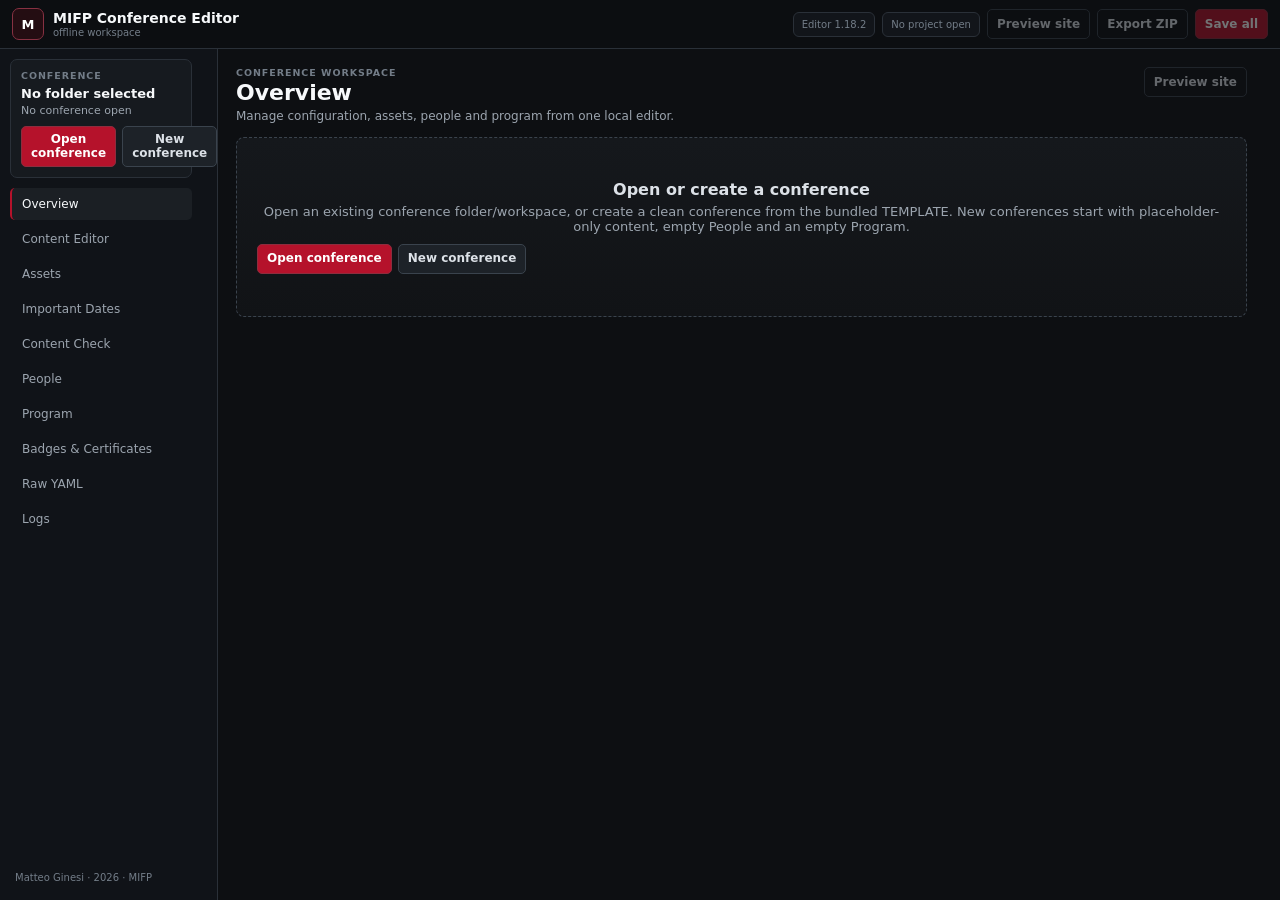
==== index.html @ f0db22b2 "minor fixes" ====
<!doctype html>
<html lang="en">
<head>
  <meta charset="utf-8">
  <meta name="viewport" content="width=device-width,initial-scale=1">
  <meta name="color-scheme" content="dark">
  <title>MIFP Conference Editor</title>
  <meta name="description" content="Offline-first editor for reusable MIFP conference websites, people, programs, badges and certificates.">
  <meta name="theme-color" content="#111111">
  <meta property="og:type" content="website">
  <meta property="og:title" content="MIFP Conference Editor">
  <meta property="og:description" content="Offline-first, file-based conference website editor with People, Program, assets, badges and certificates.">
  <meta property="og:url" content="https://matginesi.github.io/mifp-conference-editor/">
  <script>
    // Local/static deployment guard: when a server rewrites a directory URL without
    // a trailing slash to index.html, relative assets can resolve one level too high.
    // Normalize the URL before loading CSS/JS so assets always resolve from this folder.
    (function () {
      if (!/^https?:$/.test(location.protocol)) return;
      var path = location.pathname || '/';
      var last = path.slice(path.lastIndexOf('/') + 1);
      var looksLikeFile = /\.[A-Za-z0-9]{1,8}$/.test(last);
      if (path !== '/' && !path.endsWith('/') && !looksLikeFile) {
        location.replace(path + '/' + location.search + location.hash);
      }
    }());
  </script>
  <link rel="stylesheet" href="./assets/css/base.css?v=1.18.2">
  <link rel="stylesheet" href="./assets/css/layout.css?v=1.18.2">
  <link rel="stylesheet" href="./assets/css/components.css?v=1.18.2">
  <link rel="stylesheet" href="./assets/css/responsive.css?v=1.18.2">
  <script>
    window.addEventListener('error', function (event) {
      var file = String(event.filename || '');
      if (!file.includes('/assets/js/')) return;
      console.error('[MIFP-EDITOR][ASSET] JavaScript asset failed to load/parse:', file, event.message || 'unknown error');
    }, true);
  </script>
</head>
<body>
  <div class="app-shell">
    <header class="topbar">
      <div class="brand">
        <div class="brand-mark" aria-hidden="true">M</div>
        <div><div class="brand-title">MIFP Conference Editor</div><div class="brand-subtitle">offline workspace</div></div>
      </div>
      <div class="top-actions">
        <span class="version-badge">Editor 1.18.2</span>
        <span id="saveState" class="save-state neutral">No project open</span>
        <button id="previewSiteBtn" class="button ghost" type="button" disabled>Preview site</button>
        <button id="exportZipBtn" class="button ghost" type="button" disabled>Export ZIP</button>
        <button id="saveAllBtn" class="button primary" type="button" disabled>Save all</button>
      </div>
    </header>

    <aside class="sidebar" aria-label="Editor navigation">
      <div class="workspace-box">
        <div class="eyebrow">Conference</div>
        <div id="workspaceName" class="workspace-name">No folder selected</div>
        <div id="projectName" class="project-name">No conference open</div>
        <div class="button-stack">
          <button id="openWorkspaceBtn" class="button primary" type="button">Open conference</button>
          <button id="newConferenceBtn" class="button" type="button">New conference</button>
          <input id="folderFallbackInput" type="file" webkitdirectory multiple hidden>
        </div>
        <div id="projectPickerWrap" class="project-picker hidden"><label for="projectPicker">Conference</label><select id="projectPicker"></select></div>
      </div>
      <nav class="nav-list">
        <button class="nav-item active" data-view="overview" type="button">Overview</button>
        <button class="nav-item" data-view="settings" type="button">Content Editor</button>
        <button class="nav-item" data-view="assets" type="button">Assets</button>
        <button class="nav-item" data-view="dates" type="button">Important Dates</button>
        <button class="nav-item" data-view="checks" type="button">Content Check</button>
        <button class="nav-item" data-view="people" type="button">People</button>
        <button class="nav-item" data-view="program" type="button">Program</button>
        <button class="nav-item" data-view="documents" type="button">Badges & Certificates</button>
        <button class="nav-item" data-view="yaml" type="button">Raw YAML</button>
        <button class="nav-item" data-view="logs" type="button">Logs</button>
      </nav>
      <div class="sidebar-footer">Matteo Ginesi · 2026 · MIFP</div>
    </aside>

    <main class="main">
      <section class="view active" data-view-panel="overview">
        <div class="page-head"><div><div class="eyebrow">Conference workspace</div><h1>Overview</h1><p>Manage configuration, assets, people and program from one local editor.</p></div><div class="page-actions"><button id="openSiteBtn" class="button ghost" type="button" disabled>Preview site</button></div></div>
        <div id="welcomePanel" class="empty-state"><div><h2>Open or create a conference</h2><p>Open an existing conference folder/workspace, or create a clean conference from the bundled TEMPLATE. New conferences start with placeholder-only content, empty People and an empty Program.</p><div class="inline-actions"><button id="welcomeOpenBtn" class="button primary" type="button">Open conference</button><button id="welcomeNewBtn" class="button" type="button">New conference</button></div></div></div>
        <div id="overviewContent" class="hidden">
          <div id="overviewCards" class="stat-grid"></div>
          <div class="panel-grid three">
            <section class="panel"><div class="panel-head"><div><div class="eyebrow">Current project</div><h2>Files</h2></div></div><dl id="overviewFiles" class="definition-list"></dl></section>
            <section class="panel release-panel">
              <div class="panel-head"><div><div class="eyebrow">Versioning</div><h2>Release</h2></div><strong id="releaseVersionLabel" class="release-version">—</strong></div>
              <div class="compact-fields">
                <label>Status<select id="releaseStatus"><option value="draft">draft</option><option value="review">review</option><option value="published">published</option></select></label>
                <label>Version<input id="releaseVersion" type="text" placeholder="1.0.0"></label>
                <label class="full">Release note<input id="releaseNote" type="text" placeholder="What changed?"></label>
              </div>
              <div class="inline-actions tight"><button id="bumpPatchBtn" class="button ghost" type="button">+ Patch</button><button id="bumpMinorBtn" class="button ghost" type="button">+ Minor</button><button id="bumpMajorBtn" class="button ghost" type="button">+ Major</button><button id="saveVersionBtn" class="button" type="button">Save version</button></div>
              <div id="versionHistory" class="version-history"></div>
            </section>
            <section class="panel"><div class="panel-head"><div><div class="eyebrow">Workflow</div><h2>Publish</h2></div></div><ol class="workflow-list"><li>Update YAML sections.</li><li>Replace assets and faces.</li><li>Import/edit People and Program.</li><li>Bump conference version.</li><li>Export the complete conference ZIP.</li></ol></section>
          </div>
        </div>
      </section>

      <section class="view" data-view-panel="settings">
        <div class="page-head"><div><div class="eyebrow">conference.yaml · page-first editing</div><h1>Content Editor</h1><p>Choose a website page, then edit each section visually. Directly under every section you also have the raw YAML for that exact block.</p></div><div class="page-actions"><button id="saveYamlFromSettingsBtn" class="button primary" type="button" disabled>Save conference.yaml</button></div></div>
        <div id="settingsEmpty" class="empty-state compact"><h2>No conference loaded</h2></div>
        <div id="settingsWorkbench" class="settings-workbench hidden">
          <aside class="settings-sections"><div class="eyebrow settings-nav-eyebrow">Website pages</div><input id="settingsSectionSearch" type="search" placeholder="Find page or section…"><div id="settingsSectionNav"></div></aside>
          <section class="settings-editor">
            <div id="settingsSectionHead" class="settings-section-head"></div>
            <div id="settingsForm" class="settings-layout"></div>
            <section class="section-raw-panel hidden" aria-hidden="true">
              <div class="section-raw-head">
                <div><div class="eyebrow">Selected section</div><h3>Section YAML</h3><p>Edit only the current top-level section without opening the full YAML file.</p></div>
                <div class="inline-actions"><button id="applySectionYamlBtn" class="button" type="button">Apply section YAML</button></div>
              </div>
              <div id="sectionYamlStatus" class="validation-bar neutral">Section YAML synchronized</div>
              <textarea id="sectionYamlEditor" class="section-yaml-editor" wrap="soft" spellcheck="false" aria-label="Current YAML section editor"></textarea>
            </section>
          </section>
        </div>
      </section>

      <section class="view" data-view-panel="assets">
        <div class="page-head"><div><div class="eyebrow">Local assets</div><h1>Assets</h1><p>Preview, add and replace files inside the conference assets directory.</p></div><div class="page-actions"><button id="refreshAssetsBtn" class="button" type="button" disabled>Refresh</button></div></div>
        <div id="assetsEmpty" class="empty-state compact"><h2>No conference loaded</h2></div>
        <div id="assetsContent" class="hidden"><section class="toolbar panel flat"><label class="grow">Filter<input id="assetSearch" type="search" placeholder="logo, people, venue…"></label><label class="grow">Target path<input id="assetTargetPath" type="text" placeholder="assets/branding/logo.svg"></label><button id="assetChooseBtn" class="button" type="button">Add / replace</button><input id="assetFileInput" type="file" hidden></section><div id="assetGrid" class="asset-grid"></div></div>
      </section>


      <section class="view" data-view-panel="dates">
        <div class="page-head"><div><div class="eyebrow">conference.yaml · important_dates</div><h1>Important Dates</h1><p>Edit the dates shown on the conference website with real date controls, descriptions and optional notes.</p></div><div class="page-actions"><button id="saveDatesBtn" class="button primary" type="button" disabled>Save dates</button></div></div>
        <div id="datesEditor"></div>
      </section>

      <section class="view" data-view-panel="checks">
        <div class="page-head"><div><div class="eyebrow">Editorial QA</div><h1>TBD / TBC Check</h1><p>Find unresolved placeholders across conference.yaml, People and Program, then jump directly to the source that needs attention.</p></div><div class="page-actions"><button id="refreshChecksBtn" class="button" type="button" disabled>Refresh check</button></div></div>
        <div id="checksEditor"></div>
      </section>

      <section class="view" data-view-panel="people">
        <div class="page-head"><div><div class="eyebrow">People spreadsheet</div><h1>Speakers & People</h1><p>Categories, roles and face images are linked directly to <code>assets/people/</code>. CSV and Excel XLSX import/export are supported, with automatic column matching and multi-role editing.</p></div><div class="page-actions"><button id="savePeopleBtn" class="button primary" type="button" disabled>Save people.csv</button></div></div>
        <div id="peopleEditor"></div>
      </section>

      <section class="view" data-view-panel="program">
        <div class="page-head"><div><div class="eyebrow">Program spreadsheet</div><h1>Program</h1><p>Manage a flat, flexible schedule with dates, item types and details. Import/export CSV or Excel XLSX; no graph IDs or parent/child editing.</p></div><div class="page-actions"><button id="saveProgramBtn" class="button primary" type="button" disabled>Save program.csv</button></div></div>
        <div id="programEditor"></div>
      </section>


      <section class="view" data-view-panel="documents">
        <div class="page-head"><div><div class="eyebrow">Printable documents</div><h1>Badges & Certificates</h1><p>Create batches from People using the conference data and the bundled DOCX reference templates. Badge sheets are automatically centered on A4 with optional cut lines.</p></div></div>
        <div id="documentsEditor"></div>
      </section>

      <section class="view" data-view-panel="yaml">
        <div class="page-head"><div><div class="eyebrow">Advanced configuration</div><h1>Raw YAML</h1><p>Full source editor. Structured edits normalize YAML formatting but preserve all parsed data.</p></div><div class="page-actions"><button id="validateYamlBtn" class="button" type="button" disabled>Validate</button><button id="downloadYamlBtn" class="button ghost" type="button" disabled>Download</button><button id="saveYamlBtn" class="button primary" type="button" disabled>Save YAML</button></div></div>
        <div id="yamlEmpty" class="empty-state compact"><h2>No conference loaded</h2></div>
        <div id="yamlEditorWrap" class="yaml-wrap hidden"><div id="yamlStatus" class="validation-bar neutral">YAML not modified</div><textarea id="yamlEditor" wrap="soft" spellcheck="false" aria-label="conference.yaml editor"></textarea></div>
      </section>

      <section class="view" data-view-panel="logs">
        <div class="page-head"><div><div class="eyebrow">Diagnostics</div><h1>Logs</h1><p>Local editor events only.</p></div><div class="page-actions"><button id="clearLogsBtn" class="button ghost" type="button">Clear</button></div></div><div id="logList" class="log-list"></div>
      </section>
    </main>

    <div id="toastHost" class="toast-host" aria-live="polite" aria-atomic="true"></div>
    <div id="totemBackdrop" class="totem-backdrop hidden" role="presentation"><section class="totem" role="alertdialog" aria-modal="true" aria-labelledby="totemTitle" aria-describedby="totemMessage"><div class="totem-accent" aria-hidden="true"></div><div class="totem-content"><div id="totemEyebrow" class="eyebrow">MIFP Editor</div><h2 id="totemTitle">Confirm action</h2><p id="totemMessage"></p><label id="totemInputWrap" class="totem-input hidden"><span>Value</span><input id="totemInput" type="text" autocomplete="off"></label><div class="totem-actions"><button id="totemCancelBtn" class="button ghost" type="button">Cancel</button><button id="totemConfirmBtn" class="button primary" type="button">Continue</button></div></div></section></div>
    <div id="modalBackdrop" class="modal-backdrop hidden" role="presentation"><div class="modal" role="dialog" aria-modal="true" aria-labelledby="modalTitle"><div class="modal-head"><h2 id="modalTitle">Dialog</h2><button id="modalClose" class="icon-button" type="button" aria-label="Close">×</button></div><div id="modalBody" class="modal-body"></div></div></div>
  </div>
  <script src="./assets/js/lib/yaml-lite.js?v=1.18.2"></script>
  <script src="./assets/js/lib/csv.js?v=1.18.2"></script>
  <script src="./assets/js/lib/zip-lite.js?v=1.18.2"></script>
  <script src="./assets/js/lib/xlsx-lite.js?v=1.18.2"></script>
  <script src="./assets/js/lib/document-tools.js?v=1.18.2"></script>
  <script src="./assets/js/editor/app.js?v=1.18.2"></script>
</body>
</html>
---- assets/css/base.css ----
:root{
  color-scheme:dark;
  --bg:#0d0f12;--bg-alt:#12151a;--panel:#161a1f;--panel2:#1b2026;
  --border:#2a3038;--border-light:#3a434d;--text:#dce1e7;--muted:#9ca5af;
  --dim:#737d88;--heading:#f7f9fb;--accent:#b5122b;--success:#79d69c;
  --warning:#efc46b;--danger:#ff8c8c;--radius:7px;--sidebar:218px;
  --shadow:0 16px 44px rgba(0,0,0,.32);
  --control-h:30px;--control-pad-x:8px;--control-font:12.5px;--control-radius:5px;
}
*{box-sizing:border-box}
html,body{margin:0;width:100%;height:100%;overflow:hidden;background:var(--bg);color:var(--text);font-family:Inter,ui-sans-serif,system-ui,-apple-system,BlinkMacSystemFont,"Segoe UI",sans-serif;font-size:13px}
button,input,select,textarea{font:inherit;color-scheme:dark}button{cursor:pointer}a{color:inherit}.hidden{display:none!important}code{font-family:ui-monospace,SFMono-Regular,Menlo,Consolas,monospace}
.eyebrow{color:var(--dim);font-size:9.5px;text-transform:uppercase;letter-spacing:.1em;font-weight:800}
.button,.icon-button{min-height:var(--control-h);border:1px solid var(--border-light);border-radius:var(--control-radius);background:#1d2228;color:var(--text);padding:5px 9px;font-weight:700;font-size:12px;line-height:1.2}
.button:hover,.icon-button:hover{background:#262d34}.button.primary{border-color:#8d2d3e;background:var(--accent);color:#fff}.button.ghost{background:transparent}.button:disabled{opacity:.42;cursor:not-allowed}.icon-button{width:30px;padding:0;font-size:16px}
input,select,textarea{width:100%;min-width:0;min-height:var(--control-h);border:1px solid var(--border-light);border-radius:var(--control-radius);background:#11151a;color:var(--text);padding:5px var(--control-pad-x);outline:none;font-size:var(--control-font);line-height:1.25;transition:border-color .12s ease,box-shadow .12s ease,background .12s ease}
input:hover,select:hover,textarea:hover{border-color:#4a5561;background:#13181e}input:focus,select:focus,textarea:focus{border-color:#955066;box-shadow:0 0 0 2px rgba(181,18,43,.12);background:#12171d}
textarea{resize:vertical;min-height:62px;max-height:min(40dvh,380px)}
select{appearance:none;-webkit-appearance:none;padding-right:26px;background-image:linear-gradient(45deg,transparent 50%,#aeb6bf 50%),linear-gradient(135deg,#aeb6bf 50%,transparent 50%);background-position:calc(100% - 12px) 50%,calc(100% - 8px) 50%;background-size:4px 4px,4px 4px;background-repeat:no-repeat}
input[type=checkbox]{appearance:none;-webkit-appearance:none;width:16px!important;height:16px!important;min-width:16px!important;min-height:16px!important;padding:0!important;border:1px solid #56616d;border-radius:4px;background:#0f1317;display:inline-grid;place-content:center;vertical-align:middle;cursor:pointer;box-shadow:none!important}
input[type=checkbox]::before{content:"";width:8px;height:4px;border-left:2px solid white;border-bottom:2px solid white;transform:rotate(-45deg) scale(0);transform-origin:center;transition:transform .1s ease}
input[type=checkbox]:checked{background:var(--accent);border-color:var(--accent)}input[type=checkbox]:checked::before{transform:rotate(-45deg) scale(1)}input[type=checkbox]:focus-visible{outline:0;box-shadow:0 0 0 3px rgba(181,18,43,.18)!important}
input[type=date]{color-scheme:dark}input[type=file]{padding:3px 5px;min-height:var(--control-h)}input[type=file]::file-selector-button{min-height:23px;margin:-1px 7px -1px -2px;padding:3px 8px;border:1px solid var(--border-light);border-radius:4px;background:#20262d;color:var(--text);font-size:11.5px;font-weight:650;cursor:pointer}input[type=file]::file-selector-button:hover{background:#29313a}input[type=number]{font-variant-numeric:tabular-nums}
.page-head{display:flex;align-items:flex-start;justify-content:space-between;gap:14px;margin-bottom:11px}.page-head h1{margin:2px 0 3px;color:var(--heading);font-size:22px;line-height:1.15}.page-head p{margin:0;color:var(--muted);font-size:12px;max-width:78ch;line-height:1.45}.page-actions,.inline-actions{display:flex;gap:6px;align-items:center;flex-wrap:wrap}.inline-actions.tight{margin-top:8px}
.panel{border:1px solid var(--border);border-radius:var(--radius);background:var(--panel);padding:10px;min-width:0}.panel.flat{padding:8px}.panel-head{display:flex;justify-content:space-between;gap:8px;align-items:flex-start;margin-bottom:7px}.panel h2,.panel-head h2{margin:2px 0 0;color:var(--heading);font-size:15px}.empty-state{min-height:180px;border:1px dashed var(--border-light);border-radius:8px;background:linear-gradient(180deg,#15181c,#111316);display:grid;place-items:center;text-align:center;padding:20px}.empty-state.compact{min-height:100px}.empty-state h2{margin:0 0 5px;font-size:16px}.empty-state p{margin:0 0 10px;color:var(--muted)}

/* v1.14.3 — readable native selects on the dark editor theme. */
select{color:var(--text)!important;-webkit-text-fill-color:var(--text);background-color:#11151a}
select option,select optgroup{background:#11151a!important;color:#edf1f5!important;-webkit-text-fill-color:#edf1f5;color-scheme:dark}
select:disabled{color:var(--dim)!important;-webkit-text-fill-color:var(--dim)}
---- assets/css/layout.css ----
.app-shell{height:100dvh;min-height:0;display:grid;grid-template-columns:var(--sidebar) minmax(0,1fr);grid-template-rows:auto minmax(0,1fr);overflow:hidden}.topbar{grid-column:1/-1;grid-row:1;z-index:30;display:flex;align-items:center;justify-content:space-between;gap:12px;padding:8px 12px;border-bottom:1px solid var(--border);background:rgba(13,15,18,.98);backdrop-filter:blur(8px);min-width:0}.brand{display:flex;align-items:center;gap:9px;min-width:0}.brand-mark{width:32px;height:32px;display:grid;place-items:center;border:1px solid #873142;background:#240d12;color:#fff;border-radius:7px;font-weight:800}.brand-title{font-weight:760;color:var(--heading);font-size:14px}.brand-subtitle{color:var(--dim);font-size:10px;margin-top:1px}.top-actions{display:flex;gap:7px;align-items:center;min-width:0}.version-badge,.save-state{border:1px solid var(--border);border-radius:6px;padding:6px 8px;font-size:10px;color:var(--dim);background:var(--bg-alt);white-space:nowrap}.save-state.dirty{border-color:#715720;color:#f0c66b}.save-state.saved{border-color:#2f6446;color:#7dd8a2}.save-state.error{border-color:#70393c;color:#ff9797}
.sidebar{grid-column:1;grid-row:2;min-height:0;overflow:auto;overscroll-behavior:contain;scrollbar-gutter:stable;padding:10px;display:flex;flex-direction:column;gap:10px;border-right:1px solid var(--border);background:#101318}.workspace-box{flex:0 0 auto;padding:10px;border:1px solid var(--border);border-radius:var(--radius);background:var(--panel)}.workspace-name{margin-top:5px;font-size:13px;font-weight:700;color:var(--heading);white-space:nowrap;overflow:hidden;text-overflow:ellipsis}.project-name{margin:3px 0 9px;color:var(--muted);font-size:11px;white-space:nowrap;overflow:hidden;text-overflow:ellipsis}.button-stack{display:grid;grid-template-columns:1fr 1fr;gap:6px}.project-picker{margin-top:8px}.project-picker label,.toolbar label,.compact-fields label{display:grid;gap:5px;color:var(--dim);font-size:11px}.nav-list{display:grid;gap:3px;flex:0 0 auto}.nav-item{border:0;border-left:2px solid transparent;border-radius:5px;background:transparent;color:var(--muted);text-align:left;padding:9px 10px;font-size:12px}.nav-item:hover{background:var(--panel);color:var(--text)}.nav-item.active{background:#1b1f24;color:var(--heading);border-left-color:var(--accent)}.sidebar-footer{margin-top:auto;color:var(--dim);font-size:10px;line-height:1.5;padding:5px}
.main{grid-column:2;grid-row:2;min-width:0;min-height:0;height:100%;overflow-y:auto;overflow-x:hidden;overscroll-behavior:contain;scrollbar-gutter:stable;padding:18px 18px 34px}.view{display:none;min-width:0}.view.active{display:block;min-height:100%}
.settings-workbench{display:grid;grid-template-columns:clamp(280px,22vw,360px) minmax(0,1fr);gap:14px;align-items:start}.settings-sections{position:relative;top:auto;border:1px solid var(--border);border-radius:7px;background:var(--panel);padding:9px;align-self:start}.settings-sections>input{margin-bottom:8px}.settings-section-button{width:100%;border:0;border-left:2px solid transparent;border-radius:4px;background:transparent;color:var(--muted);text-align:left;padding:8px 9px;font-size:12px}.settings-section-button:hover{background:var(--panel2)}.settings-section-button.active{background:#232830;color:var(--heading);border-left-color:var(--accent)}.settings-editor{min-width:0}
.sheet-scroll{width:100%;max-width:100%;min-width:0;overflow-x:hidden;overflow-y:visible;overscroll-behavior-x:contain;scrollbar-gutter:stable}.sheet-table{width:100%;min-width:0;max-width:100%;table-layout:fixed}.modal-body{max-height:min(72dvh,760px);overflow:auto;overscroll-behavior:contain;scrollbar-gutter:stable}
@media(max-height:760px) and (min-width:961px){.sidebar{padding-block:7px}.nav-item{padding-block:7px}}
---- assets/css/components.css ----
.stat-grid{display:grid;grid-template-columns:repeat(auto-fit,minmax(130px,1fr));gap:7px;margin-bottom:8px}.stat-card{border:1px solid var(--border);border-radius:7px;background:var(--panel);padding:9px;min-width:0}.stat-label{color:var(--dim);font-size:10px;text-transform:uppercase;letter-spacing:.08em;font-weight:750}.stat-value{margin-top:4px;color:var(--heading);font-size:16px;font-weight:760;overflow:hidden;text-overflow:ellipsis;white-space:nowrap}.stat-note{margin-top:3px;color:var(--muted);font-size:10px;overflow:hidden;text-overflow:ellipsis;white-space:nowrap}.panel-grid{display:grid;gap:8px}.panel-grid.three{grid-template-columns:1fr 1.25fr 1fr}.definition-list{display:grid;grid-template-columns:minmax(105px,.7fr) 1.4fr;margin:0;font-size:12px}.definition-list dt,.definition-list dd{margin:0;padding:5px 0;border-bottom:1px solid var(--border)}.definition-list dt{color:var(--dim)}.definition-list dd{color:var(--text);word-break:break-word}.workflow-list{margin:0;padding-left:18px;color:var(--muted);font-size:12px;line-height:1.7}.release-version{font-size:17px;color:var(--heading)}.compact-fields{display:grid;grid-template-columns:1fr 1fr;gap:6px}.compact-fields .full{grid-column:1/-1}.version-history{margin-top:9px;display:grid;gap:4px}.version-row{display:grid;grid-template-columns:70px 75px minmax(0,1fr);gap:6px;padding:5px 6px;border:1px solid var(--border);border-radius:5px;color:var(--muted);font-size:11px}.version-row b{color:var(--text)}
.toolbar{display:flex;gap:6px;align-items:flex-end;flex-wrap:wrap;margin-bottom:8px}.toolbar .grow{flex:1 1 230px}.settings-section-head{display:flex;align-items:baseline;justify-content:space-between;gap:9px;margin-bottom:8px;padding:0 2px}.settings-section-head h2{margin:0;color:var(--heading);font-size:16px}.settings-section-head code{color:var(--dim);font-size:11px}.settings-layout{display:grid;gap:8px}.yaml-node{border:1px solid var(--border);border-radius:7px;background:var(--panel);overflow:hidden}.yaml-node>summary{cursor:pointer;list-style:none;display:flex;align-items:center;justify-content:space-between;gap:8px;padding:7px 9px;background:#1a1f25;color:var(--text);font-weight:700;font-size:12px}.yaml-node>summary::-webkit-details-marker{display:none}.yaml-node-body{padding:7px;display:grid;gap:6px}.yaml-field{display:grid;grid-template-columns:minmax(140px,220px) minmax(0,1fr);gap:8px;align-items:center}.yaml-field.long{align-items:start}.yaml-field label{color:var(--muted);font-size:12px;word-break:break-word}.yaml-field small{display:block;color:var(--dim);font-size:10px;margin-top:2px}.yaml-field input[type=checkbox]{justify-self:start}.yaml-array{display:grid;gap:8px}.yaml-array-item{border:1px solid var(--border);border-radius:5px;background:#13171b;padding:7px}.yaml-array-item-head{display:flex;align-items:center;justify-content:space-between;gap:5px;margin-bottom:5px;color:var(--dim);font-size:11px}.yaml-array-actions{display:flex;gap:4px}.yaml-mini-btn{border:1px solid var(--border);background:#20252b;color:var(--muted);border-radius:4px;padding:3px 6px;font-size:10.5px}.yaml-add{justify-self:start}.yaml-asset-field{display:grid;gap:5px}.yaml-asset-row{display:grid;grid-template-columns:minmax(180px,1fr) auto;gap:7px}.yaml-asset-preview{display:flex;align-items:center;gap:9px;min-height:46px;padding:6px;border:1px solid var(--border);border-radius:6px;background:#101419}.yaml-asset-preview img{width:62px;height:42px;object-fit:contain;border-radius:5px;background:#090c0f}.yaml-asset-file{min-width:54px;text-align:center;padding:8px 6px;border:1px solid var(--border-light);border-radius:5px;font-size:10px;color:var(--muted)}.yaml-asset-path{font-size:11px;color:var(--muted);word-break:break-all}.section-raw-panel{margin-top:13px;border:1px solid var(--border);border-radius:7px;overflow:hidden;background:var(--panel)}.section-raw-head{display:flex;align-items:flex-end;justify-content:space-between;gap:14px;padding:8px 10px;border-bottom:1px solid var(--border)}.section-raw-head h3{margin:2px 0 2px;font-size:15px;color:var(--heading)}.section-raw-head p{margin:0;color:var(--muted);font-size:11px}.section-yaml-editor{display:block;width:100%;min-height:190px;border:0;border-radius:0;background:#0c0f12;color:#d5d9df;padding:10px;font:11.5px/1.5 ui-monospace,SFMono-Regular,Menlo,Consolas,monospace;white-space:pre;overflow:auto}
.asset-grid{display:grid;grid-template-columns:repeat(auto-fill,minmax(200px,1fr));gap:8px}.asset-card{border:1px solid var(--border);border-radius:7px;overflow:hidden;background:var(--panel);min-width:0}.asset-preview{height:108px;display:grid;place-items:center;background:#0e1013;border-bottom:1px solid var(--border);overflow:hidden}.asset-preview img{width:100%;height:100%;object-fit:contain}.asset-file-icon{color:var(--dim);font-size:11px;text-transform:uppercase;letter-spacing:.1em}.asset-body{padding:8px}.asset-path{font-family:ui-monospace,monospace;font-size:11px;word-break:break-all;min-height:34px}.asset-meta{margin-top:4px;color:var(--dim);font-size:10px}.asset-actions{display:flex;gap:7px;margin-top:6px}.asset-actions .button{min-height:31px;padding:6px 9px}
.spreadsheet-shell{border:1px solid var(--border);border-radius:7px;background:var(--panel);overflow:hidden}.sheet-toolbar{padding:7px;display:flex;align-items:flex-end;gap:6px;flex-wrap:wrap;border-bottom:1px solid var(--border);background:#181d22;position:relative;z-index:2}.sheet-toolbar label{display:grid;gap:4px;color:var(--dim);font-size:11px}.sheet-toolbar input[type=search]{min-width:220px}.sheet-meta{margin-left:auto;align-self:center;color:var(--dim);font-size:11px}.sheet-table{width:100%;min-width:0;max-width:100%;table-layout:fixed;border-collapse:separate;border-spacing:0;font-size:11.5px}.sheet-table th,.sheet-table td{min-width:0;max-width:100%;overflow:hidden;border-right:1px solid var(--border);border-bottom:1px solid var(--border);padding:0;background:#15191d}.sheet-table th{position:sticky;top:0;z-index:5;background:#22272d;color:#cbd1d8;text-align:left;padding:6px 7px;white-space:normal;overflow-wrap:anywhere;line-height:1.25;font-size:10.5px}.sheet-table .row-number{position:sticky;left:0;z-index:4;min-width:42px;width:42px;text-align:center;color:var(--dim);background:#1b1f24}.sheet-table th.row-number{z-index:8;background:#272c33}.sheet-table td input,.sheet-table td select{min-width:0!important;max-width:100%;width:100%;border:0;border-radius:0;background:transparent;padding:5px 7px;box-shadow:none;text-overflow:ellipsis}.sheet-table td input:focus,.sheet-table td select:focus{background:#20252b;box-shadow:inset 0 0 0 1px var(--accent)}.sheet-table .wide input,.sheet-table .very-wide input{min-width:0!important;max-width:100%}.sheet-table .action-cell{padding:5px;background:#191d21}.sheet-table .action-cell .button{min-height:27px;padding:4px 7px}.sheet-empty{padding:16px;text-align:center;color:var(--muted)}.person-photo-cell{min-width:68px;width:68px;text-align:center}.person-thumb-button{position:relative;display:block;width:46px;height:46px;margin:4px auto;padding:0;border:1px solid var(--border-light);border-radius:50%;background:#0d1014;overflow:hidden}.person-thumb-button:hover,.person-thumb-button:focus-visible{border-color:#955066;box-shadow:0 0 0 3px rgba(181,18,43,.14)}.person-thumb{width:100%;height:100%;margin:0;border:0;border-radius:50%;object-fit:cover}.person-thumb-edit{position:absolute;left:0;right:0;bottom:0;padding:2px 0;background:rgba(0,0,0,.72);color:#fff;font-size:9px;text-align:center}.person-image-cell{min-width:0}.person-image-controls{display:grid;grid-template-columns:minmax(0,1fr) auto;gap:6px;align-items:center}.role-picker-button{display:block;width:100%;min-width:0;max-width:100%;text-align:left;white-space:normal;line-height:1.35}.role-picker-list{display:grid;grid-template-columns:repeat(auto-fit,minmax(180px,1fr));gap:6px;margin-bottom:10px}.role-check{display:flex;align-items:center;gap:9px;padding:6px 8px;border:1px solid var(--border);border-radius:7px;background:var(--panel2);font-size:12px}.role-check input{flex:0 0 auto}.role-manager-list{display:grid;gap:5px;margin-bottom:10px}.role-manager-row{display:grid;grid-template-columns:minmax(0,1fr) auto;gap:7px;align-items:center}.role-multi-cell{min-width:0}.program-date-select{min-width:0!important;max-width:100%}
.image-picker-actions{display:flex;gap:6px;flex-wrap:wrap;margin-bottom:12px}.image-picker-grid{display:grid;grid-template-columns:repeat(auto-fill,minmax(110px,1fr));gap:7px}.image-picker-card{display:grid;gap:6px;padding:7px;border:1px solid var(--border);border-radius:7px;background:#12161b;color:var(--text);text-align:left}.image-picker-card:hover,.image-picker-card.active{border-color:#955066;background:#1a1f25}.image-picker-card img{width:100%;aspect-ratio:1/1;object-fit:cover;border-radius:6px;background:#0c0f12}.image-picker-name{font-size:10px;word-break:break-word}.validation-bar{padding:6px 8px;font-size:10.5px;border-bottom:1px solid var(--border);background:#11151a}.yaml-wrap{border:1px solid var(--border);border-radius:7px;overflow:hidden}#yamlEditor{display:block;width:100%;min-height:58dvh;border:0;border-radius:0;background:#0c0f12;padding:10px;font:11.5px/1.5 ui-monospace,SFMono-Regular,Menlo,Consolas,monospace}.log-list{border:1px solid var(--border);border-radius:7px;overflow:hidden;background:#0e1012}.log-entry{display:grid;grid-template-columns:92px 70px minmax(0,1fr);gap:8px;padding:5px 7px;border-bottom:1px solid #1e2227;font-family:ui-monospace,monospace;font-size:10px}.log-time{color:var(--dim)}.log-level{color:var(--muted);text-transform:uppercase}.log-entry.warn .log-level{color:var(--warning)}.log-entry.error .log-level{color:var(--danger)}.log-message{color:#c9ced5;white-space:pre-wrap;word-break:break-word}.toast-host{position:fixed;right:10px;bottom:10px;z-index:100;display:grid;gap:6px;width:min(360px,calc(100vw - 20px))}.toast{border:1px solid var(--border-light);border-left:3px solid var(--accent);border-radius:6px;background:#1c2025;color:var(--text);box-shadow:var(--shadow);padding:7px 9px;font-size:11.5px}.toast.error{border-left-color:var(--danger)}.toast.success{border-left-color:var(--success)}.modal-backdrop{position:fixed;inset:0;z-index:90;display:grid;place-items:center;padding:14px;background:rgba(0,0,0,.68)}.modal{width:min(760px,100%);max-height:92dvh;overflow:hidden;border:1px solid var(--border-light);border-radius:8px;background:var(--panel);box-shadow:var(--shadow);display:grid;grid-template-rows:auto minmax(0,1fr)}.modal-head{display:flex;align-items:center;justify-content:space-between;gap:8px;padding:10px 12px;border-bottom:1px solid var(--border)}.modal-head h2{margin:0;font-size:16px}.project-choice{width:100%;display:flex;align-items:center;justify-content:space-between;gap:10px;border:1px solid var(--border);border-radius:6px;background:#15191d;color:var(--text);padding:11px;cursor:pointer;text-align:left;margin-bottom:6px}.project-choice small{display:block;color:var(--dim);margin-top:2px;font-size:10px}
/* Important dates */.dates-shell{display:grid;gap:8px}.dates-head-fields{display:grid;grid-template-columns:130px minmax(180px,1fr) minmax(220px,1.4fr);gap:9px}.date-list{display:grid;gap:6px}.date-row{display:grid;grid-template-columns:165px minmax(200px,1fr) minmax(120px,.6fr) auto;gap:6px;align-items:end;padding:7px;border:1px solid var(--border);border-radius:7px;background:var(--panel)}.date-row label{display:grid;gap:4px;color:var(--dim);font-size:11px}.date-row-actions{display:flex;gap:5px}.date-row-actions .button{min-width:36px;padding-inline:8px}
/* documents */.documents-grid{display:grid;grid-template-columns:repeat(auto-fit,minmax(min(620px,100%),1fr));gap:10px}.document-panel{display:grid;gap:8px}.doc-config-grid{display:grid;grid-template-columns:repeat(auto-fit,minmax(min(150px,100%),1fr));gap:6px}.doc-config-grid label{display:grid;gap:4px;color:var(--dim);font-size:11px}.doc-config-grid .span2{grid-column:span 2}.doc-template-info{padding:6px 8px;border:1px solid var(--border);border-radius:6px;background:#11151a;color:var(--muted);font-size:11px}.doc-template-info b{color:var(--text)}.participant-picker{border:1px solid var(--border);border-radius:7px;overflow:hidden}.participant-picker-head{display:flex;align-items:center;gap:6px;flex-wrap:wrap;padding:6px;background:#181d22;border-bottom:1px solid var(--border)}.participant-picker-list{display:grid;grid-template-columns:repeat(auto-fit,minmax(min(270px,100%),1fr));gap:0}.participant-check{display:flex;align-items:center;gap:8px;padding:6px 7px;border-right:1px solid var(--border);border-bottom:1px solid var(--border);min-width:0}.participant-check input{flex:0 0 auto}.participant-check span{overflow:hidden;text-overflow:ellipsis;white-space:nowrap}.document-summary{display:flex;gap:6px;flex-wrap:wrap;color:var(--muted);font-size:11px}.document-summary span{padding:4px 6px;border:1px solid var(--border);border-radius:5px;background:#11151a}.doc-actions{display:flex;gap:6px;flex-wrap:wrap}.doc-preview-wrap{display:grid;place-items:center;min-height:210px;border:1px dashed var(--border-light);border-radius:7px;background:#101317;padding:8px}.doc-preview-wrap canvas{display:block;max-width:100%;max-height:min(48dvh,520px);box-shadow:0 7px 30px rgba(0,0,0,.3);background:white}

/* v1.10 control polish */
.compact-fields label,.doc-config-grid label,.sheet-toolbar label,.project-picker label{font-weight:650;color:var(--muted)}
.doc-config-grid input,.doc-config-grid select{min-height:29px;padding-block:4px}
.doc-template-info{line-height:1.5}
.role-check,.participant-check{cursor:pointer;user-select:none}
.role-check:hover,.participant-check:hover{background:#20262d}
.section-yaml-editor{min-height:clamp(180px,28dvh,320px);max-height:48dvh;resize:vertical}
.yaml-field textarea{min-height:58px}
.yaml-array-item textarea{min-height:56px}
input[type=number]{font-variant-numeric:tabular-nums}

/* v1.11 cohesive density + document previews */
.sheet-table td input,.sheet-table td select{min-height:29px;font-size:12px;padding:5px 7px}
.sheet-table th{height:30px}
.doc-preview-wrap{position:relative;overflow:hidden}
.doc-preview-stage{width:100%;display:grid;grid-template-rows:auto minmax(0,1fr);gap:7px}
.doc-preview-head{display:flex;align-items:center;justify-content:space-between;gap:8px;width:100%;color:var(--muted);font-size:10.5px}
.doc-preview-head b{color:var(--text);font-size:11.5px}
.doc-preview-canvas{display:grid;place-items:center;width:100%;height:clamp(260px,48dvh,520px);min-height:0;overflow:hidden}
.doc-preview-canvas canvas,.doc-preview-canvas .doc-preview-page{display:block;width:auto!important;height:auto!important;max-width:min(100%,var(--doc-preview-max-width,520px));max-height:100%;object-fit:contain;aspect-ratio:auto;cursor:zoom-in;border-radius:2px}
.preview-modal .modal{width:min(1040px,96vw);height:min(92dvh,920px)}
.preview-modal .modal-body{display:grid;place-items:center;background:#0b0d10;padding:12px}
.preview-modal img{display:block;max-width:100%;max-height:calc(92dvh - 72px);object-fit:contain;background:#fff;box-shadow:0 10px 42px rgba(0,0,0,.42)}
.doc-config-grid label,.compact-fields label,.sheet-toolbar label,.project-picker label,.date-row label{gap:3px;font-size:10.5px}
.yaml-node-body,.settings-layout,.yaml-array{gap:6px}

/* v1.12 settings UX */
.settings-experience{display:grid;gap:9px;padding:10px;border:1px solid var(--border-light);border-radius:8px;background:linear-gradient(180deg,#1a1f25,#15191e)}
.settings-experience-head{display:flex;align-items:start;justify-content:space-between;gap:10px}.settings-experience-head h3{margin:2px 0 2px;color:var(--heading);font-size:14px}.settings-experience-head p{margin:0;color:var(--muted);font-size:11px}
.appearance-quick-grid{display:grid;grid-template-columns:minmax(150px,.8fr) minmax(150px,.8fr) minmax(210px,1.3fr);gap:7px;align-items:end}.appearance-quick-grid>label{display:grid;gap:4px;color:var(--muted);font-size:10.5px;font-weight:650}
.appearance-toggle{min-height:var(--control-h);grid-template-columns:auto minmax(0,1fr)!important;align-items:center!important;display:grid!important;padding:5px 7px;border:1px solid var(--border);border-radius:var(--control-radius);background:#11151a}.appearance-toggle b{display:block;color:var(--text);font-size:11.5px}.appearance-toggle small{display:block;color:var(--dim);font-size:9.5px;margin-top:1px}
.appearance-choice-grid,.palette-choice-grid{display:grid;grid-template-columns:repeat(auto-fit,minmax(125px,1fr));gap:6px}.appearance-choice,.palette-choice{min-height:54px!important;padding:6px!important;display:flex;align-items:center;gap:7px;text-align:left;background:#11151a!important;border-color:var(--border)!important}.appearance-choice:hover,.palette-choice:hover{border-color:var(--border-light)!important;background:#1b2026!important}.appearance-choice.active,.palette-choice.active{border-color:var(--accent)!important;box-shadow:inset 0 0 0 1px var(--accent)}
.appearance-theme-swatch{width:42px;height:32px;border:1px solid;display:grid;place-items:center;border-radius:5px;padding:4px;flex:0 0 auto}.appearance-theme-inner{width:100%;height:100%;border-radius:3px;display:grid;place-items:center;font-size:10px;font-weight:800}.palette-swatch{display:grid;grid-template-columns:1fr 1fr;width:42px;height:32px;border-radius:5px;overflow:hidden;border:1px solid var(--border-light);flex:0 0 auto}.appearance-choice-text{min-width:0}.appearance-choice-text b{display:block;color:var(--text);font-size:11px;overflow:hidden;text-overflow:ellipsis;white-space:nowrap}.appearance-choice-text small{display:block;color:var(--dim);font-size:9.5px;margin-top:2px}
.settings-advanced{display:grid;gap:6px}.settings-advanced-head{display:flex;align-items:center;justify-content:space-between;gap:8px;padding-top:3px}.settings-advanced-note{color:var(--dim);font-size:10px}
.yaml-toggle{display:inline-flex;align-items:center;gap:7px;min-height:var(--control-h);padding:4px 7px;border:1px solid var(--border);border-radius:var(--control-radius);background:#11151a;color:var(--muted);font-size:11px}.yaml-color-control{display:grid;grid-template-columns:34px minmax(0,1fr);gap:5px}.yaml-color-control input[type=color]{padding:2px;width:34px;min-width:34px;cursor:pointer}

/* v1.12 document generation */
.doc-preview-person{display:grid;grid-template-columns:auto minmax(150px,240px);gap:7px;align-items:center;color:var(--muted);font-size:10.5px;font-weight:650}.doc-preview-person select{min-height:28px}
.doc-progress{display:grid;gap:4px;padding:6px 7px;border:1px solid var(--border);border-radius:6px;background:#11151a}.doc-progress-track{height:5px;border-radius:999px;background:#262c33;overflow:hidden}.doc-progress-bar{height:100%;width:0;background:var(--accent);transition:width .16s ease}.doc-progress-meta{display:flex;align-items:center;justify-content:space-between;gap:8px;color:var(--dim);font-size:9.5px}.doc-progress.error{border-color:#71383b}.doc-progress.error .doc-progress-bar{background:var(--danger)}

/* v1.13 page-first content editor */
.settings-nav-eyebrow{margin:1px 4px 8px}.settings-page-button{display:grid!important;gap:2px;padding:9px 10px!important}.settings-page-button-name{font-weight:750;color:inherit}.settings-page-button-meta{font-size:10px;color:var(--dim);white-space:nowrap;overflow:hidden;text-overflow:ellipsis}.settings-section-head{align-items:start}.settings-page-head-copy p{margin:4px 0 0;color:var(--muted);font-size:12px;max-width:760px}.page-section-card{border:1px solid var(--border);border-radius:9px;background:var(--panel);overflow:hidden;box-shadow:0 8px 24px rgba(0,0,0,.08)}.page-section-head{display:flex;align-items:center;justify-content:space-between;gap:12px;padding:12px 13px;border-bottom:1px solid var(--border);background:linear-gradient(180deg,#1b2026,#171b20)}.page-section-head h3{margin:2px 0 1px;color:var(--heading);font-size:17px}.page-section-head code{font-size:10px;color:var(--dim)}.section-state{font-size:10px;font-weight:800;text-transform:uppercase;letter-spacing:.08em;border:1px solid var(--border-light);border-radius:999px;padding:4px 7px;color:var(--muted)}.section-state.on{color:#cfe8d5}.section-state.off{color:#e8caca}.section-visual-editor{padding:10px;display:grid;gap:8px}.inline-section-raw{margin:0;border:0;border-top:1px solid var(--border);border-radius:0;background:#111519}.inline-section-raw .section-raw-head{background:#14191e}.inline-section-raw .section-yaml-editor{min-height:150px;max-height:420px}.settings-layout{gap:14px}.settings-layout>.page-section-card+ .page-section-card{margin-top:0}

/* v1.13.4 — explicit People role management */
.people-roles-panel{margin-bottom:12px;padding:13px}
.people-roles-head{display:flex;align-items:flex-end;justify-content:space-between;gap:14px;margin-bottom:10px}
.people-roles-copy h2{margin:2px 0 3px;font-size:17px;color:var(--heading)}
.people-roles-copy p{margin:0;max-width:760px;color:var(--muted);font-size:11.5px;line-height:1.5}
.people-roles-actions{display:flex;gap:6px;flex-wrap:wrap;justify-content:flex-end}
.people-roles-list{display:grid;grid-template-columns:repeat(auto-fit,minmax(280px,1fr));gap:7px}
.people-role-row{display:grid;grid-template-columns:minmax(0,1fr) auto auto;gap:7px;align-items:end;padding:8px;border:1px solid var(--border);border-radius:6px;background:var(--panel2)}
.people-role-field{display:grid;gap:3px;min-width:0}
.people-role-field>span{font-size:10px;font-weight:700;color:var(--dim)}
.people-role-field input{width:100%;min-width:0}
.people-role-count{align-self:center;white-space:nowrap;color:var(--dim);font-size:10.5px}
.people-roles-empty{grid-column:1/-1;padding:10px;border:1px dashed var(--border);border-radius:6px;color:var(--muted);font-size:11.5px}

/* v1.13.5 — responsive spreadsheet/document/YAML foundations */
.spreadsheet-shell,.sheet-scroll,.people-sheet,.program-sheet,.yaml-wrap,.section-raw-panel,.document-panel,.documents-grid{min-width:0;max-width:100%}
.people-sheet,.program-sheet{container-type:inline-size}
.sheet-scroll{overscroll-behavior-inline:contain}
.program-sheet .sheet-table td,.people-sheet .sheet-table td{min-width:0}

/* Participant selection behaves like a compact responsive data table. */
.participant-picker{min-width:0;max-width:100%}
.participant-picker-head{min-width:0}
.participant-picker-head .sheet-meta{margin-left:auto}
.participant-picker-list{grid-template-columns:repeat(auto-fit,minmax(min(230px,100%),1fr));max-height:min(34dvh,360px);overflow:auto;overscroll-behavior:contain;scrollbar-gutter:stable}
.participant-check{display:grid;grid-template-columns:auto minmax(0,1fr);align-items:center;min-width:0;border-right:1px solid var(--border)}
.participant-copy{min-width:0;display:grid;gap:1px}
.participant-name{min-width:0;overflow:hidden;text-overflow:ellipsis;white-space:nowrap;color:var(--text);font-size:11.5px;font-weight:650}
.participant-role{min-width:0;overflow:hidden;text-overflow:ellipsis;white-space:nowrap;color:var(--dim);font-size:9.5px}

/* Raw YAML must scroll inside the editor instead of widening the whole application. */
.yaml-wrap,.section-raw-panel{overflow:hidden}
#yamlEditor,.section-yaml-editor{box-sizing:border-box;display:block;inline-size:100%;max-inline-size:100%;min-inline-size:0;resize:vertical;overflow-y:auto;overflow-x:hidden;overscroll-behavior:contain;tab-size:2;white-space:pre-wrap;overflow-wrap:anywhere;word-break:break-word;max-height:none}
#yamlEditor{height:clamp(360px,68dvh,820px);min-height:320px;max-height:none}
.section-yaml-editor{height:clamp(180px,32dvh,380px);min-height:170px;max-height:none}

/* Document preview: canvas always follows its intrinsic page ratio. */
.doc-preview-wrap,.doc-preview-stage,.doc-preview-canvas{min-width:0;max-width:100%}
.doc-preview-wrap{overflow:visible;padding:clamp(6px,1.2vw,12px)}
.doc-preview-stage{min-height:0;width:100%}
.doc-preview-head{flex-wrap:wrap;align-items:flex-start}
.doc-preview-head>div{min-width:0;overflow-wrap:anywhere}
.doc-preview-canvas{width:min(100%,var(--doc-preview-width,760px));height:auto;aspect-ratio:var(--doc-page-aspect,1/1);min-height:0;overflow:hidden;padding:0;margin-inline:auto;background:#0b0e11}
.doc-preview-canvas canvas,.doc-preview-canvas .doc-preview-page{display:block;inline-size:100%!important;block-size:100%!important;max-inline-size:100%!important;max-block-size:none!important;object-fit:contain!important;aspect-ratio:inherit;margin:0}
.preview-modal .modal{max-width:calc(100vw - 16px);max-height:calc(100dvh - 16px)}
.preview-modal .modal-body{min-width:0;min-height:0;overflow:auto;display:grid;place-items:center}
.preview-modal img{display:block;width:auto;height:auto;max-width:100%;max-height:calc(100dvh - 92px);object-fit:contain;margin:auto}


/* v1.13.6 — bounded editor tables and true aspect-ratio previews */
.main>.view,.view>*,#peopleEditor,#programEditor,#documentsEditor,#yamlEditorWrap{min-width:0;max-width:100%}
.spreadsheet-shell{width:100%;max-width:100%;overflow:hidden}
.sheet-table th,.sheet-table td{box-sizing:border-box}
.sheet-table th{hyphens:auto}
.sheet-table td>*{min-width:0;max-width:100%}
.people-sheet .sheet-table,.program-sheet .sheet-table{width:100%!important;min-width:0!important;max-width:100%!important;table-layout:fixed!important}
.people-sheet .person-photo-cell{width:62px}
.people-sheet .action-cell .button,.program-sheet .action-cell .button{padding-inline:5px}
.people-sheet .person-image-controls{grid-template-columns:minmax(0,1fr) auto}
.people-sheet .person-image-controls .button{padding-inline:6px}
.documents-grid>*{min-width:0}
.document-panel{overflow:hidden}
.participant-picker-list{width:100%;max-width:100%}
.participant-check{overflow:hidden}
.yaml-wrap,.section-raw-panel{width:100%;max-width:100%}

/* v1.13.8 — compact badge actions + page export controls */
.doc-page-controls{display:flex;align-items:end;gap:7px;flex-wrap:wrap;min-width:0;padding:7px;border:1px solid var(--border);border-radius:7px;background:var(--panel2)}
.doc-page-controls label{display:grid;gap:3px;color:var(--dim);font-size:10.5px;font-weight:650}
.doc-page-controls input,.doc-page-controls select{width:auto;min-width:0;min-height:29px}
.doc-page-controls input[type=number]{inline-size:76px}
.doc-page-controls select{inline-size:min(180px,100%)}
.doc-page-meta{align-self:center;color:var(--dim);font-size:10.5px;white-space:nowrap}
.doc-actions{display:flex!important;align-items:center!important;justify-content:flex-start;gap:6px;flex-wrap:wrap}
.doc-actions .button{flex:0 0 auto!important;width:auto!important;min-width:0!important;min-height:30px!important;padding:6px 10px!important;font-size:11.5px}

/* configurable certificate signatures */
.certificate-signatures{display:grid;gap:8px;padding:9px;border:1px solid var(--border);border-radius:7px;background:#11151a;min-width:0}
.certificate-signatures-head{display:grid;grid-template-columns:minmax(0,1fr) auto auto;gap:8px;align-items:end;min-width:0}
.certificate-signatures-head>div{display:grid;gap:2px;min-width:0}.certificate-signatures-head b{font-size:12px;color:var(--text)}.certificate-signatures-head span{font-size:10.5px;color:var(--muted);line-height:1.35}
.certificate-signatures-head label{display:grid;gap:4px;color:var(--dim);font-size:10.5px}.certificate-signatures-head select{min-width:132px}
.certificate-signature-list{display:grid;grid-template-columns:repeat(2,minmax(0,1fr));gap:9px;min-width:0}
.certificate-signature-card{display:grid;grid-template-columns:minmax(0,1fr) auto;gap:7px 8px;align-items:end;padding:9px;border:1px solid var(--border);border-radius:6px;background:#171b20;min-width:0}
.certificate-signature-card label{display:grid;grid-column:1;gap:3px;min-width:0;color:var(--dim);font-size:10.5px}.certificate-signature-card input{width:100%;min-width:0}
.certificate-signature-card label:first-child input{font-weight:650;color:var(--heading)}
.certificate-signature-actions{grid-column:2;grid-row:1/4;display:flex;flex-direction:column;gap:4px;align-self:stretch;justify-content:flex-end}.certificate-signature-actions .button{padding-inline:7px;min-width:30px}

/* v1.14.3 — Role picker uses the same palette/contrast as the spreadsheet. */
.role-picker-button{color:var(--text)!important;-webkit-text-fill-color:var(--text);background:#15191d!important;border:0!important;border-radius:0!important;padding:5px 7px!important;font-weight:600}
.role-picker-button:hover,.role-picker-button:focus-visible{background:#20252b!important;color:var(--heading)!important;box-shadow:inset 0 0 0 1px var(--accent)!important;outline:0}
.role-check{color:var(--text);background:#171c21;border-color:var(--border-light)}
.role-check:hover{background:#20262d;border-color:#4b5662}
.role-check:has(input:checked){background:#27171c;border-color:#873244;color:var(--heading)}
.presentation-title-cell input{font-weight:550;color:var(--heading)}


/* v1.15.0 — common totem, stable document workspace, export-only People selection */
.button.danger{border-color:#8d3b43;color:#f3c8cc}.button.primary.danger{background:#8f2633;border-color:#b54653;color:#fff}.button.danger:hover{background:#342025;color:#fff}.button.primary.danger:hover{background:#a62d3c}
.totem-backdrop{position:fixed;inset:0;z-index:140;display:grid;place-items:center;padding:18px;background:rgba(5,7,9,.72);backdrop-filter:blur(4px)}
.totem{position:relative;width:min(470px,100%);overflow:hidden;border:1px solid var(--border-light);border-radius:10px;background:#171b20;box-shadow:0 24px 80px rgba(0,0,0,.55)}
.totem-accent{position:absolute;inset:0 auto 0 0;width:4px;background:var(--accent)}
.totem-content{display:grid;gap:9px;padding:18px 18px 15px 21px}.totem h2{margin:0;color:var(--heading);font-size:18px;letter-spacing:-.015em}.totem p{margin:0;color:var(--muted);font-size:12px;line-height:1.55;white-space:pre-line}.totem-input{display:grid;gap:5px;margin-top:3px;color:var(--dim);font-size:10.5px}.totem-input input{width:100%;min-height:35px}.totem-actions{display:flex;justify-content:flex-end;gap:7px;margin-top:4px}
.documents-grid{grid-template-columns:minmax(0,1fr)!important;gap:14px}.document-panel{gap:11px;padding:13px;overflow:visible}.document-panel-head{display:flex;align-items:flex-start;justify-content:space-between;gap:10px}.document-panel-head h2{margin:2px 0 2px;font-size:20px}.document-panel-head p{margin:0;color:var(--muted);font-size:11.5px}.document-control-block{padding:9px;border:1px solid var(--border);border-radius:7px;background:#12161b}
.document-section{display:grid;gap:8px;min-width:0;border:1px solid var(--border);border-radius:8px;background:#11151a;padding:9px}.document-section-head{display:flex;align-items:flex-end;justify-content:space-between;gap:10px;min-height:34px}.document-section-head>div:first-child{display:grid;gap:2px}.document-section-head b{font-size:12px;color:var(--heading)}.document-section-head span{font-size:10.5px;color:var(--dim)}
.doc-preview-wrap{position:relative;contain:layout paint;transition:border-color .15s ease;background:#0d1115}.doc-preview-wrap.is-updating{border-color:#49515a}.doc-preview-status{position:absolute;z-index:5;right:9px;top:9px;padding:4px 7px;border:1px solid var(--border-light);border-radius:999px;background:rgba(20,24,29,.92);color:var(--muted);font-size:10px;pointer-events:none}.badge-preview{min-height:470px}.certificate-preview{min-height:720px}.doc-preview-stage{width:100%}.doc-preview-canvas{contain:layout paint}
.participant-picker{background:#11151a}.participant-picker-title{display:flex;align-items:center;justify-content:space-between;gap:10px;padding:7px 8px;border-bottom:1px solid var(--border);background:#151a1f}.participant-picker-title-copy{color:var(--heading);font-size:11.5px;font-weight:750}.participant-picker-head{display:grid;grid-template-columns:auto auto minmax(180px,1fr);align-items:center}.participant-picker-search{width:100%;min-width:0}.participant-picker-list{max-height:300px}.document-export-meta{color:var(--dim);font-size:10.5px;padding:0 2px}
.certificate-asset-field{min-width:0}.certificate-asset-field select{width:100%;min-width:0}.certificate-signatures{background:#12161b}.certificate-signature-card{background:#151a1f}.certificate-signature-card input{font-family:"Noto Sans","Segoe UI",Arial,sans-serif}.certificate-signature-card label:first-child input{font-weight:700}.doc-actions{padding-top:1px}

/* v1.16.0 — People multi-file import / merge assistant */
.people-import-modal .modal{width:min(980px,calc(100vw - 28px))}
.people-import-modal .modal-body{padding:0;max-height:min(82dvh,860px)}
.people-import-assistant{display:grid;gap:12px;padding:14px;min-width:0}
.people-import-intro{display:grid;gap:4px}.people-import-intro p{margin:0;color:var(--muted);font-size:11.5px;line-height:1.5}
.people-import-sources{display:grid;grid-template-columns:repeat(auto-fit,minmax(190px,1fr));gap:7px}
.people-import-source{min-width:0;padding:8px 9px;border:1px solid var(--border);border-radius:7px;background:#12161b}
.people-import-source-name{font-weight:700;color:var(--heading);overflow:hidden;text-overflow:ellipsis;white-space:nowrap}
.people-import-source-meta{margin-top:3px;color:var(--dim);font-size:10px}
.people-import-controls{display:grid;grid-template-columns:minmax(190px,1fr) minmax(190px,1fr) minmax(260px,1.3fr);gap:8px;align-items:end}
.people-import-controls>label:not(.people-import-toggle){display:grid;gap:4px;color:var(--muted);font-size:10.5px;font-weight:650}
.people-import-toggle{display:grid;grid-template-columns:auto minmax(0,1fr);gap:9px;align-items:center;min-height:var(--control-h);padding:7px 9px;border:1px solid var(--border);border-radius:6px;background:#11151a;cursor:pointer}
.people-import-toggle input{flex:0 0 auto}.people-import-toggle b{display:block;color:var(--text);font-size:11px}.people-import-toggle span{display:block;margin-top:2px;color:var(--dim);font-size:9.5px;line-height:1.35}
.people-import-stats{display:grid;grid-template-columns:repeat(4,minmax(0,1fr));gap:6px}
.people-import-stat{padding:7px 8px;border:1px solid var(--border);border-radius:6px;background:#171b20;color:var(--muted);font-size:10.5px;text-align:center;font-variant-numeric:tabular-nums}
.people-import-similar{border:1px solid var(--border);border-radius:7px;overflow:hidden;background:#11151a;min-width:0}
.people-import-similar-head{display:flex;align-items:center;justify-content:space-between;gap:10px;padding:8px 9px;border-bottom:1px solid var(--border);background:#171c21}.people-import-similar-head>div:first-child{display:grid;gap:2px;min-width:0}.people-import-similar-head b{font-size:11.5px;color:var(--heading)}.people-import-similar-head span{font-size:9.8px;color:var(--dim)}
.people-import-similar-list{display:grid;max-height:min(34dvh,330px);overflow:auto;overscroll-behavior:contain;scrollbar-gutter:stable}
.people-import-similar-row{display:grid;grid-template-columns:auto minmax(0,1fr) auto;gap:9px;align-items:center;padding:8px 9px;border-bottom:1px solid var(--border);cursor:pointer;min-width:0}.people-import-similar-row:last-child{border-bottom:0}.people-import-similar-row:hover{background:#191e24}.people-import-similar-row:has(input:checked){background:#24171c}
.people-import-similar-copy{display:grid;gap:2px;min-width:0}.people-import-similar-names{color:var(--text);font-size:11.5px;font-weight:650;white-space:normal;overflow-wrap:anywhere}.people-import-similar-detail{color:var(--dim);font-size:9.8px;white-space:normal;overflow-wrap:anywhere}.people-import-score{min-width:42px;text-align:right;color:var(--muted);font-size:10px;font-variant-numeric:tabular-nums}
.people-import-footer{position:sticky;bottom:-14px;z-index:3;display:flex;justify-content:flex-end;gap:7px;margin:0 -14px -14px;padding:10px 14px;border-top:1px solid var(--border);background:rgba(18,22,27,.97);backdrop-filter:blur(8px)}

/* v1.17.0 — program PDF source, content checker and People bundles */
.program-pdf-panel{display:grid;gap:10px;margin-bottom:10px}
.program-pdf-panel .panel-head{margin:0}
.program-pdf-panel .panel-head h2{margin:2px 0 2px;font-size:18px}
.program-pdf-panel .panel-head p{margin:0;color:var(--muted);font-size:11.5px;line-height:1.45}
.program-pdf-fields{display:grid;grid-template-columns:minmax(180px,.9fr) minmax(180px,1fr) minmax(260px,1.3fr) minmax(190px,.9fr);gap:8px;align-items:end}
.program-pdf-fields label{display:grid;gap:4px;min-width:0;color:var(--dim);font-size:10.5px;font-weight:650}
.program-pdf-fields input,.program-pdf-fields select{width:100%;min-width:0}
.program-pdf-fields .field-muted{opacity:.52}
.program-pdf-status{align-self:center;min-width:0;color:var(--muted);font-size:10.5px;overflow-wrap:anywhere}

.checks-shell{display:grid;gap:10px;min-width:0}
.check-summary-grid{display:grid;grid-template-columns:repeat(5,minmax(0,1fr));gap:8px}
.check-stat{display:grid;gap:2px;padding:10px 11px;border:1px solid var(--border);border-radius:7px;background:var(--panel)}
.check-stat strong{font-size:18px;color:var(--heading);line-height:1}.check-stat span{font-size:10px;color:var(--dim);text-transform:uppercase;letter-spacing:.05em}
.check-toolbar{display:flex;gap:8px;align-items:end;flex-wrap:wrap}.check-toolbar label{display:grid;gap:4px;color:var(--dim);font-size:10.5px}.check-toolbar .grow{flex:1 1 320px}.check-toolbar .grow input{width:100%}
.check-list{display:grid;gap:6px}.check-row{display:grid;grid-template-columns:auto minmax(0,1fr) auto;gap:9px;align-items:center;padding:9px 10px;border:1px solid var(--border);border-radius:7px;background:var(--panel)}
.check-row.active{border-color:var(--accent);box-shadow:inset 3px 0 0 var(--accent)}
.check-token{min-width:48px;text-align:center;padding:4px 6px;border:1px solid #71424a;border-radius:999px;background:#26181c;color:#f0bbc3;font-size:9px;font-weight:800;letter-spacing:.06em}
.check-copy{display:grid;gap:2px;min-width:0}.check-path{font-size:11.5px;font-weight:700;color:var(--heading);overflow-wrap:anywhere}.check-value{font-size:10.5px;color:var(--text);white-space:nowrap;overflow:hidden;text-overflow:ellipsis}.check-source{font-size:9.5px;color:var(--dim)}
.check-empty{padding:18px;border:1px dashed var(--border);border-radius:7px;color:var(--muted);text-align:center}
.check-target-pulse{outline:2px solid var(--accent)!important;outline-offset:3px!important;animation:checkTargetPulse .7s ease 2}
@keyframes checkTargetPulse{50%{outline-color:#fff;box-shadow:0 0 0 6px rgba(181,18,43,.18)}}
---- assets/css/responsive.css ----
@media(max-width:1180px){:root{--sidebar:200px}.main{padding:16px 14px 30px}.panel-grid.three{grid-template-columns:1fr 1fr}.documents-grid{grid-template-columns:1fr}.doc-config-grid{grid-template-columns:repeat(4,minmax(0,1fr))}}
@media(max-width:960px){.app-shell{grid-template-columns:1fr;grid-template-rows:auto auto minmax(0,1fr)}.topbar{grid-column:1;grid-row:1;flex-wrap:wrap}.top-actions{flex:1 1 auto;overflow-x:auto}.sidebar{grid-column:1;grid-row:2;overflow:hidden;border-right:0;border-bottom:1px solid var(--border);padding:8px 10px;display:grid;grid-template-columns:minmax(220px,.7fr) minmax(0,1.3fr);align-items:center}.workspace-box{padding:8px;display:grid;grid-template-columns:minmax(130px,1fr) auto;gap:5px 8px}.workspace-box>.eyebrow,.workspace-box>.workspace-name,.workspace-box>.project-name{grid-column:1}.workspace-box>.button-stack{grid-column:2;grid-row:1/4}.workspace-box>.project-picker{grid-column:1/-1}.workspace-box>#newConferenceBtn{grid-column:1/-1}.nav-list{display:flex;overflow-x:auto;gap:3px;min-width:0}.nav-item{white-space:nowrap;border-left:0;border-bottom:2px solid transparent;flex:0 0 auto}.nav-item.active{border-bottom-color:var(--accent)}.sidebar-footer{display:none}.main{grid-column:1;grid-row:3;padding:15px 13px 28px}.settings-workbench{grid-template-columns:1fr}.settings-sections{position:relative;top:auto;z-index:1;display:grid;grid-template-columns:minmax(170px,240px) minmax(0,1fr);gap:8px}.settings-sections>input{margin:0}.settings-sections #settingsSectionNav{display:flex;overflow-x:auto;gap:4px}.settings-section-button{width:auto;white-space:nowrap;border-left:0;border-bottom:2px solid transparent;flex:0 0 auto}.settings-section-button.active{border-bottom-color:var(--accent)}.panel-grid.three{grid-template-columns:1fr}.date-row{grid-template-columns:150px minmax(180px,1fr) minmax(110px,.5fr) auto}}
@media(max-width:720px){html,body{font-size:14px}.topbar{padding:9px 10px}.brand{flex:1 1 220px}.brand-title{font-size:15px}.brand-subtitle{font-size:11px}.top-actions{flex:1 1 100%;display:grid;grid-template-columns:repeat(3,1fr);gap:7px;overflow:visible}.top-actions .save-state,.top-actions .version-badge{display:none}.top-actions .button{width:100%;min-height:35px}.sidebar{grid-template-columns:1fr;gap:7px;overflow:hidden}.workspace-box{display:none}.nav-list{padding-bottom:2px}.main{padding:13px 10px 26px}.page-head{display:grid;gap:10px}.page-head h1{font-size:22px}.page-head p{font-size:13px}.page-actions .button{flex:1 1 150px;min-height:35px}.stat-grid{grid-template-columns:1fr}.compact-fields{grid-template-columns:1fr}.compact-fields .full{grid-column:auto}.yaml-field{grid-template-columns:1fr;gap:5px}.yaml-asset-row{grid-template-columns:1fr}.section-raw-head{display:grid}.section-yaml-editor{min-height:190px}.toolbar,.sheet-toolbar{align-items:stretch}.sheet-toolbar>label,.sheet-toolbar>.button{flex:1 1 160px}.sheet-toolbar input[type=search]{min-width:0}.sheet-meta{width:100%;margin-left:0}.sheet-table th,.sheet-table td input,.sheet-table td select{font-size:12.5px}.sheet-table td input,.sheet-table td select{min-width:135px;min-height:34px}.asset-grid{grid-template-columns:repeat(auto-fill,minmax(170px,1fr))}.date-row{grid-template-columns:1fr 1fr}.date-row label:nth-child(2){grid-column:1/-1}.date-row-actions{grid-column:1/-1}.dates-head-fields{grid-template-columns:1fr}.doc-config-grid{grid-template-columns:1fr 1fr}.doc-config-grid .span2{grid-column:1/-1}.participant-picker-list{grid-template-columns:1fr}.modal-backdrop{padding:8px}}
@media(max-width:480px){.brand-mark{display:none}.top-actions{grid-template-columns:1fr 1fr}.top-actions #saveAllBtn{grid-column:1/-1}.nav-item{min-height:35px;padding:9px 11px}.main{padding-inline:8px}.page-head h1{font-size:20px}.page-actions{display:grid;grid-template-columns:1fr}.button{min-height:35px;font-size:13px}.settings-sections{display:block;padding:7px}.settings-sections>input{margin-bottom:6px}.settings-sections #settingsSectionNav{display:flex}.yaml-node>summary{font-size:12px}.asset-grid{grid-template-columns:1fr}.sheet-toolbar>label,.sheet-toolbar>.button{flex-basis:100%}.date-row{grid-template-columns:1fr}.date-row label:nth-child(2),.date-row-actions{grid-column:auto}.doc-config-grid{grid-template-columns:1fr}.doc-config-grid .span2{grid-column:auto}.doc-actions{display:grid;grid-template-columns:1fr}.log-entry{grid-template-columns:1fr;gap:2px}.toast-host{right:8px;bottom:8px;width:calc(100vw - 16px)}}

@media(max-width:820px){.appearance-quick-grid{grid-template-columns:1fr 1fr}.appearance-toggle{grid-column:1/-1}.appearance-choice-grid,.palette-choice-grid{grid-template-columns:repeat(2,minmax(0,1fr))}}
@media(max-width:520px){.appearance-quick-grid{grid-template-columns:1fr}.appearance-toggle{grid-column:auto}.appearance-choice-grid,.palette-choice-grid{grid-template-columns:1fr 1fr}.doc-preview-person{grid-template-columns:1fr;gap:3px}}
@media(max-width:720px){.page-section-head{align-items:flex-start}.settings-page-head-copy p{font-size:11px}.inline-section-raw .section-raw-head{gap:8px}.inline-section-raw .inline-actions{width:100%}.inline-section-raw .inline-actions .button{flex:1 1 auto}.page-section-card{border-radius:7px}}


/* v1.13.1 — responsive page-first navigator */
@media (min-width:1181px){
  .settings-sections{min-width:0;padding:11px}
  .settings-page-button{padding:10px 11px!important}
  .settings-page-button-name{font-size:12.5px}
  .settings-page-button-meta{font-size:10.5px;white-space:normal;overflow:visible;text-overflow:clip;line-height:1.35}
}
@media (max-width:1180px){
  .settings-workbench{grid-template-columns:minmax(0,1fr);gap:12px}
  .settings-sections{display:grid;grid-template-columns:minmax(190px,280px) minmax(0,1fr);gap:8px 10px;padding:9px;position:relative;top:auto}
  .settings-nav-eyebrow{margin:0;align-self:center}
  .settings-sections>input{margin:0;min-width:0}
  .settings-sections #settingsSectionNav{grid-column:1/-1;display:grid;grid-template-columns:repeat(auto-fit,minmax(165px,1fr));gap:5px;overflow:visible;min-width:0}
  .settings-section-button{width:100%;min-width:0;white-space:normal;border-left:2px solid transparent;border-bottom:0;flex:none}
  .settings-section-button.active{border-left-color:var(--accent);border-bottom-color:transparent}
  .settings-page-button-meta{white-space:normal;overflow:visible;text-overflow:clip;line-height:1.3}
}
@media (max-width:720px){
  .settings-sections{grid-template-columns:1fr;gap:7px}
  .settings-nav-eyebrow{margin:1px 3px 0}
  .settings-sections>input{margin:0}
  .settings-sections #settingsSectionNav{grid-template-columns:repeat(2,minmax(0,1fr));gap:5px}
}
@media (max-width:480px){
  .settings-sections #settingsSectionNav{display:grid;grid-template-columns:1fr}
  .settings-page-button{padding:9px 10px!important}
}

/* v1.13.2 — document previews preserve their intrinsic page ratio */
@media(max-width:720px){.doc-preview-canvas{width:100%;height:auto}}

/* v1.13.4 — People table becomes editable cards on constrained screens */
@media(max-width:900px){
  .people-roles-head{align-items:flex-start;display:grid;grid-template-columns:1fr}
  .people-roles-actions{justify-content:flex-start}
  .people-sheet{overflow:visible;border:0;background:transparent}
  .people-sheet .sheet-toolbar{border:1px solid var(--border);border-radius:7px;margin-bottom:9px}
  .people-sheet .sheet-scroll{overflow:visible;max-width:none}
  .people-sheet .sheet-table{display:block;width:100%;min-width:0}
  .people-sheet .sheet-table thead{display:none}
  .people-sheet .sheet-table tbody{display:grid;grid-template-columns:repeat(auto-fit,minmax(330px,1fr));gap:9px}
  .people-sheet .sheet-table tr{display:grid;grid-template-columns:68px minmax(0,1fr);gap:0;border:1px solid var(--border);border-radius:7px;background:var(--panel);overflow:hidden;box-shadow:0 4px 16px rgba(0,0,0,.08)}
  .people-sheet .sheet-table td{display:grid;grid-template-columns:86px minmax(0,1fr);align-items:center;gap:7px;min-width:0;border:0;border-bottom:1px solid var(--border);padding:6px 8px;background:transparent}
  .people-sheet .sheet-table td::before{content:attr(data-label);color:var(--dim);font-size:9.5px;font-weight:750;letter-spacing:.03em;text-transform:uppercase}
  .people-sheet .sheet-table td.row-number{position:static;grid-column:1;background:var(--panel2);width:auto;min-width:0;text-align:left;color:var(--muted)}
  .people-sheet .sheet-table td.person-photo-cell{grid-column:2;display:block;width:auto;min-width:0;background:var(--panel2);border-left:1px solid var(--border)}
  .people-sheet .person-thumb-button{width:58px;height:58px;margin:5px 8px}
  .people-sheet .sheet-table td:nth-child(n+3){grid-column:1/-1}
  .people-sheet .sheet-table td:last-child{border-bottom:0}
  .people-sheet .sheet-table td input,.people-sheet .sheet-table td select,.people-sheet .role-picker-button{min-width:0;max-width:none;width:100%;border:1px solid var(--border);border-radius:5px;background:var(--bg);min-height:34px}
  .people-sheet .sheet-table td input,.people-sheet .sheet-table td select{padding:6px 8px}
  .people-sheet .role-picker-button{padding:6px 8px}
  .people-sheet .person-image-cell{min-width:0}
  .people-sheet .person-image-controls{grid-template-columns:minmax(0,1fr) auto}
  .people-sheet .action-cell{display:flex!important;grid-template-columns:none!important;justify-content:flex-end;gap:6px;background:var(--panel2)!important}
  .people-sheet .action-cell::before{margin-right:auto;align-self:center}
}
@media(max-width:520px){
  .people-roles-list{grid-template-columns:1fr}
  .people-role-row{grid-template-columns:minmax(0,1fr) auto}
  .people-role-count{grid-column:1;grid-row:2;justify-self:start}
  .people-role-row>.button{grid-column:2;grid-row:1/3;align-self:stretch}
  .people-sheet .sheet-table tbody{grid-template-columns:1fr}
  .people-sheet .person-image-controls{grid-template-columns:1fr}
}

/* v1.13.5 — responsive data editors based on available editor width */
@container (max-width: 1220px){
  .people-sheet,.program-sheet{overflow:visible;border:0;background:transparent}
  .people-sheet .sheet-toolbar,.program-sheet .sheet-toolbar{border:1px solid var(--border);border-radius:7px;margin-bottom:9px}
  .people-sheet .sheet-scroll,.program-sheet .sheet-scroll{overflow:visible;max-width:none}
  .people-sheet .sheet-table,.program-sheet .sheet-table{display:block;width:100%;min-width:0}
  .people-sheet .sheet-table thead,.program-sheet .sheet-table thead{display:none}
  .people-sheet .sheet-table tbody,.program-sheet .sheet-table tbody{display:grid;grid-template-columns:repeat(auto-fit,minmax(min(360px,100%),1fr));gap:9px}
  .people-sheet .sheet-table tr,.program-sheet .sheet-table tr{display:grid;grid-template-columns:68px minmax(0,1fr);gap:0;border:1px solid var(--border);border-radius:7px;background:var(--panel);overflow:hidden;box-shadow:0 4px 16px rgba(0,0,0,.08)}
  .people-sheet .sheet-table td,.program-sheet .sheet-table td{display:grid;grid-template-columns:minmax(78px,98px) minmax(0,1fr);align-items:center;gap:7px;min-width:0;border:0;border-bottom:1px solid var(--border);padding:6px 8px;background:transparent}
  .people-sheet .sheet-table td::before,.program-sheet .sheet-table td::before{content:attr(data-label);color:var(--dim);font-size:9.5px;font-weight:750;letter-spacing:.03em;text-transform:uppercase;overflow-wrap:anywhere}
  .people-sheet .sheet-table td.row-number,.program-sheet .sheet-table td.row-number{position:static;grid-column:1;background:var(--panel2);width:auto;min-width:0;text-align:left;color:var(--muted)}
  .people-sheet .sheet-table td:nth-child(n+3),.program-sheet .sheet-table td:nth-child(n+2){grid-column:1/-1}
  .people-sheet .sheet-table td:last-child,.program-sheet .sheet-table td:last-child{border-bottom:0}
  .people-sheet .sheet-table td input,.people-sheet .sheet-table td select,.people-sheet .role-picker-button,
  .program-sheet .sheet-table td input,.program-sheet .sheet-table td select{min-width:0!important;max-width:none;width:100%;border:1px solid var(--border);border-radius:5px;background:var(--bg);min-height:34px}
  .program-sheet .sheet-table .wide input,.program-sheet .sheet-table .very-wide input,.program-sheet .program-date-select{min-width:0!important}
  .program-sheet .action-cell,.people-sheet .action-cell{display:flex!important;grid-template-columns:none!important;justify-content:flex-end;gap:6px;width:auto!important;max-width:none!important;background:var(--panel2)!important}
  .program-sheet .action-cell::before,.people-sheet .action-cell::before{margin-right:auto;align-self:center}
  .people-sheet .sheet-table td.person-photo-cell{grid-column:2;display:block;width:auto;min-width:0;background:var(--panel2);border-left:1px solid var(--border)}
}

@media(max-width:720px){
  .documents-grid{grid-template-columns:minmax(0,1fr)}
  .document-panel{padding:10px}
  .doc-config-grid{grid-template-columns:repeat(2,minmax(0,1fr))}
  .doc-config-grid label{min-width:0}
  .doc-config-grid input,.doc-config-grid select{width:100%;min-width:0}
  .participant-picker-head .sheet-meta{width:auto;margin-left:auto}
  .participant-picker-list{grid-template-columns:1fr;max-height:min(38dvh,340px)}
  .participant-check{border-right:0}
  .participant-name,.participant-role{white-space:normal;overflow:visible;text-overflow:clip;overflow-wrap:anywhere}
  .doc-preview-canvas{width:100%;height:auto}
  #yamlEditor{height:60dvh;min-height:320px;max-height:none;font-size:10.75px;line-height:1.48;padding:9px}
  .section-yaml-editor{height:36dvh;min-height:210px;max-height:none;font-size:10.75px;line-height:1.48;padding:9px}
  .yaml-wrap{border-radius:6px}
}

@media(max-width:480px){
  .doc-config-grid{grid-template-columns:1fr}
  .doc-config-grid .span2{grid-column:auto}
  .participant-picker-head{display:grid;grid-template-columns:1fr 1fr;align-items:stretch}
  .participant-picker-head .button{width:100%}
  .participant-picker-head .sheet-meta{grid-column:1/-1;width:100%;margin:0;text-align:left}
  .doc-preview-head{display:grid;grid-template-columns:minmax(0,1fr) auto;gap:6px}
  .doc-preview-head .button{min-height:32px;padding:5px 7px}
  .doc-preview-canvas{width:100%;height:auto}
  #yamlEditor{height:62dvh;min-height:300px;max-height:none;font-size:10px;padding:8px}
  .section-yaml-editor{height:38dvh;min-height:190px;max-height:none;font-size:10px;padding:8px}
}


/* v1.13.6 — switch data grids before columns become unusably narrow */
@container (max-width:1220px){
  .people-sheet .sheet-table tbody,.program-sheet .sheet-table tbody{grid-template-columns:repeat(auto-fit,minmax(min(420px,100%),1fr))}
}
@media(max-width:760px){
  .documents-grid{grid-template-columns:1fr}
  .participant-picker-list{grid-template-columns:1fr}
  .sheet-toolbar{display:grid;grid-template-columns:repeat(2,minmax(0,1fr));align-items:end}
  .sheet-toolbar>label,.sheet-toolbar>.button{width:100%;min-width:0;max-width:100%}
  .sheet-toolbar .sheet-meta{grid-column:1/-1;width:100%;margin:0}
  .section-raw-head{grid-template-columns:minmax(0,1fr)}
}
@media(max-width:480px){
  .sheet-toolbar{grid-template-columns:1fr}
  .sheet-toolbar .sheet-meta{grid-column:auto}
}

/* v1.13.7 — content-weighted spreadsheet columns + reliable card fallback */
.people-sheet:not(.cards-mode) .sheet-table,
.program-sheet:not(.cards-mode) .sheet-table{
  width:100%!important;
  min-width:0!important;
  max-width:100%!important;
  table-layout:fixed!important;
}
.people-sheet:not(.cards-mode) .sheet-table th,
.program-sheet:not(.cards-mode) .sheet-table th{
  padding:6px 5px;
  line-height:1.15;
  overflow:hidden;
  text-overflow:ellipsis;
}
.people-sheet:not(.cards-mode) .sheet-table td,
.program-sheet:not(.cards-mode) .sheet-table td{
  min-width:0!important;
  max-width:none!important;
}
.people-sheet:not(.cards-mode) .sheet-table td input,
.people-sheet:not(.cards-mode) .sheet-table td select,
.people-sheet:not(.cards-mode) .role-picker-button,
.program-sheet:not(.cards-mode) .sheet-table td input,
.program-sheet:not(.cards-mode) .sheet-table td select{
  width:100%!important;
  min-width:0!important;
  max-width:100%!important;
  padding-inline:5px;
  overflow:hidden;
  text-overflow:ellipsis;
  white-space:nowrap;
}
.people-sheet:not(.cards-mode) .person-thumb-button{width:40px;height:40px}
.people-sheet:not(.cards-mode) .person-image-controls{grid-template-columns:minmax(0,1fr) auto;gap:3px}
.people-sheet:not(.cards-mode) .person-image-controls .button{padding-inline:5px;font-size:10px}
.people-sheet:not(.cards-mode) .action-cell,
.program-sheet:not(.cards-mode) .action-cell{white-space:normal}
.people-sheet:not(.cards-mode) .action-cell .button,
.program-sheet:not(.cards-mode) .action-cell .button{padding:4px 5px;font-size:10px}

.people-sheet.cards-mode,
.program-sheet.cards-mode{
  overflow:visible!important;
  border:0!important;
  background:transparent!important;
}
.people-sheet.cards-mode .sheet-toolbar,
.program-sheet.cards-mode .sheet-toolbar{
  border:1px solid var(--border);
  border-radius:7px;
  margin-bottom:9px;
}
.people-sheet.cards-mode .sheet-scroll,
.program-sheet.cards-mode .sheet-scroll{
  width:100%;
  max-width:100%;
  overflow:visible!important;
}
.people-sheet.cards-mode .sheet-table,
.program-sheet.cards-mode .sheet-table{
  display:block!important;
  width:100%!important;
  min-width:0!important;
  max-width:100%!important;
}
.people-sheet.cards-mode .sheet-table colgroup,
.program-sheet.cards-mode .sheet-table colgroup,
.people-sheet.cards-mode .sheet-table thead,
.program-sheet.cards-mode .sheet-table thead{display:none!important}
.people-sheet.cards-mode .sheet-table tbody,
.program-sheet.cards-mode .sheet-table tbody{
  display:grid!important;
  gap:9px;
  width:100%;
}
.people-sheet.cards-mode .sheet-table tbody{
  grid-template-columns:repeat(auto-fit,minmax(min(440px,100%),1fr))!important;
}
.program-sheet.cards-mode .sheet-table tbody{
  grid-template-columns:repeat(auto-fit,minmax(min(620px,100%),1fr))!important;
}
.people-sheet.cards-mode .sheet-table tr,
.program-sheet.cards-mode .sheet-table tr{
  position:relative;
  min-width:0;
  border:1px solid var(--border);
  border-radius:7px;
  background:var(--panel);
  overflow:hidden;
  box-shadow:0 4px 16px rgba(0,0,0,.08);
}
.people-sheet.cards-mode .sheet-table tr{
  display:grid!important;
  grid-template-columns:74px minmax(0,1fr)!important;
}
.people-sheet.cards-mode .sheet-table td{
  display:grid!important;
  grid-template-columns:minmax(86px,106px) minmax(0,1fr)!important;
  align-items:center;
  gap:7px;
  min-width:0!important;
  width:auto!important;
  max-width:none!important;
  border:0;
  border-bottom:1px solid var(--border);
  padding:6px 8px;
  background:transparent;
}
.people-sheet.cards-mode .sheet-table td::before,
.program-sheet.cards-mode .sheet-table td::before{
  content:attr(data-label);
  color:var(--dim);
  font-size:9.5px;
  font-weight:750;
  letter-spacing:.03em;
  line-height:1.25;
  text-transform:uppercase;
  overflow-wrap:anywhere;
}
.people-sheet.cards-mode .sheet-table td.row-number{
  position:static!important;
  grid-column:1;
  width:auto!important;
  min-width:0!important;
  display:grid!important;
  place-items:center;
  padding:7px;
  background:var(--panel2);
}
.people-sheet.cards-mode .sheet-table td.row-number::before{display:none}
.people-sheet.cards-mode .sheet-table td.person-photo-cell{
  grid-column:2;
  display:block!important;
  width:auto!important;
  min-width:0!important;
  padding:4px 8px;
  background:var(--panel2);
  border-left:1px solid var(--border);
}
.people-sheet.cards-mode .person-thumb-button{width:52px;height:52px;margin:3px 0}
.people-sheet.cards-mode .sheet-table td:nth-child(n+3){grid-column:1/-1}
.people-sheet.cards-mode .sheet-table td input,
.people-sheet.cards-mode .sheet-table td select,
.people-sheet.cards-mode .role-picker-button{
  width:100%!important;
  min-width:0!important;
  max-width:100%!important;
  min-height:34px;
  border:1px solid var(--border);
  border-radius:5px;
  background:var(--bg);
}
.people-sheet.cards-mode .action-cell{
  display:flex!important;
  justify-content:flex-end;
  gap:6px;
  background:var(--panel2)!important;
  border-bottom:0!important;
}
.people-sheet.cards-mode .action-cell::before{margin-right:auto;align-self:center}

.program-sheet.cards-mode .sheet-table tr{
  display:grid!important;
  grid-template-columns:repeat(2,minmax(0,1fr))!important;
}
.program-sheet.cards-mode .sheet-table td{
  display:grid!important;
  grid-template-columns:minmax(82px,102px) minmax(0,1fr)!important;
  align-items:center;
  gap:7px;
  min-width:0!important;
  width:auto!important;
  max-width:none!important;
  border:0;
  border-bottom:1px solid var(--border);
  padding:6px 8px;
  background:transparent;
}
.program-sheet.cards-mode .sheet-table td.row-number,
.program-sheet.cards-mode .sheet-table td[data-label="Title"],
.program-sheet.cards-mode .sheet-table td[data-label="Speaker"],
.program-sheet.cards-mode .sheet-table td[data-label="Affiliation"],
.program-sheet.cards-mode .sheet-table td[data-label="Notes"],
.program-sheet.cards-mode .sheet-table td[data-label="Description"],
.program-sheet.cards-mode .sheet-table .action-cell{
  grid-column:1/-1!important;
}
.program-sheet.cards-mode .sheet-table td.row-number{
  position:static!important;
  display:block!important;
  padding:6px 8px;
  color:var(--muted);
  background:var(--panel2);
  text-align:left;
}
.program-sheet.cards-mode .sheet-table td.row-number::before{content:'Row ';display:inline;color:var(--dim);margin-right:4px}
.program-sheet.cards-mode .sheet-table td input,
.program-sheet.cards-mode .sheet-table td select{
  width:100%!important;
  min-width:0!important;
  max-width:100%!important;
  min-height:34px;
  border:1px solid var(--border);
  border-radius:5px;
  background:var(--bg);
}
.program-sheet.cards-mode .action-cell{
  display:flex!important;
  justify-content:flex-end;
  gap:6px;
  background:var(--panel2)!important;
  border-bottom:0!important;
}
.program-sheet.cards-mode .action-cell::before{margin-right:auto;align-self:center}

/* Export controls sit under both previews with the same rhythm. */
.document-panel .doc-preview-wrap + .doc-actions{margin-top:0}
.document-panel .doc-actions{align-items:stretch}

@media(max-width:900px){
  .people-sheet.cards-mode .sheet-table tbody,
  .program-sheet.cards-mode .sheet-table tbody{grid-template-columns:1fr!important}
}
@media(max-width:620px){
  .people-sheet.cards-mode .sheet-table tr,
  .program-sheet.cards-mode .sheet-table tr{grid-template-columns:1fr!important}
  .people-sheet.cards-mode .sheet-table td,
  .program-sheet.cards-mode .sheet-table td{grid-column:1!important;grid-template-columns:minmax(76px,94px) minmax(0,1fr)!important}
  .people-sheet.cards-mode .sheet-table td.row-number,
  .people-sheet.cards-mode .sheet-table td.person-photo-cell{grid-column:1!important;border-left:0}
  .people-sheet.cards-mode .sheet-table td.person-photo-cell{display:grid!important;grid-template-columns:minmax(76px,94px) minmax(0,1fr)!important;align-items:center}
  .people-sheet.cards-mode .sheet-table td.person-photo-cell::before{content:'Photo';display:block}
  .people-sheet.cards-mode .person-thumb-button{margin:0}
  .program-sheet.cards-mode .sheet-table td.row-number,
  .program-sheet.cards-mode .sheet-table td[data-label="Title"],
  .program-sheet.cards-mode .sheet-table td[data-label="Speaker"],
  .program-sheet.cards-mode .sheet-table td[data-label="Affiliation"],
  .program-sheet.cards-mode .sheet-table td[data-label="Notes"],
  .program-sheet.cards-mode .sheet-table td[data-label="Description"],
  .program-sheet.cards-mode .sheet-table .action-cell{grid-column:1!important}
}

/* v1.13.8 — document actions stay compact even on phones */
@media(max-width:480px){
  .doc-actions{display:flex!important;grid-template-columns:none!important;align-items:center!important}
  .doc-actions .button{flex:0 1 auto!important;width:auto!important;min-height:30px!important;padding:6px 9px!important;font-size:11px!important}
  .doc-page-controls{align-items:stretch}
  .doc-page-controls label{flex:1 1 132px}
  .doc-page-controls input,.doc-page-controls select{width:100%;inline-size:auto}
  .doc-page-meta{align-self:end;padding-bottom:7px}
}

/* Certificate signature editor */
@media(max-width:1180px){.certificate-signature-list{grid-template-columns:1fr}.certificate-signature-card{grid-template-columns:minmax(0,1fr) auto}.certificate-signature-actions{grid-column:2;grid-row:1/4}}
@media(max-width:720px){.certificate-signatures-head{grid-template-columns:1fr 1fr}.certificate-signatures-head>div{grid-column:1/-1}.certificate-signatures-head .button{justify-self:start}.certificate-signature-card{grid-template-columns:1fr}.certificate-signature-card label{grid-column:1}.certificate-signature-actions{grid-column:1;grid-row:auto;flex-direction:row;justify-content:flex-start}.certificate-signatures-head select{min-width:0;width:100%}}


/* v1.14.2 — People and Program stay true tables at every viewport width. */
.people-sheet,.program-sheet{overflow:hidden!important;border:1px solid var(--border)!important;background:var(--panel)!important}
.people-sheet .sheet-toolbar,.program-sheet .sheet-toolbar{margin-bottom:0!important;border:0!important;border-bottom:1px solid var(--border)!important;border-radius:0!important}
.people-sheet .sheet-scroll,.program-sheet .sheet-scroll{width:100%!important;max-width:100%!important;overflow-x:auto!important;overflow-y:visible!important;scrollbar-gutter:stable both-edges}
.people-sheet .sheet-table,.program-sheet .sheet-table{display:table!important;table-layout:fixed!important;max-width:none!important;border-collapse:separate!important;border-spacing:0!important}
.people-sheet .sheet-table{width:max(100%,1180px)!important;min-width:1180px!important}
.program-sheet .sheet-table{width:max(100%,1420px)!important;min-width:1420px!important}
.people-sheet .sheet-table colgroup,.program-sheet .sheet-table colgroup{display:table-column-group!important}
.people-sheet .sheet-table thead,.program-sheet .sheet-table thead{display:table-header-group!important}
.people-sheet .sheet-table tbody,.program-sheet .sheet-table tbody{display:table-row-group!important}
.people-sheet .sheet-table tr,.program-sheet .sheet-table tr{display:table-row!important;border:0!important;border-radius:0!important;background:transparent!important;box-shadow:none!important}
.people-sheet .sheet-table th,.program-sheet .sheet-table th{display:table-cell!important}
.people-sheet .sheet-table td,.program-sheet .sheet-table td{display:table-cell!important;grid-column:auto!important;width:auto!important;max-width:none!important;border-right:1px solid var(--border)!important;border-bottom:1px solid var(--border)!important;padding:0!important;background:#15191d!important;vertical-align:middle!important}
.people-sheet .sheet-table td::before,.program-sheet .sheet-table td::before{content:none!important;display:none!important}
.people-sheet .sheet-table td.row-number,.program-sheet .sheet-table td.row-number{position:sticky!important;left:0!important;width:42px!important;min-width:42px!important;text-align:center!important;background:#1b1f24!important;padding:0 5px!important;z-index:4!important}
.people-sheet .sheet-table td.person-photo-cell{width:auto!important;min-width:0!important;background:#15191d!important;border-left:0!important;padding:0!important}
.people-sheet .person-thumb-button{width:40px!important;height:40px!important;margin:4px auto!important}
.people-sheet .sheet-table td input,.people-sheet .sheet-table td select,.people-sheet .role-picker-button,.program-sheet .sheet-table td input,.program-sheet .sheet-table td select{width:100%!important;min-width:0!important;max-width:100%!important;min-height:0!important;border:0!important;border-radius:0!important;background:transparent!important;padding:5px 7px!important}
.people-sheet .action-cell,.program-sheet .action-cell{display:table-cell!important;white-space:normal!important;background:#191d21!important;padding:5px!important}
.people-sheet .action-cell::before,.program-sheet .action-cell::before{display:none!important}

/* v1.14.3 — room for imported presentation titles and custom People fields. */
.people-sheet .sheet-table{width:max(100%,1500px)!important;min-width:1500px!important}
.people-sheet .presentation-title-cell{min-width:260px!important}
.people-sheet .sheet-table td select{color:var(--text)!important;-webkit-text-fill-color:var(--text)!important}
.people-sheet .role-picker-button{color:var(--text)!important;-webkit-text-fill-color:var(--text)!important;background:#15191d!important}
.people-sheet .role-picker-button:hover,.people-sheet .role-picker-button:focus-visible{color:var(--heading)!important;background:#20252b!important;box-shadow:inset 0 0 0 1px var(--accent)!important}


/* v1.15.0 — stable documents layout */
@media(max-width:820px){.badge-preview{min-height:380px}.certificate-preview{min-height:580px}.document-section-head{align-items:stretch;display:grid}.participant-picker-head{grid-template-columns:1fr 1fr}.participant-picker-search{grid-column:1/-1}.certificate-signature-list{grid-template-columns:1fr}}
@media(max-width:520px){.totem-backdrop{padding:10px}.totem-actions{display:grid;grid-template-columns:1fr 1fr}.badge-preview{min-height:300px}.certificate-preview{min-height:460px}.document-panel{padding:9px}.document-control-block{grid-template-columns:1fr!important}}
@media(min-width:821px){.certificate-signature-list{grid-template-columns:repeat(2,minmax(0,1fr))}.certificate-signature-card{grid-template-columns:minmax(0,1fr) auto}.certificate-signature-actions{grid-column:2;grid-row:1/4}}

/* v1.16.0 — editor-wide mobile responsive pass */
@media(max-width:960px){
  .app-shell{height:100dvh;grid-template-rows:auto auto minmax(0,1fr)}
  .topbar{padding:8px 10px;gap:8px}
  .sidebar{padding:7px 9px;gap:7px;background:#101318}
  .nav-list{scrollbar-width:thin;overscroll-behavior-inline:contain;-webkit-overflow-scrolling:touch}
  .nav-item{min-height:34px;padding:8px 10px}
  .main{padding:13px 11px 28px;scrollbar-gutter:auto;-webkit-overflow-scrolling:touch}
  .panel-grid.three{grid-template-columns:repeat(2,minmax(0,1fr))}
  .panel-grid.three>.panel:last-child{grid-column:1/-1}
  .people-import-controls{grid-template-columns:1fr 1fr}.people-import-toggle{grid-column:1/-1}
  .people-import-stats{grid-template-columns:repeat(2,minmax(0,1fr))}
}

@media(max-width:720px){
  html,body{font-size:13px}
  .topbar{display:grid;grid-template-columns:minmax(0,1fr);align-items:stretch}
  .brand{min-height:32px}.brand-title{font-size:14px}.brand-subtitle{font-size:9.5px}
  .top-actions{display:grid;grid-template-columns:repeat(3,minmax(0,1fr));width:100%;gap:5px;overflow:visible}
  .top-actions .button{min-width:0;min-height:33px;padding:5px 6px;font-size:11px;white-space:nowrap}
  .sidebar{display:grid;grid-template-columns:minmax(0,1fr);align-items:stretch;overflow:visible;padding:6px 8px}
  .workspace-box{display:grid!important;grid-template-columns:minmax(0,1fr) auto!important;gap:3px 7px!important;padding:6px 7px!important;margin:0!important}
  .workspace-box>.eyebrow{display:none}.workspace-box>.workspace-name{grid-column:1!important;grid-row:1!important;margin:0;font-size:11.5px}.workspace-box>.project-name{grid-column:1!important;grid-row:2!important;margin:0;font-size:9.5px}
  .workspace-box>.button-stack{grid-column:2!important;grid-row:1/3!important;display:flex!important;align-items:center!important;gap:4px!important}.workspace-box>.button-stack .button{min-height:28px!important;padding:4px 7px!important;font-size:10px!important}
  .workspace-box>.project-picker{grid-column:1/-1!important;margin-top:3px!important;display:grid;grid-template-columns:78px minmax(0,1fr);gap:6px;align-items:center}.workspace-box>.project-picker label{display:contents}.workspace-box>.project-picker select{min-height:29px}
  .workspace-box>#newConferenceBtn{grid-column:1/-1!important;min-height:28px!important;padding:4px 7px!important;font-size:10px!important}
  .nav-list{display:flex!important;overflow-x:auto!important;overflow-y:hidden!important;gap:3px;padding-bottom:1px;scroll-snap-type:x proximity}
  .nav-item{scroll-snap-align:start;flex:0 0 auto!important;white-space:nowrap!important;border-left:0!important;border-bottom:2px solid transparent!important;border-radius:5px 5px 2px 2px!important}
  .nav-item.active{border-bottom-color:var(--accent)!important}
  .main{padding:11px 8px 24px}
  .page-head{gap:8px;margin-bottom:9px}.page-head h1{font-size:20px}.page-head p{font-size:11.5px;line-height:1.42}.page-actions{width:100%}.page-actions .button{flex:1 1 auto;min-height:32px}
  .panel{padding:9px}.panel-grid.three{grid-template-columns:1fr}.panel-grid.three>.panel:last-child{grid-column:auto}.stat-grid{grid-template-columns:repeat(2,minmax(0,1fr))}.stat-card{padding:8px}.stat-value{font-size:15px}
  .definition-list{grid-template-columns:minmax(92px,.7fr) minmax(0,1.3fr)}
  .toolbar{align-items:stretch}.toolbar .grow{flex:1 1 100%}.toolbar>.button{flex:1 1 calc(50% - 4px)}
  .settings-workbench{display:grid;grid-template-columns:1fr;gap:8px}
  .settings-sections{display:grid!important;grid-template-columns:1fr!important;gap:6px!important;padding:7px!important;position:static!important}
  .settings-sections #settingsSectionNav{display:flex!important;grid-template-columns:none!important;overflow-x:auto!important;gap:4px!important;padding-bottom:2px;scroll-snap-type:x proximity}
  .settings-section-button{flex:0 0 auto!important;width:auto!important;max-width:220px!important;min-width:135px!important;white-space:normal!important;border-left:0!important;border-bottom:2px solid transparent!important;scroll-snap-align:start}
  .settings-section-button.active{border-left-color:transparent!important;border-bottom-color:var(--accent)!important}
  .settings-page-button-meta{font-size:9px;line-height:1.25;display:-webkit-box;-webkit-line-clamp:2;-webkit-box-orient:vertical;overflow:hidden}
  .settings-section-head{display:grid;gap:4px}.settings-section-head code{overflow-wrap:anywhere}.page-section-head{padding:9px 10px;align-items:flex-start}.page-section-head h3{font-size:15px}.section-visual-editor{padding:8px}.yaml-field{grid-template-columns:1fr!important}.yaml-node>summary{padding:8px}.yaml-array-item{padding:6px}
  .people-roles-panel{padding:9px;margin-bottom:8px}.people-roles-head{display:grid!important;grid-template-columns:1fr!important;gap:8px}.people-roles-actions{justify-content:flex-start}.people-roles-list{grid-template-columns:1fr}.people-role-row{grid-template-columns:minmax(0,1fr) auto;align-items:end}.people-role-count{grid-column:1;grid-row:2}.people-role-row>.button{grid-column:2;grid-row:1/3}
  .sheet-toolbar{display:grid!important;grid-template-columns:repeat(2,minmax(0,1fr));align-items:end!important;padding:6px!important;gap:5px!important}.sheet-toolbar>.button{width:100%;min-width:0!important;min-height:31px!important;padding:5px 6px!important;font-size:10.5px!important}.sheet-toolbar>label{grid-column:1/-1!important;min-width:0}.sheet-toolbar input[type=search]{min-width:0!important}.sheet-meta{grid-column:1/-1;width:100%;margin:1px 0 0!important;text-align:left}
  .people-sheet .sheet-scroll,.program-sheet .sheet-scroll{-webkit-overflow-scrolling:touch;scrollbar-gutter:auto!important;border-top:0}
  .people-sheet .sheet-table{min-width:1320px!important;width:1320px!important}.program-sheet .sheet-table{min-width:1260px!important;width:1260px!important}
  .sheet-table th{font-size:10px!important}.sheet-table td input,.sheet-table td select,.role-picker-button{font-size:11px!important}
  .asset-grid{grid-template-columns:repeat(2,minmax(0,1fr));gap:6px}.asset-preview{height:92px}.asset-body{padding:7px}.asset-actions{display:grid;grid-template-columns:1fr 1fr}
  .dates-head-fields{grid-template-columns:1fr!important}.date-row{grid-template-columns:1fr!important}.date-row label:nth-child(2),.date-row-actions{grid-column:auto!important}.date-row-actions{display:grid;grid-template-columns:repeat(3,minmax(0,1fr))}.date-row-actions .button{width:100%}
  .documents-grid{gap:9px!important}.document-panel{padding:8px!important;gap:8px!important}.document-panel-head{display:grid}.document-panel-head h2{font-size:18px}.document-control-block{grid-template-columns:repeat(2,minmax(0,1fr))!important;padding:7px!important}.document-section{padding:7px}.document-section-head{display:grid!important;gap:6px!important;min-height:0}.document-summary{font-size:9.5px}.document-summary span{padding:3px 5px}
  .participant-picker-title{padding:6px}.participant-picker-head{grid-template-columns:1fr 1fr!important}.participant-picker-head .button{width:100%}.participant-picker-search{grid-column:1/-1!important}.participant-picker-list{grid-template-columns:1fr!important;max-height:260px}.participant-check{padding:7px}.participant-name{font-size:11px}
  .certificate-signatures{padding:7px}.certificate-signatures-head{grid-template-columns:1fr!important;align-items:stretch!important}.certificate-signatures-head>div{grid-column:auto!important}.certificate-signatures-head .button{justify-self:start}.certificate-signature-list{grid-template-columns:1fr!important}.certificate-signature-card{grid-template-columns:minmax(0,1fr) auto!important}.certificate-signature-actions{grid-column:2!important;grid-row:1/4!important}
  .badge-preview{min-height:360px!important}.certificate-preview{min-height:500px!important}.doc-preview-wrap{padding:5px!important}.doc-preview-head{font-size:9.5px}.doc-preview-canvas{width:100%!important}
  #yamlEditor{height:58dvh;min-height:280px}.section-yaml-editor{height:32dvh;min-height:150px}
  .log-entry{grid-template-columns:72px 52px minmax(0,1fr);gap:5px;font-size:9.5px;padding:5px}
  .people-import-modal .modal{width:calc(100vw - 12px)}.people-import-assistant{padding:10px;gap:9px}.people-import-controls{grid-template-columns:1fr}.people-import-toggle{grid-column:auto}.people-import-sources{grid-template-columns:1fr 1fr}.people-import-stats{grid-template-columns:1fr 1fr}.people-import-footer{bottom:-10px;margin:0 -10px -10px;padding:9px 10px}
}

@media(max-width:480px){
  .brand-mark{display:grid;width:28px;height:28px}.brand-subtitle{display:none}
  .top-actions{grid-template-columns:repeat(3,minmax(0,1fr))}.top-actions #saveAllBtn{grid-column:auto!important}.top-actions .button{font-size:10px;padding-inline:4px}
  .workspace-box>.button-stack .button:nth-child(2){display:none}
  .main{padding-inline:6px}
  .page-head h1{font-size:19px}.page-actions{display:grid;grid-template-columns:1fr}.button{min-height:33px;font-size:12px}
  .stat-grid{grid-template-columns:1fr 1fr}.stat-note{white-space:normal}.definition-list{grid-template-columns:1fr}.definition-list dt{padding-bottom:1px;border-bottom:0}.definition-list dd{padding-top:1px}
  .version-row{grid-template-columns:62px 66px minmax(0,1fr);font-size:10px}
  .appearance-choice-grid,.palette-choice-grid{grid-template-columns:1fr!important}
  .asset-grid{grid-template-columns:1fr}
  .sheet-toolbar{grid-template-columns:1fr 1fr!important}.sheet-toolbar>.button{flex-basis:auto!important}.sheet-toolbar>label{flex-basis:auto!important}
  .people-sheet .sheet-table{min-width:1240px!important;width:1240px!important}.program-sheet .sheet-table{min-width:1180px!important;width:1180px!important}
  .document-control-block{grid-template-columns:1fr!important}.doc-actions{display:grid!important;grid-template-columns:1fr!important;gap:5px!important}.doc-actions .button{width:100%!important;min-height:34px!important;font-size:11px!important}.doc-page-controls{display:grid!important;grid-template-columns:1fr auto;align-items:end}.doc-page-controls label{min-width:0}.doc-page-controls input{width:100%!important}.badge-preview{min-height:300px!important}.certificate-preview{min-height:430px!important}
  .certificate-signature-card{grid-template-columns:1fr!important}.certificate-signature-actions{grid-column:1!important;grid-row:auto!important;display:grid!important;grid-template-columns:1fr 1fr 2fr!important}.certificate-signature-actions .button{width:100%}
  .totem-backdrop{align-items:end!important;padding:0!important}.totem{width:100%!important;max-height:92dvh;overflow:auto;border-radius:12px 12px 0 0!important;border-bottom:0}.totem-content{padding:15px 14px calc(14px + env(safe-area-inset-bottom)) 18px}.totem-actions{display:grid!important;grid-template-columns:1fr 1fr!important}.totem-actions .button{width:100%}
  .modal-backdrop{padding:0!important;place-items:stretch!important}.modal{width:100vw!important;height:100dvh!important;max-height:none!important;border-radius:0!important;border-inline:0!important}.modal-head{padding:9px 10px}.modal-body{max-height:none!important;min-height:0}.preview-modal .modal{max-width:100vw!important;max-height:100dvh!important}.preview-modal .modal-body{padding:6px!important}.preview-modal img{max-height:calc(100dvh - 64px)!important}
  .people-import-sources{grid-template-columns:1fr}.people-import-stats{grid-template-columns:1fr 1fr}.people-import-similar-row{grid-template-columns:auto minmax(0,1fr);gap:7px}.people-import-score{grid-column:2;text-align:left}.people-import-similar-list{max-height:42dvh}.people-import-footer{padding-bottom:calc(9px + env(safe-area-inset-bottom))}.people-import-footer .button{flex:1 1 50%}
  .toast-host{left:6px;right:6px;bottom:calc(6px + env(safe-area-inset-bottom));width:auto}
}

@media(max-width:360px){
  .top-actions .button{font-size:9.5px;letter-spacing:-.01em}.brand-title{font-size:13px}
  .stat-grid{grid-template-columns:1fr}.people-import-stats{grid-template-columns:1fr}.document-panel-head p,.page-head p{font-size:10.8px}
}

/* v1.17.0 responsive additions */
@media(max-width:1100px){
  .program-pdf-fields{grid-template-columns:repeat(2,minmax(0,1fr))}
  .check-summary-grid{grid-template-columns:repeat(3,minmax(0,1fr))}
}
@media(max-width:720px){
  .program-pdf-fields{grid-template-columns:1fr}
  .check-summary-grid{grid-template-columns:repeat(2,minmax(0,1fr))}
  .check-toolbar{display:grid;grid-template-columns:1fr 1fr}.check-toolbar label,.check-toolbar .grow{grid-column:1/-1}.check-toolbar .sheet-meta{grid-column:1/-1}
  .check-row{grid-template-columns:auto minmax(0,1fr)}.check-row>.button{grid-column:2;justify-self:start}.check-value{white-space:normal;display:-webkit-box;-webkit-line-clamp:2;-webkit-box-orient:vertical}
}
@media(max-width:480px){
  .check-summary-grid{grid-template-columns:1fr 1fr}.check-stat:first-child{grid-column:1/-1}
}
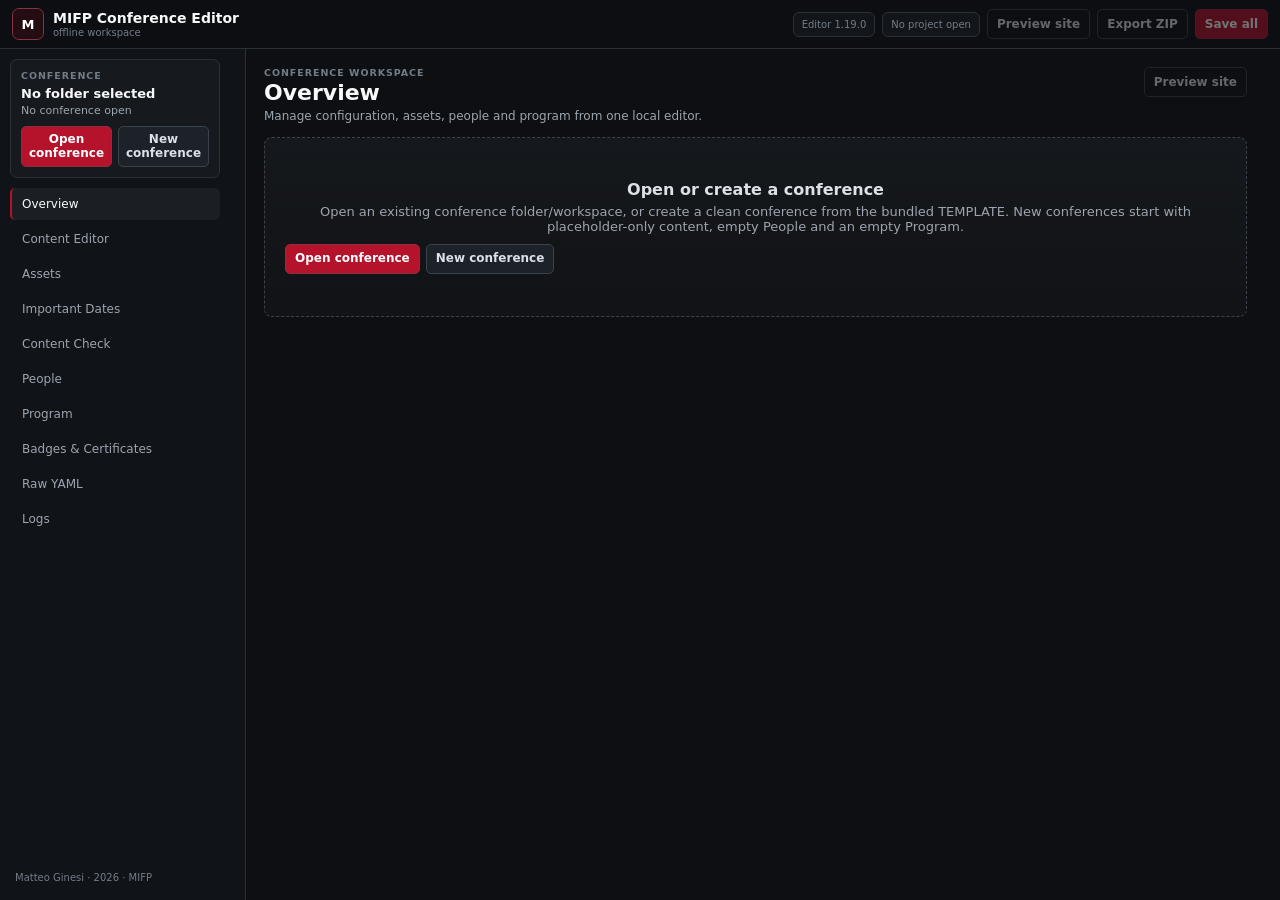
==== commit 186adb83: "Fix updates." ====
--- a/index.html
+++ b/index.html
@@ -25,10 +25,10 @@
       }
     }());
   </script>
-  <link rel="stylesheet" href="./assets/css/base.css?v=1.18.2">
-  <link rel="stylesheet" href="./assets/css/layout.css?v=1.18.2">
-  <link rel="stylesheet" href="./assets/css/components.css?v=1.18.2">
-  <link rel="stylesheet" href="./assets/css/responsive.css?v=1.18.2">
+  <link rel="stylesheet" href="./assets/css/base.css?v=1.19.0">
+  <link rel="stylesheet" href="./assets/css/layout.css?v=1.19.0">
+  <link rel="stylesheet" href="./assets/css/components.css?v=1.19.0">
+  <link rel="stylesheet" href="./assets/css/responsive.css?v=1.19.0">
   <script>
     window.addEventListener('error', function (event) {
       var file = String(event.filename || '');
@@ -45,7 +45,7 @@
         <div><div class="brand-title">MIFP Conference Editor</div><div class="brand-subtitle">offline workspace</div></div>
       </div>
       <div class="top-actions">
-        <span class="version-badge">Editor 1.18.2</span>
+        <span class="version-badge">Editor 1.19.0</span>
         <span id="saveState" class="save-state neutral">No project open</span>
         <button id="previewSiteBtn" class="button ghost" type="button" disabled>Preview site</button>
         <button id="exportZipBtn" class="button ghost" type="button" disabled>Export ZIP</button>
@@ -171,11 +171,11 @@
     <div id="totemBackdrop" class="totem-backdrop hidden" role="presentation"><section class="totem" role="alertdialog" aria-modal="true" aria-labelledby="totemTitle" aria-describedby="totemMessage"><div class="totem-accent" aria-hidden="true"></div><div class="totem-content"><div id="totemEyebrow" class="eyebrow">MIFP Editor</div><h2 id="totemTitle">Confirm action</h2><p id="totemMessage"></p><label id="totemInputWrap" class="totem-input hidden"><span>Value</span><input id="totemInput" type="text" autocomplete="off"></label><div class="totem-actions"><button id="totemCancelBtn" class="button ghost" type="button">Cancel</button><button id="totemConfirmBtn" class="button primary" type="button">Continue</button></div></div></section></div>
     <div id="modalBackdrop" class="modal-backdrop hidden" role="presentation"><div class="modal" role="dialog" aria-modal="true" aria-labelledby="modalTitle"><div class="modal-head"><h2 id="modalTitle">Dialog</h2><button id="modalClose" class="icon-button" type="button" aria-label="Close">×</button></div><div id="modalBody" class="modal-body"></div></div></div>
   </div>
-  <script src="./assets/js/lib/yaml-lite.js?v=1.18.2"></script>
-  <script src="./assets/js/lib/csv.js?v=1.18.2"></script>
-  <script src="./assets/js/lib/zip-lite.js?v=1.18.2"></script>
-  <script src="./assets/js/lib/xlsx-lite.js?v=1.18.2"></script>
-  <script src="./assets/js/lib/document-tools.js?v=1.18.2"></script>
-  <script src="./assets/js/editor/app.js?v=1.18.2"></script>
+  <script src="./assets/js/lib/yaml-lite.js?v=1.19.0"></script>
+  <script src="./assets/js/lib/csv.js?v=1.19.0"></script>
+  <script src="./assets/js/lib/zip-lite.js?v=1.19.0"></script>
+  <script src="./assets/js/lib/xlsx-lite.js?v=1.19.0"></script>
+  <script src="./assets/js/lib/document-tools.js?v=1.19.0"></script>
+  <script src="./assets/js/editor/app.js?v=1.19.0"></script>
 </body>
 </html>
--- a/assets/css/base.css
+++ b/assets/css/base.css
@@ -3,7 +3,7 @@
   --bg:#0d0f12;--bg-alt:#12151a;--panel:#161a1f;--panel2:#1b2026;
   --border:#2a3038;--border-light:#3a434d;--text:#dce1e7;--muted:#9ca5af;
   --dim:#737d88;--heading:#f7f9fb;--accent:#b5122b;--success:#79d69c;
-  --warning:#efc46b;--danger:#ff8c8c;--radius:7px;--sidebar:218px;
+  --warning:#efc46b;--danger:#ff8c8c;--radius:7px;--sidebar:246px;
   --shadow:0 16px 44px rgba(0,0,0,.32);
   --control-h:30px;--control-pad-x:8px;--control-font:12.5px;--control-radius:5px;
 }
--- a/assets/css/layout.css
+++ b/assets/css/layout.css
@@ -1,5 +1,5 @@
 .app-shell{height:100dvh;min-height:0;display:grid;grid-template-columns:var(--sidebar) minmax(0,1fr);grid-template-rows:auto minmax(0,1fr);overflow:hidden}.topbar{grid-column:1/-1;grid-row:1;z-index:30;display:flex;align-items:center;justify-content:space-between;gap:12px;padding:8px 12px;border-bottom:1px solid var(--border);background:rgba(13,15,18,.98);backdrop-filter:blur(8px);min-width:0}.brand{display:flex;align-items:center;gap:9px;min-width:0}.brand-mark{width:32px;height:32px;display:grid;place-items:center;border:1px solid #873142;background:#240d12;color:#fff;border-radius:7px;font-weight:800}.brand-title{font-weight:760;color:var(--heading);font-size:14px}.brand-subtitle{color:var(--dim);font-size:10px;margin-top:1px}.top-actions{display:flex;gap:7px;align-items:center;min-width:0}.version-badge,.save-state{border:1px solid var(--border);border-radius:6px;padding:6px 8px;font-size:10px;color:var(--dim);background:var(--bg-alt);white-space:nowrap}.save-state.dirty{border-color:#715720;color:#f0c66b}.save-state.saved{border-color:#2f6446;color:#7dd8a2}.save-state.error{border-color:#70393c;color:#ff9797}
-.sidebar{grid-column:1;grid-row:2;min-height:0;overflow:auto;overscroll-behavior:contain;scrollbar-gutter:stable;padding:10px;display:flex;flex-direction:column;gap:10px;border-right:1px solid var(--border);background:#101318}.workspace-box{flex:0 0 auto;padding:10px;border:1px solid var(--border);border-radius:var(--radius);background:var(--panel)}.workspace-name{margin-top:5px;font-size:13px;font-weight:700;color:var(--heading);white-space:nowrap;overflow:hidden;text-overflow:ellipsis}.project-name{margin:3px 0 9px;color:var(--muted);font-size:11px;white-space:nowrap;overflow:hidden;text-overflow:ellipsis}.button-stack{display:grid;grid-template-columns:1fr 1fr;gap:6px}.project-picker{margin-top:8px}.project-picker label,.toolbar label,.compact-fields label{display:grid;gap:5px;color:var(--dim);font-size:11px}.nav-list{display:grid;gap:3px;flex:0 0 auto}.nav-item{border:0;border-left:2px solid transparent;border-radius:5px;background:transparent;color:var(--muted);text-align:left;padding:9px 10px;font-size:12px}.nav-item:hover{background:var(--panel);color:var(--text)}.nav-item.active{background:#1b1f24;color:var(--heading);border-left-color:var(--accent)}.sidebar-footer{margin-top:auto;color:var(--dim);font-size:10px;line-height:1.5;padding:5px}
+.sidebar{grid-column:1;grid-row:2;min-height:0;overflow:auto;overscroll-behavior:contain;scrollbar-gutter:stable;padding:10px;display:flex;flex-direction:column;gap:10px;border-right:1px solid var(--border);background:#101318}.workspace-box{flex:0 0 auto;padding:10px;border:1px solid var(--border);border-radius:var(--radius);background:var(--panel)}.workspace-name{margin-top:5px;font-size:13px;font-weight:700;color:var(--heading);white-space:nowrap;overflow:hidden;text-overflow:ellipsis}.project-name{margin:3px 0 9px;color:var(--muted);font-size:11px;white-space:nowrap;overflow:hidden;text-overflow:ellipsis}.button-stack{display:grid;grid-template-columns:minmax(0,1fr) minmax(0,1fr);gap:6px}.button-stack .button{min-width:0;padding-inline:6px;white-space:normal}.project-picker{margin-top:8px}.project-picker label,.toolbar label,.compact-fields label{display:grid;gap:5px;color:var(--dim);font-size:11px}.nav-list{display:grid;gap:3px;flex:0 0 auto}.nav-item{border:0;border-left:2px solid transparent;border-radius:5px;background:transparent;color:var(--muted);text-align:left;padding:9px 10px;font-size:12px}.nav-item:hover{background:var(--panel);color:var(--text)}.nav-item.active{background:#1b1f24;color:var(--heading);border-left-color:var(--accent)}.sidebar-footer{margin-top:auto;color:var(--dim);font-size:10px;line-height:1.5;padding:5px}
 .main{grid-column:2;grid-row:2;min-width:0;min-height:0;height:100%;overflow-y:auto;overflow-x:hidden;overscroll-behavior:contain;scrollbar-gutter:stable;padding:18px 18px 34px}.view{display:none;min-width:0}.view.active{display:block;min-height:100%}
 .settings-workbench{display:grid;grid-template-columns:clamp(280px,22vw,360px) minmax(0,1fr);gap:14px;align-items:start}.settings-sections{position:relative;top:auto;border:1px solid var(--border);border-radius:7px;background:var(--panel);padding:9px;align-self:start}.settings-sections>input{margin-bottom:8px}.settings-section-button{width:100%;border:0;border-left:2px solid transparent;border-radius:4px;background:transparent;color:var(--muted);text-align:left;padding:8px 9px;font-size:12px}.settings-section-button:hover{background:var(--panel2)}.settings-section-button.active{background:#232830;color:var(--heading);border-left-color:var(--accent)}.settings-editor{min-width:0}
 .sheet-scroll{width:100%;max-width:100%;min-width:0;overflow-x:hidden;overflow-y:visible;overscroll-behavior-x:contain;scrollbar-gutter:stable}.sheet-table{width:100%;min-width:0;max-width:100%;table-layout:fixed}.modal-body{max-height:min(72dvh,760px);overflow:auto;overscroll-behavior:contain;scrollbar-gutter:stable}
--- a/assets/css/components.css
+++ b/assets/css/components.css
@@ -202,3 +202,22 @@
 .check-empty{padding:18px;border:1px dashed var(--border);border-radius:7px;color:var(--muted);text-align:center}
 .check-target-pulse{outline:2px solid var(--accent)!important;outline-offset:3px!important;animation:checkTargetPulse .7s ease 2}
 @keyframes checkTargetPulse{50%{outline-color:#fff;box-shadow:0 0 0 6px rgba(181,18,43,.18)}}
+
+
+/* v1.19 — dedicated regform/email controls */
+.regform-mail-settings{display:grid;gap:10px}
+.regform-mail-intro{padding:9px 10px;border:1px solid var(--border);border-radius:7px;background:#11151a;color:var(--muted);font-size:11.5px;line-height:1.5}
+.regform-mail-intro p{margin:0}.regform-mail-intro b{color:var(--text)}
+.regform-mail-grid{display:grid;grid-template-columns:repeat(2,minmax(0,1fr));gap:8px}
+.regform-mail-field{display:grid;gap:4px;color:var(--muted);font-size:10.5px;font-weight:650;min-width:0}
+.regform-mail-field>span{color:var(--text)}.regform-mail-field>small{color:var(--dim);font-size:9.5px;line-height:1.35;font-weight:500}
+.regform-confirm-toggle{display:grid;grid-template-columns:auto minmax(0,1fr);gap:8px;align-items:center;padding:8px 9px;border:1px solid var(--border);border-radius:7px;background:var(--panel2);cursor:pointer}
+.regform-confirm-toggle b{display:block;color:var(--text);font-size:11.5px}.regform-confirm-toggle small{display:block;color:var(--dim);font-size:9.5px;margin-top:2px}
+.regform-recipient-panel{display:grid;gap:7px;padding:9px;border:1px solid var(--border);border-radius:7px;background:#11151a}
+.regform-recipient-head{display:flex;align-items:end;justify-content:space-between;gap:10px}.regform-recipient-head b{display:block;color:var(--text);font-size:11.5px}.regform-recipient-head span{display:block;color:var(--dim);font-size:9.5px;margin-top:2px}
+.regform-recipient-list{display:grid;gap:6px}.regform-recipient-row{display:grid;grid-template-columns:minmax(0,1fr) auto;gap:6px;align-items:center}.regform-recipient-row .button{min-height:30px}
+.regform-recipient-empty{padding:8px;border:1px dashed var(--border);border-radius:6px;color:var(--muted);font-size:11px}
+.regform-mail-status{padding:7px 9px;border:1px solid var(--border);border-radius:6px;font-size:10.5px}.regform-mail-status.valid{border-color:#2f6446;color:#8edcab;background:#132019}.regform-mail-status.invalid{border-color:#70393c;color:#ffabab;background:#241416}
+input.invalid-control{border-color:#8f3d48!important;box-shadow:0 0 0 2px rgba(181,18,43,.14)!important}
+.regform-editor-callout{display:flex;align-items:center;justify-content:space-between;gap:10px;padding:9px 10px;border:1px solid #60404a;border-radius:7px;background:#21161a}.regform-editor-callout b{display:block;color:var(--heading);font-size:11.5px}.regform-editor-callout span{display:block;color:var(--muted);font-size:9.5px;margin-top:2px}.regform-editor-callout .button{flex:0 0 auto}
+.regform-availability-grid{display:grid;grid-template-columns:1fr 1fr;gap:8px}
--- a/assets/css/responsive.css
+++ b/assets/css/responsive.css
@@ -531,3 +531,12 @@
 @media(max-width:480px){
   .check-summary-grid{grid-template-columns:1fr 1fr}.check-stat:first-child{grid-column:1/-1}
 }
+
+
+@media(max-width:720px){
+  .regform-mail-grid{grid-template-columns:1fr}.regform-recipient-head{align-items:stretch}.regform-recipient-head .button{flex:0 0 auto}
+}
+@media(max-width:480px){
+  .regform-recipient-head{display:grid;grid-template-columns:1fr}.regform-recipient-head .button{width:100%}.regform-recipient-row{grid-template-columns:1fr}.regform-recipient-row .button{width:100%}
+}
+@media(max-width:720px){.regform-editor-callout{display:grid}.regform-editor-callout .button{width:100%}.regform-availability-grid{grid-template-columns:1fr}}
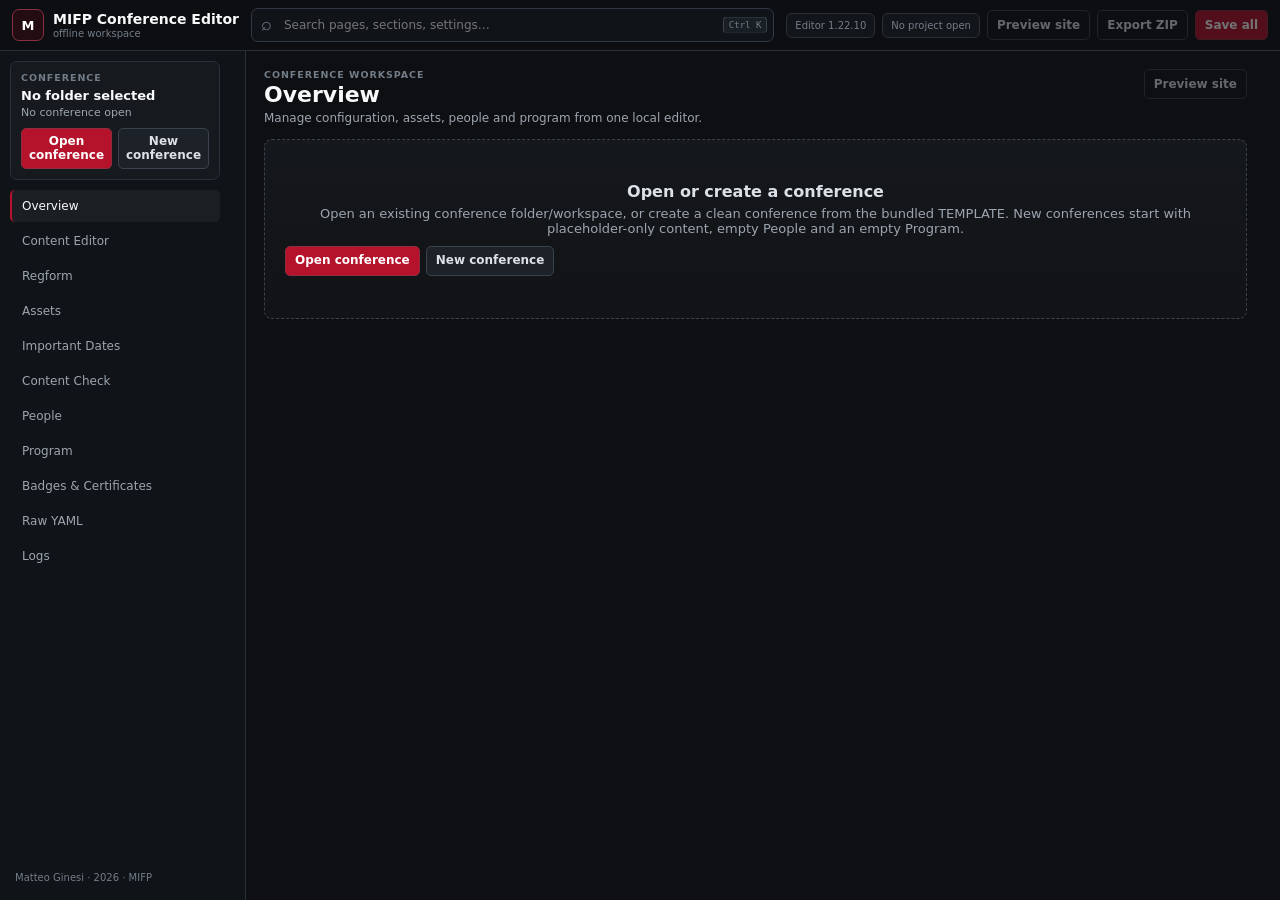
==== commit eb916222: "A LOT OF FIXES." ====
--- a/index.html
+++ b/index.html
@@ -7,6 +7,9 @@
   <title>MIFP Conference Editor</title>
   <meta name="description" content="Offline-first editor for reusable MIFP conference websites, people, programs, badges and certificates.">
   <meta name="theme-color" content="#111111">
+  <meta http-equiv="Cache-Control" content="no-cache, no-store, must-revalidate">
+  <meta http-equiv="Pragma" content="no-cache">
+  <meta http-equiv="Expires" content="0">
   <meta property="og:type" content="website">
   <meta property="og:title" content="MIFP Conference Editor">
   <meta property="og:description" content="Offline-first, file-based conference website editor with People, Program, assets, badges and certificates.">
@@ -25,10 +28,10 @@
       }
     }());
   </script>
-  <link rel="stylesheet" href="./assets/css/base.css?v=1.19.0">
-  <link rel="stylesheet" href="./assets/css/layout.css?v=1.19.0">
-  <link rel="stylesheet" href="./assets/css/components.css?v=1.19.0">
-  <link rel="stylesheet" href="./assets/css/responsive.css?v=1.19.0">
+  <link rel="stylesheet" href="./assets/css/base.css?v=1.22.10">
+  <link rel="stylesheet" href="./assets/css/layout.css?v=1.22.10">
+  <link rel="stylesheet" href="./assets/css/components.css?v=1.22.10">
+  <link rel="stylesheet" href="./assets/css/responsive.css?v=1.22.10">
   <script>
     window.addEventListener('error', function (event) {
       var file = String(event.filename || '');
@@ -44,8 +47,15 @@
         <div class="brand-mark" aria-hidden="true">M</div>
         <div><div class="brand-title">MIFP Conference Editor</div><div class="brand-subtitle">offline workspace</div></div>
       </div>
+      <div id="globalSearch" class="global-search">
+        <div class="global-search-input-wrap">
+          <input id="globalSearchInput" type="search" placeholder="Search pages, sections, settings…" autocomplete="off" spellcheck="false" aria-label="Global editor search" aria-autocomplete="list" aria-controls="globalSearchResults" aria-expanded="false">
+          <kbd class="global-search-shortcut">Ctrl K</kbd>
+        </div>
+        <div id="globalSearchResults" class="global-search-results hidden" role="listbox" aria-label="Search results"></div>
+      </div>
       <div class="top-actions">
-        <span class="version-badge">Editor 1.19.0</span>
+        <span class="version-badge">Editor 1.22.10</span>
         <span id="saveState" class="save-state neutral">No project open</span>
         <button id="previewSiteBtn" class="button ghost" type="button" disabled>Preview site</button>
         <button id="exportZipBtn" class="button ghost" type="button" disabled>Export ZIP</button>
@@ -68,6 +78,7 @@
       <nav class="nav-list">
         <button class="nav-item active" data-view="overview" type="button">Overview</button>
         <button class="nav-item" data-view="settings" type="button">Content Editor</button>
+        <button class="nav-item" data-view="regform" type="button">Regform</button>
         <button class="nav-item" data-view="assets" type="button">Assets</button>
         <button class="nav-item" data-view="dates" type="button">Important Dates</button>
         <button class="nav-item" data-view="checks" type="button">Content Check</button>
@@ -104,7 +115,7 @@
       </section>
 
       <section class="view" data-view-panel="settings">
-        <div class="page-head"><div><div class="eyebrow">conference.yaml · page-first editing</div><h1>Content Editor</h1><p>Choose a website page, then edit each section visually. Directly under every section you also have the raw YAML for that exact block.</p></div><div class="page-actions"><button id="saveYamlFromSettingsBtn" class="button primary" type="button" disabled>Save conference.yaml</button></div></div>
+        <div class="page-head"><div><div class="eyebrow">conference.yaml</div><h1>Content Editor</h1><p>Edit the public conference website page by page. Registration here means the public <code>registration.html</code> content; PHP form settings live in the separate Regform page.</p></div><div class="page-actions"><button id="saveYamlFromSettingsBtn" class="button primary" type="button" disabled>Save conference.yaml</button></div></div>
         <div id="settingsEmpty" class="empty-state compact"><h2>No conference loaded</h2></div>
         <div id="settingsWorkbench" class="settings-workbench hidden">
           <aside class="settings-sections"><div class="eyebrow settings-nav-eyebrow">Website pages</div><input id="settingsSectionSearch" type="search" placeholder="Find page or section…"><div id="settingsSectionNav"></div></aside>
@@ -123,6 +134,17 @@
         </div>
       </section>
 
+      <section class="view" data-view-panel="regform">
+        <div class="page-head"><div><div class="eyebrow">regform/settings.yaml</div><h1>Regform</h1><p>Dedicated settings for the separate PHP registration module: availability, confirmation email, sender/reply-to, organizer recipients, fields, uploads, rate limits and storage.</p></div><div class="page-actions"><button id="saveRegformBtn" class="button primary" type="button" disabled>Save regform/settings.yaml</button></div></div>
+        <div id="regformEmpty" class="empty-state compact"><h2>No conference loaded</h2></div>
+        <div id="regformContent" class="hidden">
+          <section class="settings-editor regform-page-editor">
+            <div id="regformSectionHead" class="settings-section-head"></div>
+            <div id="regformForm" class="settings-layout"></div>
+          </section>
+        </div>
+      </section>
+
       <section class="view" data-view-panel="assets">
         <div class="page-head"><div><div class="eyebrow">Local assets</div><h1>Assets</h1><p>Preview, add and replace files inside the conference assets directory.</p></div><div class="page-actions"><button id="refreshAssetsBtn" class="button" type="button" disabled>Refresh</button></div></div>
         <div id="assetsEmpty" class="empty-state compact"><h2>No conference loaded</h2></div>
@@ -171,11 +193,11 @@
     <div id="totemBackdrop" class="totem-backdrop hidden" role="presentation"><section class="totem" role="alertdialog" aria-modal="true" aria-labelledby="totemTitle" aria-describedby="totemMessage"><div class="totem-accent" aria-hidden="true"></div><div class="totem-content"><div id="totemEyebrow" class="eyebrow">MIFP Editor</div><h2 id="totemTitle">Confirm action</h2><p id="totemMessage"></p><label id="totemInputWrap" class="totem-input hidden"><span>Value</span><input id="totemInput" type="text" autocomplete="off"></label><div class="totem-actions"><button id="totemCancelBtn" class="button ghost" type="button">Cancel</button><button id="totemConfirmBtn" class="button primary" type="button">Continue</button></div></div></section></div>
     <div id="modalBackdrop" class="modal-backdrop hidden" role="presentation"><div class="modal" role="dialog" aria-modal="true" aria-labelledby="modalTitle"><div class="modal-head"><h2 id="modalTitle">Dialog</h2><button id="modalClose" class="icon-button" type="button" aria-label="Close">×</button></div><div id="modalBody" class="modal-body"></div></div></div>
   </div>
-  <script src="./assets/js/lib/yaml-lite.js?v=1.19.0"></script>
-  <script src="./assets/js/lib/csv.js?v=1.19.0"></script>
-  <script src="./assets/js/lib/zip-lite.js?v=1.19.0"></script>
-  <script src="./assets/js/lib/xlsx-lite.js?v=1.19.0"></script>
-  <script src="./assets/js/lib/document-tools.js?v=1.19.0"></script>
-  <script src="./assets/js/editor/app.js?v=1.19.0"></script>
+  <script src="./assets/js/lib/yaml-lite.js?v=1.22.10"></script>
+  <script src="./assets/js/lib/csv.js?v=1.22.10"></script>
+  <script src="./assets/js/lib/zip-lite.js?v=1.22.10"></script>
+  <script src="./assets/js/lib/xlsx-lite.js?v=1.22.10"></script>
+  <script src="./assets/js/lib/document-tools.js?v=1.22.10"></script>
+  <script src="./assets/js/editor/app.js?v=1.22.10"></script>
 </body>
 </html>
--- a/assets/css/base.css
+++ b/assets/css/base.css
@@ -28,3 +28,4 @@
 select{color:var(--text)!important;-webkit-text-fill-color:var(--text);background-color:#11151a}
 select option,select optgroup{background:#11151a!important;color:#edf1f5!important;-webkit-text-fill-color:#edf1f5;color-scheme:dark}
 select:disabled{color:var(--dim)!important;-webkit-text-fill-color:var(--dim)}
+.sr-only{position:absolute!important;width:1px!important;height:1px!important;padding:0!important;margin:-1px!important;overflow:hidden!important;clip:rect(0,0,0,0)!important;white-space:nowrap!important;border:0!important}
--- a/assets/css/layout.css
+++ b/assets/css/layout.css
@@ -4,3 +4,15 @@
 .settings-workbench{display:grid;grid-template-columns:clamp(280px,22vw,360px) minmax(0,1fr);gap:14px;align-items:start}.settings-sections{position:relative;top:auto;border:1px solid var(--border);border-radius:7px;background:var(--panel);padding:9px;align-self:start}.settings-sections>input{margin-bottom:8px}.settings-section-button{width:100%;border:0;border-left:2px solid transparent;border-radius:4px;background:transparent;color:var(--muted);text-align:left;padding:8px 9px;font-size:12px}.settings-section-button:hover{background:var(--panel2)}.settings-section-button.active{background:#232830;color:var(--heading);border-left-color:var(--accent)}.settings-editor{min-width:0}
 .sheet-scroll{width:100%;max-width:100%;min-width:0;overflow-x:hidden;overflow-y:visible;overscroll-behavior-x:contain;scrollbar-gutter:stable}.sheet-table{width:100%;min-width:0;max-width:100%;table-layout:fixed}.modal-body{max-height:min(72dvh,760px);overflow:auto;overscroll-behavior:contain;scrollbar-gutter:stable}
 @media(max-height:760px) and (min-width:961px){.sidebar{padding-block:7px}.nav-item{padding-block:7px}}
+
+/* v1.22.0 — global command search */
+.global-search{position:relative;flex:1 1 420px;max-width:560px;min-width:220px;margin-inline:auto}
+.global-search-input-wrap{position:relative}
+.global-search-input-wrap input{height:34px;padding:6px 64px 6px 32px;background:#101419;border-color:#313945;border-radius:7px;font-size:12px}
+.global-search-input-wrap::before{content:"⌕";position:absolute;left:10px;top:50%;transform:translateY(-53%);z-index:1;color:var(--dim);font-size:18px;line-height:1;pointer-events:none}
+.global-search-shortcut{position:absolute;right:7px;top:50%;transform:translateY(-50%);border:1px solid var(--border-light);border-bottom-color:#242a31;border-radius:4px;background:#1a1f25;color:var(--dim);padding:2px 5px;font:9px/1.2 ui-monospace,SFMono-Regular,Menlo,monospace;pointer-events:none}
+.global-search-results{position:absolute;left:0;right:0;top:calc(100% + 6px);z-index:80;max-height:min(58dvh,520px);overflow:auto;border:1px solid #3b444e;border-radius:8px;background:#12161b;box-shadow:0 18px 45px rgba(0,0,0,.48);padding:5px}
+.global-search-result{width:100%;display:grid;grid-template-columns:minmax(0,1fr) minmax(90px,.48fr);align-items:center;gap:10px;border:1px solid transparent;border-radius:5px;background:transparent;color:var(--text);padding:7px 8px;text-align:left}
+.global-search-result:hover,.global-search-result.active{background:#222831;border-color:#3a444f}
+.global-search-result-main{min-width:0}.global-search-result-title{color:var(--heading);font-size:12px;font-weight:750;white-space:nowrap;overflow:hidden;text-overflow:ellipsis}.global-search-result-location{margin-top:2px;color:var(--muted);font-size:10px;white-space:nowrap;overflow:hidden;text-overflow:ellipsis}.global-search-result-meta{color:var(--dim);font:9.5px/1.25 ui-monospace,SFMono-Regular,Menlo,monospace;text-align:right;overflow:hidden;text-overflow:ellipsis;white-space:nowrap}
+.global-search-empty{padding:12px 10px;color:var(--muted);font-size:11px;text-align:center}
--- a/assets/css/components.css
+++ b/assets/css/components.css
@@ -221,3 +221,35 @@
 input.invalid-control{border-color:#8f3d48!important;box-shadow:0 0 0 2px rgba(181,18,43,.14)!important}
 .regform-editor-callout{display:flex;align-items:center;justify-content:space-between;gap:10px;padding:9px 10px;border:1px solid #60404a;border-radius:7px;background:#21161a}.regform-editor-callout b{display:block;color:var(--heading);font-size:11.5px}.regform-editor-callout span{display:block;color:var(--muted);font-size:9.5px;margin-top:2px}.regform-editor-callout .button{flex:0 0 auto}
 .regform-availability-grid{display:grid;grid-template-columns:1fr 1fr;gap:8px}
+
+/* Program download editor inside Content Editor */
+.program-download-editor{display:grid;gap:11px;padding:12px;border:1px solid var(--border-light);border-radius:8px;background:#14191e}
+.program-download-editor-head{display:flex;align-items:flex-start;justify-content:space-between;gap:18px;padding-bottom:10px;border-bottom:1px solid var(--border)}
+.program-download-editor-copy h4{margin:2px 0 3px;color:var(--heading);font-size:15px}
+.program-download-editor-copy p{margin:0;max-width:720px;color:var(--muted);font-size:11px;line-height:1.45}
+.program-download-toggle{display:flex;align-items:center;gap:9px;min-width:155px;padding:8px 10px;border:1px solid var(--border);border-radius:7px;background:var(--panel)}
+.program-download-toggle input{margin:0}
+.program-download-toggle span{display:grid;gap:1px}
+.program-download-toggle b{font-size:11px;color:var(--heading)}
+.program-download-toggle small{font-size:9.5px;color:var(--dim);font-weight:500}
+.program-download-grid,.program-download-local-grid{display:grid;grid-template-columns:minmax(200px,.8fr) minmax(260px,1.2fr);gap:10px}
+.program-download-field{display:grid;gap:4px;min-width:0;color:var(--dim);font-size:10.5px;font-weight:700}
+.program-download-field>span{color:var(--muted)}
+.program-download-field>small{font-size:9.5px;line-height:1.35;color:var(--dim);font-weight:500}
+.program-download-field input,.program-download-field select{width:100%;min-width:0}
+.program-download-mode-panel{display:grid;gap:10px;padding:10px;border:1px solid var(--border);border-radius:7px;background:rgba(255,255,255,.012)}
+.program-download-mode-panel[hidden]{display:none!important}
+.program-download-mode-note{display:grid;gap:2px}
+.program-download-mode-note b{font-size:11px;color:var(--heading)}
+.program-download-mode-note span{font-size:10.5px;color:var(--muted);line-height:1.4}
+.program-download-actions{align-items:center}
+.program-download-status{min-width:0;color:var(--muted);font-size:10.5px;overflow-wrap:anywhere}
+.program-download-editor.is-disabled .program-download-grid,.program-download-editor.is-disabled .program-download-mode-panel{opacity:.58}
+
+/* 1.22.5 · image editing UX */
+.yaml-field.image-aware{align-items:start}.yaml-field.image-aware>label{padding-top:4px}.yaml-image-editor{display:grid;gap:8px;min-width:0}.yaml-image-current{display:grid;grid-template-columns:minmax(150px,220px) minmax(0,1fr);gap:10px;align-items:center;padding:8px;border:1px solid var(--border);border-radius:8px;background:#101419}.yaml-image-visual{min-height:112px;border:1px solid var(--border);border-radius:7px;background:#090c0f;overflow:hidden;display:grid;place-items:center}.yaml-image-visual img{display:block;width:100%;height:120px;object-fit:contain;cursor:zoom-in;background:#090c0f}.yaml-image-empty{display:grid;gap:4px;text-align:center;padding:14px;color:var(--dim);font-size:11px}.yaml-image-empty b{color:var(--muted);font-size:12px}.yaml-image-info{min-width:0;display:grid;gap:3px}.yaml-image-title{font-weight:750;color:var(--heading);font-size:13px;overflow:hidden;text-overflow:ellipsis;white-space:nowrap}.yaml-image-path,.yaml-image-picker-path,.yaml-gallery-item-path{font:10.5px/1.35 ui-monospace,SFMono-Regular,Menlo,Consolas,monospace;color:var(--dim);word-break:break-all}.yaml-image-status{font-size:10.5px;color:var(--muted)}.yaml-image-actions{display:flex;gap:6px;flex-wrap:wrap}.yaml-image-actions .button{min-height:31px}.button.danger{border-color:color-mix(in srgb,var(--danger) 45%,var(--border));color:#ef9aa5}.button.danger:disabled{opacity:.4}.yaml-image-advanced{border-top:1px dashed var(--border);padding-top:5px}.yaml-image-advanced>summary{cursor:pointer;color:var(--dim);font-size:10.5px;list-style:none}.yaml-image-advanced>summary::-webkit-details-marker{display:none}.yaml-image-path-editor{padding-top:6px}.yaml-image-modal-preview{display:grid;gap:10px}.yaml-image-modal-preview img{display:block;max-width:100%;max-height:68dvh;margin:auto;object-fit:contain;border-radius:8px;background:#080b0e;border:1px solid var(--border)}.yaml-image-modal-meta{display:grid;gap:3px;padding:0 2px;color:var(--muted);font-size:11px}.yaml-image-modal-meta>div:first-child{font-weight:700;color:var(--heading);font-size:12px}.yaml-image-picker-top{display:grid;grid-template-columns:minmax(180px,1fr) auto auto;gap:7px;align-items:center;margin-bottom:8px}.yaml-image-picker-note{color:var(--muted);font-size:11px;margin-bottom:8px}.yaml-image-picker-grid{display:grid;grid-template-columns:repeat(auto-fill,minmax(150px,1fr));gap:8px}.yaml-image-picker-card{padding:0;overflow:hidden;display:grid;grid-template-rows:112px auto;border:1px solid var(--border);border-radius:8px;background:#11161b;color:var(--text);text-align:left;cursor:pointer}.yaml-image-picker-card:hover,.yaml-image-picker-card.active{border-color:#9e5970;background:#1a2026}.yaml-image-picker-card.active{box-shadow:inset 0 0 0 1px #9e5970}.yaml-image-picker-card img{display:block;width:100%;height:112px;object-fit:cover;background:#090c0f;border-bottom:1px solid var(--border)}.yaml-image-picker-copy{min-width:0;padding:7px;display:grid;gap:3px}.yaml-image-picker-name{font-size:11px;font-weight:700;color:var(--heading);overflow:hidden;text-overflow:ellipsis;white-space:nowrap}.yaml-image-picker-path{font-size:9.5px}.yaml-image-collection>summary{background:#191f25}.yaml-image-collection>.yaml-node-body{gap:9px}.yaml-image-collection .yaml-array-item{padding:8px}.yaml-gallery-item-identity{display:flex;align-items:center;gap:7px;min-width:0;color:var(--muted)}.yaml-gallery-item-identity>img{width:48px;height:34px;object-fit:cover;border-radius:5px;background:#090c0f;border:1px solid var(--border)}.yaml-gallery-item-identity>div{min-width:0}.yaml-gallery-item-identity>div>div:first-child{font-weight:700;color:var(--text);font-size:11px;white-space:nowrap;overflow:hidden;text-overflow:ellipsis}.yaml-gallery-item-path{max-width:320px;white-space:nowrap;overflow:hidden;text-overflow:ellipsis}.certificate-asset-field.enhanced-image-field{display:grid;gap:6px}.document-image-picker{display:grid;grid-template-columns:84px minmax(0,1fr);gap:8px;align-items:center}.document-image-picker-preview{width:84px;height:62px;display:grid;place-items:center;overflow:hidden;border:1px solid var(--border);border-radius:6px;background:#090c0f}.document-image-picker-preview img{max-width:100%;max-height:100%;object-fit:contain}.document-image-picker-empty{font-size:9.5px;color:var(--dim);text-align:center}.document-image-picker-controls{display:grid;gap:5px}.document-image-picker-actions{display:flex;gap:5px;flex-wrap:wrap}
+
+
+/* v1.22.7 — saveable People demo rows */
+.people-demo-banner{display:flex;align-items:center;gap:10px;padding:9px 12px;border-bottom:1px solid var(--border);background:color-mix(in srgb,var(--accent) 9%,var(--panel));color:var(--muted);font-size:12px}
+.people-demo-banner b{color:var(--text);white-space:nowrap}.people-demo-banner span{min-width:0}
--- a/assets/css/responsive.css
+++ b/assets/css/responsive.css
@@ -540,3 +540,18 @@
   .regform-recipient-head{display:grid;grid-template-columns:1fr}.regform-recipient-head .button{width:100%}.regform-recipient-row{grid-template-columns:1fr}.regform-recipient-row .button{width:100%}
 }
 @media(max-width:720px){.regform-editor-callout{display:grid}.regform-editor-callout .button{width:100%}.regform-availability-grid{grid-template-columns:1fr}}
+
+/* v1.22.0 global search responsive placement */
+@media(max-width:1180px){.global-search{flex-basis:300px;max-width:420px}}
+@media(max-width:960px){.global-search{order:3;flex:1 1 100%;max-width:none;margin:0}.global-search-results{max-height:48dvh}}
+@media(max-width:720px){.global-search{grid-column:1/-1;order:initial;width:100%;max-width:none}.global-search-input-wrap input{height:33px}.global-search-shortcut{display:none}.global-search-result{grid-template-columns:minmax(0,1fr)}.global-search-result-meta{text-align:left}}
+@media(max-width:480px){.global-search-input-wrap input{padding-left:30px}.global-search-results{left:-2px;right:-2px;max-height:54dvh}}
+
+@media (max-width:760px){
+  .program-download-editor-head{display:grid;gap:10px}
+  .program-download-toggle{min-width:0;width:100%}
+  .program-download-grid,.program-download-local-grid{grid-template-columns:1fr}
+  .program-download-actions{align-items:stretch}
+}
+
+@media(max-width:720px){.yaml-image-current{grid-template-columns:1fr}.yaml-image-visual img{height:160px}.yaml-image-picker-top{grid-template-columns:1fr 1fr}.yaml-image-picker-top input{grid-column:1/-1}.yaml-image-picker-grid{grid-template-columns:repeat(2,minmax(0,1fr))}.yaml-image-picker-card{grid-template-rows:96px auto}.yaml-image-picker-card img{height:96px}.yaml-image-actions{display:grid;grid-template-columns:1fr 1fr}.yaml-image-actions .button{width:100%}.document-image-picker{grid-template-columns:70px minmax(0,1fr)}.document-image-picker-preview{width:70px;height:56px}}
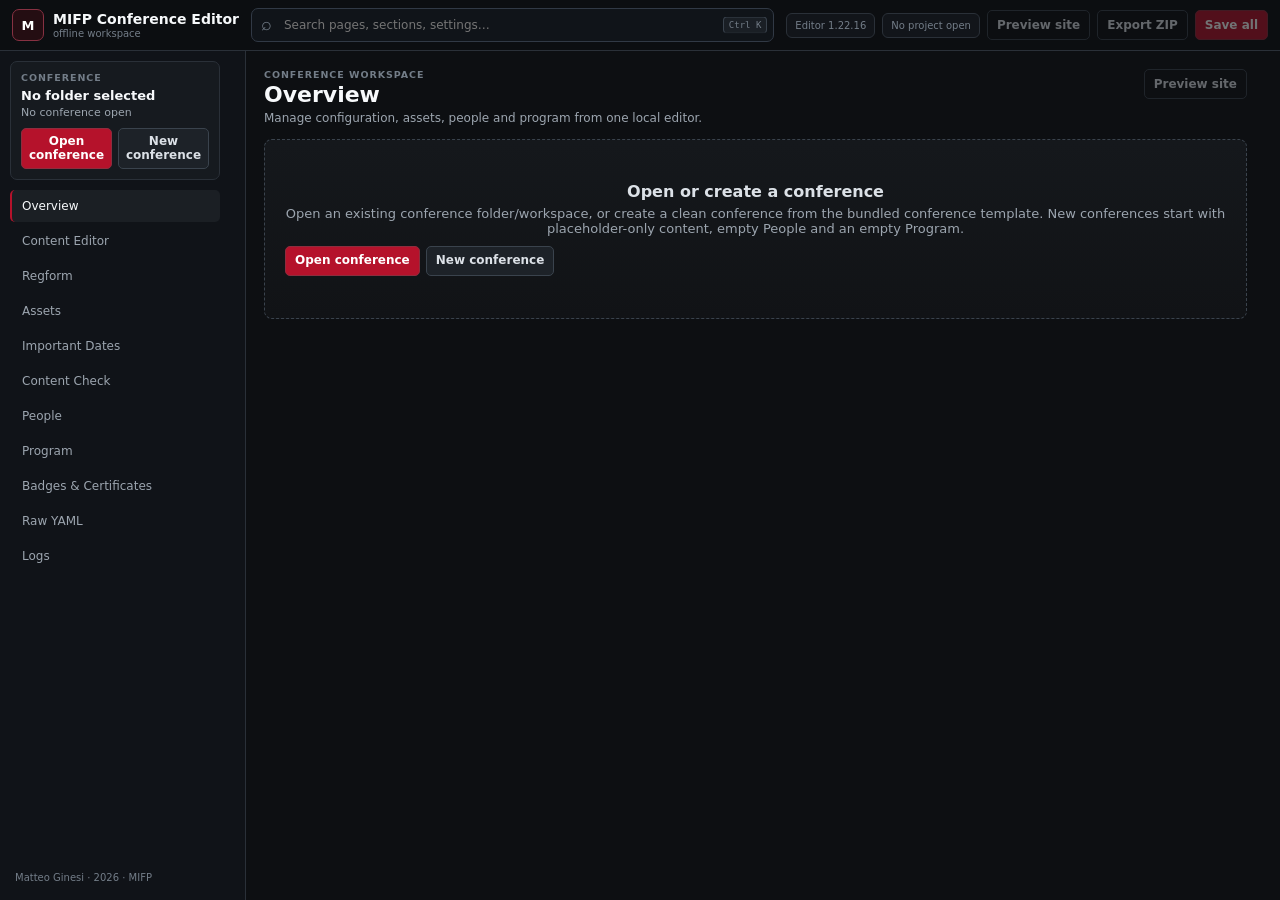
==== commit ab2bedba: "Editor fix" ====
--- a/index.html
+++ b/index.html
@@ -28,10 +28,10 @@
       }
     }());
   </script>
-  <link rel="stylesheet" href="./assets/css/base.css?v=1.22.10">
-  <link rel="stylesheet" href="./assets/css/layout.css?v=1.22.10">
-  <link rel="stylesheet" href="./assets/css/components.css?v=1.22.10">
-  <link rel="stylesheet" href="./assets/css/responsive.css?v=1.22.10">
+  <link rel="stylesheet" href="./assets/css/base.css?v=1.22.16">
+  <link rel="stylesheet" href="./assets/css/layout.css?v=1.22.16">
+  <link rel="stylesheet" href="./assets/css/components.css?v=1.22.16">
+  <link rel="stylesheet" href="./assets/css/responsive.css?v=1.22.16">
   <script>
     window.addEventListener('error', function (event) {
       var file = String(event.filename || '');
@@ -55,7 +55,7 @@
         <div id="globalSearchResults" class="global-search-results hidden" role="listbox" aria-label="Search results"></div>
       </div>
       <div class="top-actions">
-        <span class="version-badge">Editor 1.22.10</span>
+        <span class="version-badge">Editor 1.22.16</span>
         <span id="saveState" class="save-state neutral">No project open</span>
         <button id="previewSiteBtn" class="button ghost" type="button" disabled>Preview site</button>
         <button id="exportZipBtn" class="button ghost" type="button" disabled>Export ZIP</button>
@@ -94,7 +94,7 @@
     <main class="main">
       <section class="view active" data-view-panel="overview">
         <div class="page-head"><div><div class="eyebrow">Conference workspace</div><h1>Overview</h1><p>Manage configuration, assets, people and program from one local editor.</p></div><div class="page-actions"><button id="openSiteBtn" class="button ghost" type="button" disabled>Preview site</button></div></div>
-        <div id="welcomePanel" class="empty-state"><div><h2>Open or create a conference</h2><p>Open an existing conference folder/workspace, or create a clean conference from the bundled TEMPLATE. New conferences start with placeholder-only content, empty People and an empty Program.</p><div class="inline-actions"><button id="welcomeOpenBtn" class="button primary" type="button">Open conference</button><button id="welcomeNewBtn" class="button" type="button">New conference</button></div></div></div>
+        <div id="welcomePanel" class="empty-state"><div><h2>Open or create a conference</h2><p>Open an existing conference folder/workspace, or create a clean conference from the bundled conference template. New conferences start with placeholder-only content, empty People and an empty Program.</p><div class="inline-actions"><button id="welcomeOpenBtn" class="button primary" type="button">Open conference</button><button id="welcomeNewBtn" class="button" type="button">New conference</button></div></div></div>
         <div id="overviewContent" class="hidden">
           <div id="overviewCards" class="stat-grid"></div>
           <div class="panel-grid three">
@@ -193,11 +193,11 @@
     <div id="totemBackdrop" class="totem-backdrop hidden" role="presentation"><section class="totem" role="alertdialog" aria-modal="true" aria-labelledby="totemTitle" aria-describedby="totemMessage"><div class="totem-accent" aria-hidden="true"></div><div class="totem-content"><div id="totemEyebrow" class="eyebrow">MIFP Editor</div><h2 id="totemTitle">Confirm action</h2><p id="totemMessage"></p><label id="totemInputWrap" class="totem-input hidden"><span>Value</span><input id="totemInput" type="text" autocomplete="off"></label><div class="totem-actions"><button id="totemCancelBtn" class="button ghost" type="button">Cancel</button><button id="totemConfirmBtn" class="button primary" type="button">Continue</button></div></div></section></div>
     <div id="modalBackdrop" class="modal-backdrop hidden" role="presentation"><div class="modal" role="dialog" aria-modal="true" aria-labelledby="modalTitle"><div class="modal-head"><h2 id="modalTitle">Dialog</h2><button id="modalClose" class="icon-button" type="button" aria-label="Close">×</button></div><div id="modalBody" class="modal-body"></div></div></div>
   </div>
-  <script src="./assets/js/lib/yaml-lite.js?v=1.22.10"></script>
-  <script src="./assets/js/lib/csv.js?v=1.22.10"></script>
-  <script src="./assets/js/lib/zip-lite.js?v=1.22.10"></script>
-  <script src="./assets/js/lib/xlsx-lite.js?v=1.22.10"></script>
-  <script src="./assets/js/lib/document-tools.js?v=1.22.10"></script>
-  <script src="./assets/js/editor/app.js?v=1.22.10"></script>
+  <script src="./assets/js/lib/yaml-lite.js?v=1.22.16"></script>
+  <script src="./assets/js/lib/csv.js?v=1.22.16"></script>
+  <script src="./assets/js/lib/zip-lite.js?v=1.22.16"></script>
+  <script src="./assets/js/lib/xlsx-lite.js?v=1.22.16"></script>
+  <script src="./assets/js/lib/document-tools.js?v=1.22.16"></script>
+  <script src="./assets/js/editor/app.js?v=1.22.16"></script>
 </body>
 </html>
--- a/assets/css/components.css
+++ b/assets/css/components.css
@@ -253,3 +253,48 @@
 /* v1.22.7 — saveable People demo rows */
 .people-demo-banner{display:flex;align-items:center;gap:10px;padding:9px 12px;border-bottom:1px solid var(--border);background:color-mix(in srgb,var(--accent) 9%,var(--panel));color:var(--muted);font-size:12px}
 .people-demo-banner b{color:var(--text);white-space:nowrap}.people-demo-banner span{min-width:0}
+
+/* v1.22.13 — stable badge configuration layout after enhanced image controls */
+.document-control-block.badge-config-grid{
+  grid-template-columns:minmax(220px,1.6fr) minmax(92px,.65fr) minmax(92px,.65fr) minmax(200px,1.25fr);
+  align-items:end;
+  gap:8px 10px;
+}
+.badge-config-grid>label{min-width:0}
+.badge-config-grid .badge-size-field select,
+.badge-config-grid .badge-orientation-field select,
+.badge-config-grid input,
+.badge-config-grid select{width:100%;min-width:0}
+.badge-config-grid .badge-logo-field{
+  grid-column:1/-1;
+  margin-top:2px;
+  padding-top:9px;
+  border-top:1px solid var(--border);
+}
+.badge-config-grid .badge-logo-field>span:first-child{
+  color:var(--text);
+  font-size:11px;
+  font-weight:750;
+}
+.badge-config-grid .badge-logo-field .document-image-picker{
+  grid-template-columns:96px minmax(0,1fr);
+  max-width:720px;
+}
+.badge-config-grid .badge-logo-field .document-image-picker-preview{
+  width:96px;
+  height:68px;
+}
+
+
+/* v1.22.14 — stable certificate image fields and isolated image picker modal */
+.document-image-field-title{color:var(--text);font-size:11px;font-weight:750;line-height:1.3}
+.certificate-document-panel .document-control-block{grid-template-columns:minmax(180px,.62fr) minmax(280px,1fr) minmax(280px,1fr);align-items:start;gap:10px}
+.certificate-document-panel .certificate-asset-field{min-width:0;padding:8px;border:1px solid var(--border);border-radius:7px;background:#101419}
+.certificate-document-panel .document-image-picker{grid-template-columns:96px minmax(0,1fr);align-items:center;min-width:0}
+.certificate-document-panel .document-image-picker-preview{width:96px;height:70px}
+.certificate-document-panel .document-image-picker-controls,.certificate-document-panel .document-image-picker-actions{min-width:0}
+.certificate-document-panel .document-image-picker-actions .button{flex:0 0 auto}
+.image-picker-modal{position:fixed!important;inset:0!important;z-index:120!important}
+.image-picker-modal .modal{width:min(980px,calc(100vw - 28px));max-height:min(90dvh,900px)}
+.image-picker-modal .modal-body{min-width:0;overflow:auto}
+.image-picker-modal .yaml-image-picker-grid{grid-template-columns:repeat(auto-fill,minmax(160px,1fr));align-items:start}
--- a/assets/css/responsive.css
+++ b/assets/css/responsive.css
@@ -555,3 +555,35 @@
 }
 
 @media(max-width:720px){.yaml-image-current{grid-template-columns:1fr}.yaml-image-visual img{height:160px}.yaml-image-picker-top{grid-template-columns:1fr 1fr}.yaml-image-picker-top input{grid-column:1/-1}.yaml-image-picker-grid{grid-template-columns:repeat(2,minmax(0,1fr))}.yaml-image-picker-card{grid-template-rows:96px auto}.yaml-image-picker-card img{height:96px}.yaml-image-actions{display:grid;grid-template-columns:1fr 1fr}.yaml-image-actions .button{width:100%}.document-image-picker{grid-template-columns:70px minmax(0,1fr)}.document-image-picker-preview{width:70px;height:56px}}
+
+/* v1.22.13 — badges: keep controls grouped instead of one long horizontal row */
+@container (max-width:1220px){
+  .document-control-block.badge-config-grid{grid-template-columns:repeat(2,minmax(0,1fr))!important}
+  .badge-config-grid .badge-logo-field{grid-column:1/-1!important}
+}
+@media(max-width:720px){
+  .document-control-block.badge-config-grid{grid-template-columns:repeat(2,minmax(0,1fr))!important}
+  .badge-config-grid .badge-logo-field{grid-column:1/-1!important}
+  .badge-config-grid .badge-logo-field .document-image-picker{max-width:none}
+}
+@media(max-width:480px){
+  .document-control-block.badge-config-grid{grid-template-columns:1fr!important}
+  .badge-config-grid .badge-logo-field{grid-column:auto!important}
+  .badge-config-grid .badge-logo-field .document-image-picker{grid-template-columns:72px minmax(0,1fr)}
+  .badge-config-grid .badge-logo-field .document-image-picker-preview{width:72px;height:58px}
+}
+
+
+/* v1.22.14 — certificate image controls */
+@media(max-width:980px){
+  .certificate-document-panel .document-control-block{grid-template-columns:1fr 1fr}
+  .certificate-document-panel .document-control-block>label:first-child{grid-column:1/-1}
+}
+@media(max-width:620px){
+  .certificate-document-panel .document-control-block{grid-template-columns:1fr}
+  .certificate-document-panel .document-control-block>label:first-child{grid-column:auto}
+  .certificate-document-panel .document-image-picker{grid-template-columns:82px minmax(0,1fr)}
+  .certificate-document-panel .document-image-picker-preview{width:82px;height:62px}
+  .image-picker-modal .yaml-image-picker-top{grid-template-columns:1fr}
+  .image-picker-modal .yaml-image-picker-grid{grid-template-columns:repeat(2,minmax(0,1fr))}
+}
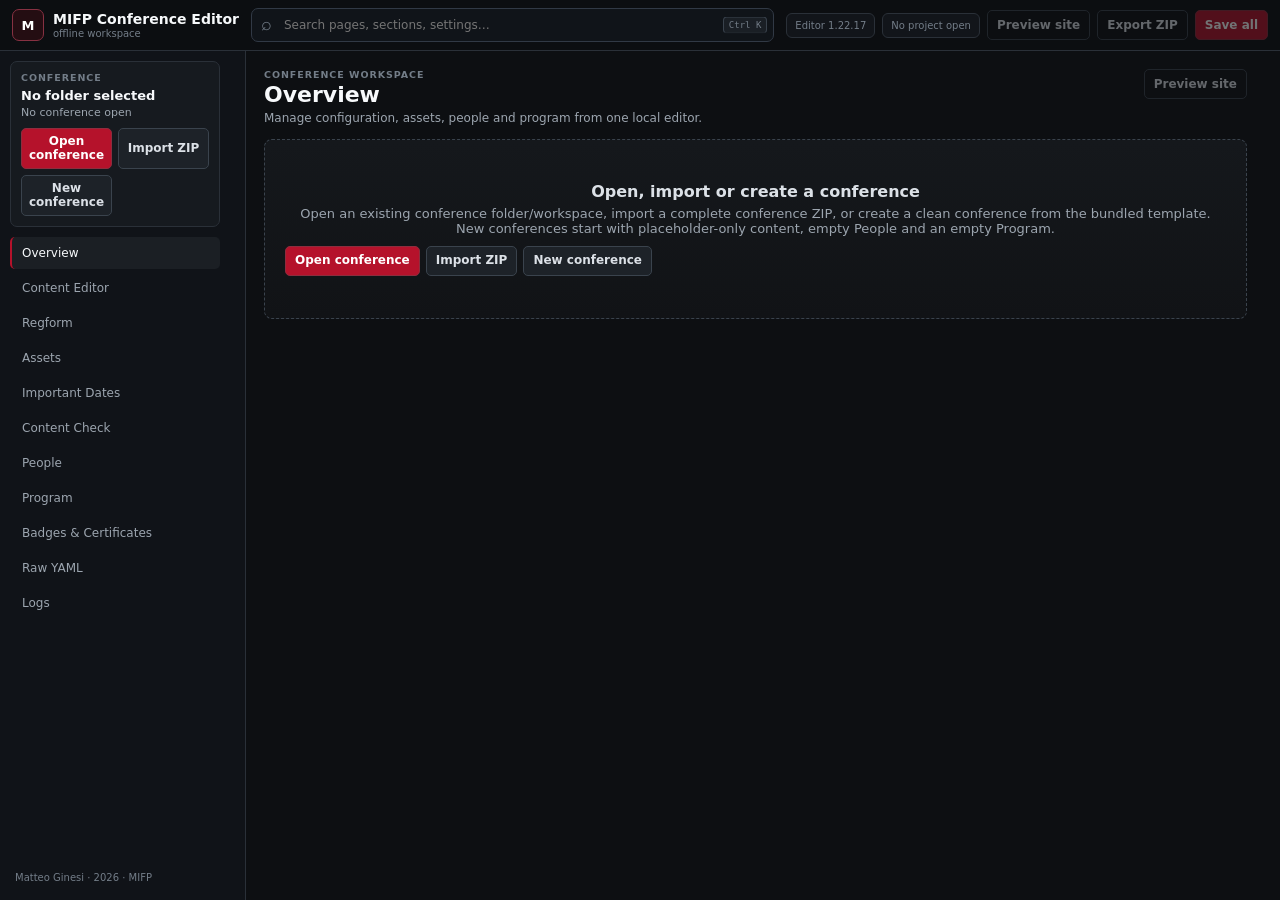
==== commit bd03890a: "Zip import." ====
--- a/index.html
+++ b/index.html
@@ -1,18 +1,21 @@
 <!doctype html>
 <html lang="en">
+
 <head>
   <meta charset="utf-8">
   <meta name="viewport" content="width=device-width,initial-scale=1">
   <meta name="color-scheme" content="dark">
   <title>MIFP Conference Editor</title>
-  <meta name="description" content="Offline-first editor for reusable MIFP conference websites, people, programs, badges and certificates.">
+  <meta name="description"
+    content="Offline-first editor for reusable MIFP conference websites, people, programs, badges and certificates.">
   <meta name="theme-color" content="#111111">
   <meta http-equiv="Cache-Control" content="no-cache, no-store, must-revalidate">
   <meta http-equiv="Pragma" content="no-cache">
   <meta http-equiv="Expires" content="0">
   <meta property="og:type" content="website">
   <meta property="og:title" content="MIFP Conference Editor">
-  <meta property="og:description" content="Offline-first, file-based conference website editor with People, Program, assets, badges and certificates.">
+  <meta property="og:description"
+    content="Offline-first, file-based conference website editor with People, Program, assets, badges and certificates.">
   <meta property="og:url" content="https://matginesi.github.io/mifp-conference-editor/">
   <script>
     // Local/static deployment guard: when a server rewrites a directory URL without
@@ -28,10 +31,10 @@
       }
     }());
   </script>
-  <link rel="stylesheet" href="./assets/css/base.css?v=1.22.16">
-  <link rel="stylesheet" href="./assets/css/layout.css?v=1.22.16">
-  <link rel="stylesheet" href="./assets/css/components.css?v=1.22.16">
-  <link rel="stylesheet" href="./assets/css/responsive.css?v=1.22.16">
+  <link rel="stylesheet" href="./assets/css/base.css?v=1.22.17">
+  <link rel="stylesheet" href="./assets/css/layout.css?v=1.22.17">
+  <link rel="stylesheet" href="./assets/css/components.css?v=1.22.17">
+  <link rel="stylesheet" href="./assets/css/responsive.css?v=1.22.17">
   <script>
     window.addEventListener('error', function (event) {
       var file = String(event.filename || '');
@@ -40,22 +43,29 @@
     }, true);
   </script>
 </head>
+
 <body>
   <div class="app-shell">
     <header class="topbar">
       <div class="brand">
         <div class="brand-mark" aria-hidden="true">M</div>
-        <div><div class="brand-title">MIFP Conference Editor</div><div class="brand-subtitle">offline workspace</div></div>
+        <div>
+          <div class="brand-title">MIFP Conference Editor</div>
+          <div class="brand-subtitle">offline workspace</div>
+        </div>
       </div>
       <div id="globalSearch" class="global-search">
         <div class="global-search-input-wrap">
-          <input id="globalSearchInput" type="search" placeholder="Search pages, sections, settings…" autocomplete="off" spellcheck="false" aria-label="Global editor search" aria-autocomplete="list" aria-controls="globalSearchResults" aria-expanded="false">
+          <input id="globalSearchInput" type="search" placeholder="Search pages, sections, settings…" autocomplete="off"
+            spellcheck="false" aria-label="Global editor search" aria-autocomplete="list"
+            aria-controls="globalSearchResults" aria-expanded="false">
           <kbd class="global-search-shortcut">Ctrl K</kbd>
         </div>
-        <div id="globalSearchResults" class="global-search-results hidden" role="listbox" aria-label="Search results"></div>
+        <div id="globalSearchResults" class="global-search-results hidden" role="listbox" aria-label="Search results">
+        </div>
       </div>
       <div class="top-actions">
-        <span class="version-badge">Editor 1.22.16</span>
+        <span class="version-badge">Editor 1.22.17</span>
         <span id="saveState" class="save-state neutral">No project open</span>
         <button id="previewSiteBtn" class="button ghost" type="button" disabled>Preview site</button>
         <button id="exportZipBtn" class="button ghost" type="button" disabled>Export ZIP</button>
@@ -70,10 +80,13 @@
         <div id="projectName" class="project-name">No conference open</div>
         <div class="button-stack">
           <button id="openWorkspaceBtn" class="button primary" type="button">Open conference</button>
+          <button id="importZipBtn" class="button" type="button">Import ZIP</button>
           <button id="newConferenceBtn" class="button" type="button">New conference</button>
           <input id="folderFallbackInput" type="file" webkitdirectory multiple hidden>
-        </div>
-        <div id="projectPickerWrap" class="project-picker hidden"><label for="projectPicker">Conference</label><select id="projectPicker"></select></div>
+          <input id="projectZipInput" type="file" accept=".zip,application/zip" hidden>
+        </div>
+        <div id="projectPickerWrap" class="project-picker hidden"><label for="projectPicker">Conference</label><select
+            id="projectPicker"></select></div>
       </div>
       <nav class="nav-list">
         <button class="nav-item active" data-view="overview" type="button">Overview</button>
@@ -93,50 +106,132 @@
 
     <main class="main">
       <section class="view active" data-view-panel="overview">
-        <div class="page-head"><div><div class="eyebrow">Conference workspace</div><h1>Overview</h1><p>Manage configuration, assets, people and program from one local editor.</p></div><div class="page-actions"><button id="openSiteBtn" class="button ghost" type="button" disabled>Preview site</button></div></div>
-        <div id="welcomePanel" class="empty-state"><div><h2>Open or create a conference</h2><p>Open an existing conference folder/workspace, or create a clean conference from the bundled conference template. New conferences start with placeholder-only content, empty People and an empty Program.</p><div class="inline-actions"><button id="welcomeOpenBtn" class="button primary" type="button">Open conference</button><button id="welcomeNewBtn" class="button" type="button">New conference</button></div></div></div>
+        <div class="page-head">
+          <div>
+            <div class="eyebrow">Conference workspace</div>
+            <h1>Overview</h1>
+            <p>Manage configuration, assets, people and program from one local editor.</p>
+          </div>
+          <div class="page-actions"><button id="openSiteBtn" class="button ghost" type="button" disabled>Preview
+              site</button></div>
+        </div>
+        <div id="welcomePanel" class="empty-state">
+          <div>
+            <h2>Open, import or create a conference</h2>
+            <p>Open an existing conference folder/workspace, import a complete conference ZIP, or create a clean conference
+              from the bundled template. New conferences start with placeholder-only content, empty People and an empty Program.</p>
+            <div class="inline-actions"><button id="welcomeOpenBtn" class="button primary" type="button">Open
+                conference</button><button id="welcomeImportZipBtn" class="button" type="button">Import ZIP</button><button id="welcomeNewBtn" class="button" type="button">New conference</button></div>
+          </div>
+        </div>
         <div id="overviewContent" class="hidden">
           <div id="overviewCards" class="stat-grid"></div>
           <div class="panel-grid three">
-            <section class="panel"><div class="panel-head"><div><div class="eyebrow">Current project</div><h2>Files</h2></div></div><dl id="overviewFiles" class="definition-list"></dl></section>
+            <section class="panel">
+              <div class="panel-head">
+                <div>
+                  <div class="eyebrow">Current project</div>
+                  <h2>Files</h2>
+                </div>
+              </div>
+              <dl id="overviewFiles" class="definition-list"></dl>
+            </section>
             <section class="panel release-panel">
-              <div class="panel-head"><div><div class="eyebrow">Versioning</div><h2>Release</h2></div><strong id="releaseVersionLabel" class="release-version">—</strong></div>
+              <div class="panel-head">
+                <div>
+                  <div class="eyebrow">Versioning</div>
+                  <h2>Release</h2>
+                </div><strong id="releaseVersionLabel" class="release-version">—</strong>
+              </div>
               <div class="compact-fields">
-                <label>Status<select id="releaseStatus"><option value="draft">draft</option><option value="review">review</option><option value="published">published</option></select></label>
+                <label>Status<select id="releaseStatus">
+                    <option value="draft">draft</option>
+                    <option value="review">review</option>
+                    <option value="published">published</option>
+                  </select></label>
                 <label>Version<input id="releaseVersion" type="text" placeholder="1.0.0"></label>
                 <label class="full">Release note<input id="releaseNote" type="text" placeholder="What changed?"></label>
               </div>
-              <div class="inline-actions tight"><button id="bumpPatchBtn" class="button ghost" type="button">+ Patch</button><button id="bumpMinorBtn" class="button ghost" type="button">+ Minor</button><button id="bumpMajorBtn" class="button ghost" type="button">+ Major</button><button id="saveVersionBtn" class="button" type="button">Save version</button></div>
+              <div class="inline-actions tight"><button id="bumpPatchBtn" class="button ghost" type="button">+
+                  Patch</button><button id="bumpMinorBtn" class="button ghost" type="button">+ Minor</button><button
+                  id="bumpMajorBtn" class="button ghost" type="button">+ Major</button><button id="saveVersionBtn"
+                  class="button" type="button">Save version</button></div>
               <div id="versionHistory" class="version-history"></div>
             </section>
-            <section class="panel"><div class="panel-head"><div><div class="eyebrow">Workflow</div><h2>Publish</h2></div></div><ol class="workflow-list"><li>Update YAML sections.</li><li>Replace assets and faces.</li><li>Import/edit People and Program.</li><li>Bump conference version.</li><li>Export the complete conference ZIP.</li></ol></section>
+            <section class="panel">
+              <div class="panel-head">
+                <div>
+                  <div class="eyebrow">Workflow</div>
+                  <h2>Publish</h2>
+                </div>
+              </div>
+              <ol class="workflow-list">
+                <li>Update YAML sections.</li>
+                <li>Replace assets and faces.</li>
+                <li>Import/edit People and Program.</li>
+                <li>Bump conference version.</li>
+                <li>Export the complete conference ZIP.</li>
+              </ol>
+            </section>
           </div>
         </div>
       </section>
 
       <section class="view" data-view-panel="settings">
-        <div class="page-head"><div><div class="eyebrow">conference.yaml</div><h1>Content Editor</h1><p>Edit the public conference website page by page. Registration here means the public <code>registration.html</code> content; PHP form settings live in the separate Regform page.</p></div><div class="page-actions"><button id="saveYamlFromSettingsBtn" class="button primary" type="button" disabled>Save conference.yaml</button></div></div>
-        <div id="settingsEmpty" class="empty-state compact"><h2>No conference loaded</h2></div>
+        <div class="page-head">
+          <div>
+            <div class="eyebrow">conference.yaml</div>
+            <h1>Content Editor</h1>
+            <p>Edit the public conference website page by page. Registration here means the public
+              <code>registration.html</code> content; PHP form settings live in the separate Regform page.</p>
+          </div>
+          <div class="page-actions"><button id="saveYamlFromSettingsBtn" class="button primary" type="button"
+              disabled>Save conference.yaml</button></div>
+        </div>
+        <div id="settingsEmpty" class="empty-state compact">
+          <h2>No conference loaded</h2>
+        </div>
         <div id="settingsWorkbench" class="settings-workbench hidden">
-          <aside class="settings-sections"><div class="eyebrow settings-nav-eyebrow">Website pages</div><input id="settingsSectionSearch" type="search" placeholder="Find page or section…"><div id="settingsSectionNav"></div></aside>
+          <aside class="settings-sections">
+            <div class="eyebrow settings-nav-eyebrow">Website pages</div><input id="settingsSectionSearch" type="search"
+              placeholder="Find page or section…">
+            <div id="settingsSectionNav"></div>
+          </aside>
           <section class="settings-editor">
             <div id="settingsSectionHead" class="settings-section-head"></div>
             <div id="settingsForm" class="settings-layout"></div>
             <section class="section-raw-panel hidden" aria-hidden="true">
               <div class="section-raw-head">
-                <div><div class="eyebrow">Selected section</div><h3>Section YAML</h3><p>Edit only the current top-level section without opening the full YAML file.</p></div>
-                <div class="inline-actions"><button id="applySectionYamlBtn" class="button" type="button">Apply section YAML</button></div>
+                <div>
+                  <div class="eyebrow">Selected section</div>
+                  <h3>Section YAML</h3>
+                  <p>Edit only the current top-level section without opening the full YAML file.</p>
+                </div>
+                <div class="inline-actions"><button id="applySectionYamlBtn" class="button" type="button">Apply section
+                    YAML</button></div>
               </div>
               <div id="sectionYamlStatus" class="validation-bar neutral">Section YAML synchronized</div>
-              <textarea id="sectionYamlEditor" class="section-yaml-editor" wrap="soft" spellcheck="false" aria-label="Current YAML section editor"></textarea>
+              <textarea id="sectionYamlEditor" class="section-yaml-editor" wrap="soft" spellcheck="false"
+                aria-label="Current YAML section editor"></textarea>
             </section>
           </section>
         </div>
       </section>
 
       <section class="view" data-view-panel="regform">
-        <div class="page-head"><div><div class="eyebrow">regform/settings.yaml</div><h1>Regform</h1><p>Dedicated settings for the separate PHP registration module: availability, confirmation email, sender/reply-to, organizer recipients, fields, uploads, rate limits and storage.</p></div><div class="page-actions"><button id="saveRegformBtn" class="button primary" type="button" disabled>Save regform/settings.yaml</button></div></div>
-        <div id="regformEmpty" class="empty-state compact"><h2>No conference loaded</h2></div>
+        <div class="page-head">
+          <div>
+            <div class="eyebrow">regform/settings.yaml</div>
+            <h1>Regform</h1>
+            <p>Dedicated settings for the separate PHP registration module: availability, confirmation email,
+              sender/reply-to, organizer recipients, fields, uploads, rate limits and storage.</p>
+          </div>
+          <div class="page-actions"><button id="saveRegformBtn" class="button primary" type="button" disabled>Save
+              regform/settings.yaml</button></div>
+        </div>
+        <div id="regformEmpty" class="empty-state compact">
+          <h2>No conference loaded</h2>
+        </div>
         <div id="regformContent" class="hidden">
           <section class="settings-editor regform-page-editor">
             <div id="regformSectionHead" class="settings-section-head"></div>
@@ -146,58 +241,163 @@
       </section>
 
       <section class="view" data-view-panel="assets">
-        <div class="page-head"><div><div class="eyebrow">Local assets</div><h1>Assets</h1><p>Preview, add and replace files inside the conference assets directory.</p></div><div class="page-actions"><button id="refreshAssetsBtn" class="button" type="button" disabled>Refresh</button></div></div>
-        <div id="assetsEmpty" class="empty-state compact"><h2>No conference loaded</h2></div>
-        <div id="assetsContent" class="hidden"><section class="toolbar panel flat"><label class="grow">Filter<input id="assetSearch" type="search" placeholder="logo, people, venue…"></label><label class="grow">Target path<input id="assetTargetPath" type="text" placeholder="assets/branding/logo.svg"></label><button id="assetChooseBtn" class="button" type="button">Add / replace</button><input id="assetFileInput" type="file" hidden></section><div id="assetGrid" class="asset-grid"></div></div>
+        <div class="page-head">
+          <div>
+            <div class="eyebrow">Local assets</div>
+            <h1>Assets</h1>
+            <p>Preview, add and replace files inside the conference assets directory.</p>
+          </div>
+          <div class="page-actions"><button id="refreshAssetsBtn" class="button" type="button" disabled>Refresh</button>
+          </div>
+        </div>
+        <div id="assetsEmpty" class="empty-state compact">
+          <h2>No conference loaded</h2>
+        </div>
+        <div id="assetsContent" class="hidden">
+          <section class="toolbar panel flat"><label class="grow">Filter<input id="assetSearch" type="search"
+                placeholder="logo, people, venue…"></label><label class="grow">Target path<input id="assetTargetPath"
+                type="text" placeholder="assets/branding/logo.svg"></label><button id="assetChooseBtn" class="button"
+              type="button">Add / replace</button><input id="assetFileInput" type="file" hidden></section>
+          <div id="assetGrid" class="asset-grid"></div>
+        </div>
       </section>
 
 
       <section class="view" data-view-panel="dates">
-        <div class="page-head"><div><div class="eyebrow">conference.yaml · important_dates</div><h1>Important Dates</h1><p>Edit the dates shown on the conference website with real date controls, descriptions and optional notes.</p></div><div class="page-actions"><button id="saveDatesBtn" class="button primary" type="button" disabled>Save dates</button></div></div>
+        <div class="page-head">
+          <div>
+            <div class="eyebrow">conference.yaml · important_dates</div>
+            <h1>Important Dates</h1>
+            <p>Edit the dates shown on the conference website with real date controls, descriptions and optional notes.
+            </p>
+          </div>
+          <div class="page-actions"><button id="saveDatesBtn" class="button primary" type="button" disabled>Save
+              dates</button></div>
+        </div>
         <div id="datesEditor"></div>
       </section>
 
       <section class="view" data-view-panel="checks">
-        <div class="page-head"><div><div class="eyebrow">Editorial QA</div><h1>TBD / TBC Check</h1><p>Find unresolved placeholders across conference.yaml, People and Program, then jump directly to the source that needs attention.</p></div><div class="page-actions"><button id="refreshChecksBtn" class="button" type="button" disabled>Refresh check</button></div></div>
+        <div class="page-head">
+          <div>
+            <div class="eyebrow">Editorial QA</div>
+            <h1>TBD / TBC Check</h1>
+            <p>Find unresolved placeholders across conference.yaml, People and Program, then jump directly to the source
+              that needs attention.</p>
+          </div>
+          <div class="page-actions"><button id="refreshChecksBtn" class="button" type="button" disabled>Refresh
+              check</button></div>
+        </div>
         <div id="checksEditor"></div>
       </section>
 
       <section class="view" data-view-panel="people">
-        <div class="page-head"><div><div class="eyebrow">People spreadsheet</div><h1>Speakers & People</h1><p>Categories, roles and face images are linked directly to <code>assets/people/</code>. CSV and Excel XLSX import/export are supported, with automatic column matching and multi-role editing.</p></div><div class="page-actions"><button id="savePeopleBtn" class="button primary" type="button" disabled>Save people.csv</button></div></div>
+        <div class="page-head">
+          <div>
+            <div class="eyebrow">People spreadsheet</div>
+            <h1>Speakers & People</h1>
+            <p>Categories, roles and face images are linked directly to <code>assets/people/</code>. CSV and Excel XLSX
+              import/export are supported, with automatic column matching and multi-role editing.</p>
+          </div>
+          <div class="page-actions"><button id="savePeopleBtn" class="button primary" type="button" disabled>Save
+              people.csv</button></div>
+        </div>
         <div id="peopleEditor"></div>
       </section>
 
       <section class="view" data-view-panel="program">
-        <div class="page-head"><div><div class="eyebrow">Program spreadsheet</div><h1>Program</h1><p>Manage a flat, flexible schedule with dates, item types and details. Import/export CSV or Excel XLSX; no graph IDs or parent/child editing.</p></div><div class="page-actions"><button id="saveProgramBtn" class="button primary" type="button" disabled>Save program.csv</button></div></div>
+        <div class="page-head">
+          <div>
+            <div class="eyebrow">Program spreadsheet</div>
+            <h1>Program</h1>
+            <p>Manage a flat, flexible schedule with dates, item types and details. Import/export CSV or Excel XLSX; no
+              graph IDs or parent/child editing.</p>
+          </div>
+          <div class="page-actions"><button id="saveProgramBtn" class="button primary" type="button" disabled>Save
+              program.csv</button></div>
+        </div>
         <div id="programEditor"></div>
       </section>
 
 
       <section class="view" data-view-panel="documents">
-        <div class="page-head"><div><div class="eyebrow">Printable documents</div><h1>Badges & Certificates</h1><p>Create batches from People using the conference data and the bundled DOCX reference templates. Badge sheets are automatically centered on A4 with optional cut lines.</p></div></div>
+        <div class="page-head">
+          <div>
+            <div class="eyebrow">Printable documents</div>
+            <h1>Badges & Certificates</h1>
+            <p>Create batches from People using the conference data and the bundled DOCX reference templates. Badge
+              sheets are automatically centered on A4 with optional cut lines.</p>
+          </div>
+        </div>
         <div id="documentsEditor"></div>
       </section>
 
       <section class="view" data-view-panel="yaml">
-        <div class="page-head"><div><div class="eyebrow">Advanced configuration</div><h1>Raw YAML</h1><p>Full source editor. Structured edits normalize YAML formatting but preserve all parsed data.</p></div><div class="page-actions"><button id="validateYamlBtn" class="button" type="button" disabled>Validate</button><button id="downloadYamlBtn" class="button ghost" type="button" disabled>Download</button><button id="saveYamlBtn" class="button primary" type="button" disabled>Save YAML</button></div></div>
-        <div id="yamlEmpty" class="empty-state compact"><h2>No conference loaded</h2></div>
-        <div id="yamlEditorWrap" class="yaml-wrap hidden"><div id="yamlStatus" class="validation-bar neutral">YAML not modified</div><textarea id="yamlEditor" wrap="soft" spellcheck="false" aria-label="conference.yaml editor"></textarea></div>
+        <div class="page-head">
+          <div>
+            <div class="eyebrow">Advanced configuration</div>
+            <h1>Raw YAML</h1>
+            <p>Full source editor. Structured edits normalize YAML formatting but preserve all parsed data.</p>
+          </div>
+          <div class="page-actions"><button id="validateYamlBtn" class="button" type="button"
+              disabled>Validate</button><button id="downloadYamlBtn" class="button ghost" type="button"
+              disabled>Download</button><button id="saveYamlBtn" class="button primary" type="button" disabled>Save
+              YAML</button></div>
+        </div>
+        <div id="yamlEmpty" class="empty-state compact">
+          <h2>No conference loaded</h2>
+        </div>
+        <div id="yamlEditorWrap" class="yaml-wrap hidden">
+          <div id="yamlStatus" class="validation-bar neutral">YAML not modified</div><textarea id="yamlEditor"
+            wrap="soft" spellcheck="false" aria-label="conference.yaml editor"></textarea>
+        </div>
       </section>
 
       <section class="view" data-view-panel="logs">
-        <div class="page-head"><div><div class="eyebrow">Diagnostics</div><h1>Logs</h1><p>Local editor events only.</p></div><div class="page-actions"><button id="clearLogsBtn" class="button ghost" type="button">Clear</button></div></div><div id="logList" class="log-list"></div>
+        <div class="page-head">
+          <div>
+            <div class="eyebrow">Diagnostics</div>
+            <h1>Logs</h1>
+            <p>Local editor events only.</p>
+          </div>
+          <div class="page-actions"><button id="clearLogsBtn" class="button ghost" type="button">Clear</button></div>
+        </div>
+        <div id="logList" class="log-list"></div>
       </section>
     </main>
 
     <div id="toastHost" class="toast-host" aria-live="polite" aria-atomic="true"></div>
-    <div id="totemBackdrop" class="totem-backdrop hidden" role="presentation"><section class="totem" role="alertdialog" aria-modal="true" aria-labelledby="totemTitle" aria-describedby="totemMessage"><div class="totem-accent" aria-hidden="true"></div><div class="totem-content"><div id="totemEyebrow" class="eyebrow">MIFP Editor</div><h2 id="totemTitle">Confirm action</h2><p id="totemMessage"></p><label id="totemInputWrap" class="totem-input hidden"><span>Value</span><input id="totemInput" type="text" autocomplete="off"></label><div class="totem-actions"><button id="totemCancelBtn" class="button ghost" type="button">Cancel</button><button id="totemConfirmBtn" class="button primary" type="button">Continue</button></div></div></section></div>
-    <div id="modalBackdrop" class="modal-backdrop hidden" role="presentation"><div class="modal" role="dialog" aria-modal="true" aria-labelledby="modalTitle"><div class="modal-head"><h2 id="modalTitle">Dialog</h2><button id="modalClose" class="icon-button" type="button" aria-label="Close">×</button></div><div id="modalBody" class="modal-body"></div></div></div>
+    <div id="totemBackdrop" class="totem-backdrop hidden" role="presentation">
+      <section class="totem" role="alertdialog" aria-modal="true" aria-labelledby="totemTitle"
+        aria-describedby="totemMessage">
+        <div class="totem-accent" aria-hidden="true"></div>
+        <div class="totem-content">
+          <div id="totemEyebrow" class="eyebrow">MIFP Editor</div>
+          <h2 id="totemTitle">Confirm action</h2>
+          <p id="totemMessage"></p><label id="totemInputWrap" class="totem-input hidden"><span>Value</span><input
+              id="totemInput" type="text" autocomplete="off"></label>
+          <div class="totem-actions"><button id="totemCancelBtn" class="button ghost"
+              type="button">Cancel</button><button id="totemConfirmBtn" class="button primary"
+              type="button">Continue</button></div>
+        </div>
+      </section>
+    </div>
+    <div id="modalBackdrop" class="modal-backdrop hidden" role="presentation">
+      <div class="modal" role="dialog" aria-modal="true" aria-labelledby="modalTitle">
+        <div class="modal-head">
+          <h2 id="modalTitle">Dialog</h2><button id="modalClose" class="icon-button" type="button"
+            aria-label="Close">×</button>
+        </div>
+        <div id="modalBody" class="modal-body"></div>
+      </div>
+    </div>
   </div>
-  <script src="./assets/js/lib/yaml-lite.js?v=1.22.16"></script>
-  <script src="./assets/js/lib/csv.js?v=1.22.16"></script>
-  <script src="./assets/js/lib/zip-lite.js?v=1.22.16"></script>
-  <script src="./assets/js/lib/xlsx-lite.js?v=1.22.16"></script>
-  <script src="./assets/js/lib/document-tools.js?v=1.22.16"></script>
-  <script src="./assets/js/editor/app.js?v=1.22.16"></script>
+  <script src="./assets/js/lib/yaml-lite.js?v=1.22.17"></script>
+  <script src="./assets/js/lib/csv.js?v=1.22.17"></script>
+  <script src="./assets/js/lib/zip-lite.js?v=1.22.17"></script>
+  <script src="./assets/js/lib/xlsx-lite.js?v=1.22.17"></script>
+  <script src="./assets/js/lib/document-tools.js?v=1.22.17"></script>
+  <script src="./assets/js/editor/app.js?v=1.22.17"></script>
 </body>
-</html>
+
+</html>
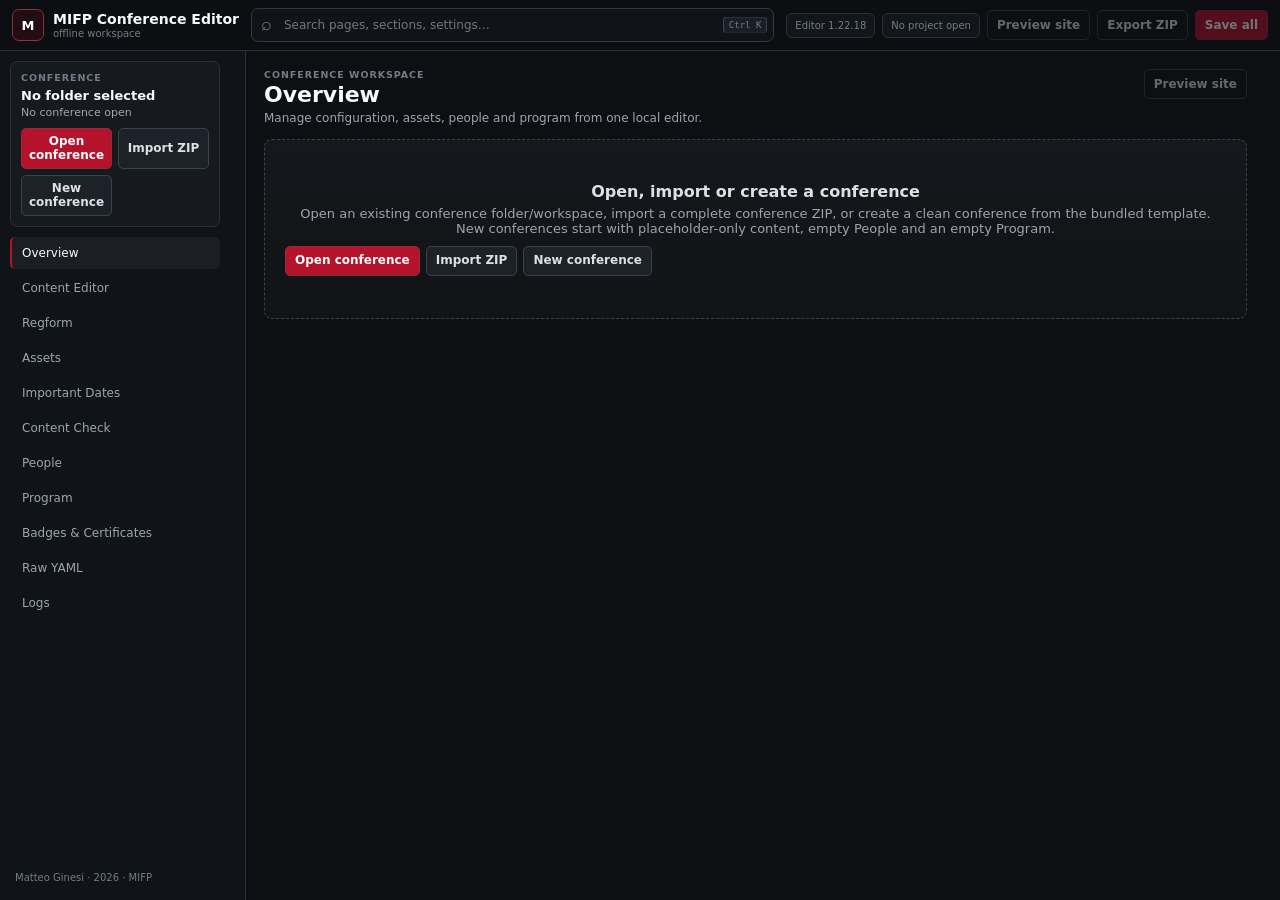
==== commit d26446a4: "Assets fixes." ====
--- a/index.html
+++ b/index.html
@@ -31,10 +31,10 @@
       }
     }());
   </script>
-  <link rel="stylesheet" href="./assets/css/base.css?v=1.22.17">
-  <link rel="stylesheet" href="./assets/css/layout.css?v=1.22.17">
-  <link rel="stylesheet" href="./assets/css/components.css?v=1.22.17">
-  <link rel="stylesheet" href="./assets/css/responsive.css?v=1.22.17">
+  <link rel="stylesheet" href="./assets/css/base.css?v=1.22.18">
+  <link rel="stylesheet" href="./assets/css/layout.css?v=1.22.18">
+  <link rel="stylesheet" href="./assets/css/components.css?v=1.22.18">
+  <link rel="stylesheet" href="./assets/css/responsive.css?v=1.22.18">
   <script>
     window.addEventListener('error', function (event) {
       var file = String(event.filename || '');
@@ -65,7 +65,7 @@
         </div>
       </div>
       <div class="top-actions">
-        <span class="version-badge">Editor 1.22.17</span>
+        <span class="version-badge">Editor 1.22.18</span>
         <span id="saveState" class="save-state neutral">No project open</span>
         <button id="previewSiteBtn" class="button ghost" type="button" disabled>Preview site</button>
         <button id="exportZipBtn" class="button ghost" type="button" disabled>Export ZIP</button>
@@ -245,9 +245,9 @@
           <div>
             <div class="eyebrow">Local assets</div>
             <h1>Assets</h1>
-            <p>Preview, add and replace files inside the conference assets directory.</p>
-          </div>
-          <div class="page-actions"><button id="refreshAssetsBtn" class="button" type="button" disabled>Refresh</button>
+            <p>Preview, add, replace and safely remove files inside the conference assets directory.</p>
+          </div>
+          <div class="page-actions"><button id="cleanUnusedAssetsBtn" class="button ghost danger" type="button" disabled>Clean unused assets</button><button id="refreshAssetsBtn" class="button" type="button" disabled>Refresh</button>
           </div>
         </div>
         <div id="assetsEmpty" class="empty-state compact">
@@ -392,12 +392,12 @@
       </div>
     </div>
   </div>
-  <script src="./assets/js/lib/yaml-lite.js?v=1.22.17"></script>
-  <script src="./assets/js/lib/csv.js?v=1.22.17"></script>
-  <script src="./assets/js/lib/zip-lite.js?v=1.22.17"></script>
-  <script src="./assets/js/lib/xlsx-lite.js?v=1.22.17"></script>
-  <script src="./assets/js/lib/document-tools.js?v=1.22.17"></script>
-  <script src="./assets/js/editor/app.js?v=1.22.17"></script>
+  <script src="./assets/js/lib/yaml-lite.js?v=1.22.18"></script>
+  <script src="./assets/js/lib/csv.js?v=1.22.18"></script>
+  <script src="./assets/js/lib/zip-lite.js?v=1.22.18"></script>
+  <script src="./assets/js/lib/xlsx-lite.js?v=1.22.18"></script>
+  <script src="./assets/js/lib/document-tools.js?v=1.22.18"></script>
+  <script src="./assets/js/editor/app.js?v=1.22.18"></script>
 </body>
 
 </html>
--- a/assets/css/components.css
+++ b/assets/css/components.css
@@ -298,3 +298,6 @@
 .image-picker-modal .modal{width:min(980px,calc(100vw - 28px));max-height:min(90dvh,900px)}
 .image-picker-modal .modal-body{min-width:0;overflow:auto}
 .image-picker-modal .yaml-image-picker-grid{grid-template-columns:repeat(auto-fill,minmax(160px,1fr));align-items:start}
+
+/* v1.22.18 — asset removal/cleanup + certificate logo fine positioning */
+.asset-actions{flex-wrap:wrap}.asset-actions .button.danger{margin-left:auto}.certificate-logo-placement{display:grid;gap:8px;padding:9px;border:1px solid var(--border);border-radius:7px;background:#101419}.certificate-logo-placement-head{display:flex;justify-content:space-between;gap:10px}.certificate-logo-placement-head>div{display:grid;gap:2px}.certificate-logo-placement-head b{font-size:12px;color:var(--heading)}.certificate-logo-placement-head span{font-size:10.5px;color:var(--muted)}.certificate-logo-placement-grid{display:grid;grid-template-columns:repeat(3,minmax(120px,1fr));gap:7px}.certificate-logo-placement-grid label{display:grid;gap:4px;color:var(--dim);font-size:10.5px}.certificate-logo-placement-actions{display:flex;gap:5px;flex-wrap:wrap}.certificate-logo-placement-actions .button{min-height:30px}.page-actions .button.danger{white-space:nowrap}@media(max-width:760px){.certificate-logo-placement-grid{grid-template-columns:1fr}.asset-actions .button.danger{margin-left:0}}
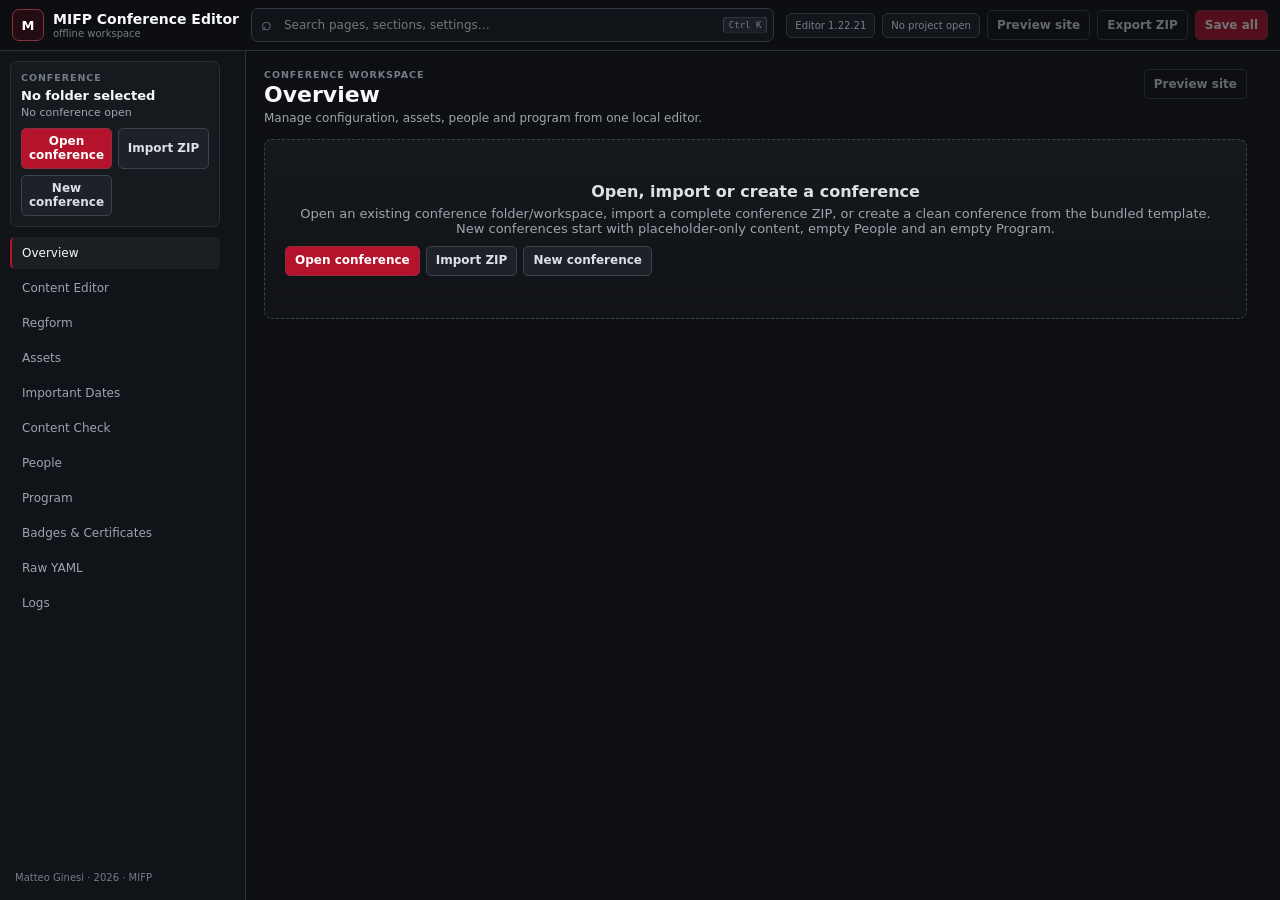
==== commit f39d02d5: "A lot of AI fixes that I lost track of." ====
--- a/index.html
+++ b/index.html
@@ -31,10 +31,10 @@
       }
     }());
   </script>
-  <link rel="stylesheet" href="./assets/css/base.css?v=1.22.18">
-  <link rel="stylesheet" href="./assets/css/layout.css?v=1.22.18">
-  <link rel="stylesheet" href="./assets/css/components.css?v=1.22.18">
-  <link rel="stylesheet" href="./assets/css/responsive.css?v=1.22.18">
+  <link rel="stylesheet" href="./assets/css/base.css?v=1.22.21">
+  <link rel="stylesheet" href="./assets/css/layout.css?v=1.22.21">
+  <link rel="stylesheet" href="./assets/css/components.css?v=1.22.21">
+  <link rel="stylesheet" href="./assets/css/responsive.css?v=1.22.21">
   <script>
     window.addEventListener('error', function (event) {
       var file = String(event.filename || '');
@@ -65,7 +65,7 @@
         </div>
       </div>
       <div class="top-actions">
-        <span class="version-badge">Editor 1.22.18</span>
+        <span class="version-badge">Editor 1.22.21</span>
         <span id="saveState" class="save-state neutral">No project open</span>
         <button id="previewSiteBtn" class="button ghost" type="button" disabled>Preview site</button>
         <button id="exportZipBtn" class="button ghost" type="button" disabled>Export ZIP</button>
@@ -392,12 +392,12 @@
       </div>
     </div>
   </div>
-  <script src="./assets/js/lib/yaml-lite.js?v=1.22.18"></script>
-  <script src="./assets/js/lib/csv.js?v=1.22.18"></script>
-  <script src="./assets/js/lib/zip-lite.js?v=1.22.18"></script>
-  <script src="./assets/js/lib/xlsx-lite.js?v=1.22.18"></script>
-  <script src="./assets/js/lib/document-tools.js?v=1.22.18"></script>
-  <script src="./assets/js/editor/app.js?v=1.22.18"></script>
+  <script src="./assets/js/lib/yaml-lite.js?v=1.22.21"></script>
+  <script src="./assets/js/lib/csv.js?v=1.22.21"></script>
+  <script src="./assets/js/lib/zip-lite.js?v=1.22.21"></script>
+  <script src="./assets/js/lib/xlsx-lite.js?v=1.22.21"></script>
+  <script src="./assets/js/lib/document-tools.js?v=1.22.21"></script>
+  <script src="./assets/js/editor/app.js?v=1.22.21"></script>
 </body>
 
 </html>
--- a/assets/css/components.css
+++ b/assets/css/components.css
@@ -299,5 +299,13 @@
 .image-picker-modal .modal-body{min-width:0;overflow:auto}
 .image-picker-modal .yaml-image-picker-grid{grid-template-columns:repeat(auto-fill,minmax(160px,1fr));align-items:start}
 
-/* v1.22.18 — asset removal/cleanup + certificate logo fine positioning */
+/* v1.22.19 — asset cleanup + certificate logo controls + clean certificate styling */
 .asset-actions{flex-wrap:wrap}.asset-actions .button.danger{margin-left:auto}.certificate-logo-placement{display:grid;gap:8px;padding:9px;border:1px solid var(--border);border-radius:7px;background:#101419}.certificate-logo-placement-head{display:flex;justify-content:space-between;gap:10px}.certificate-logo-placement-head>div{display:grid;gap:2px}.certificate-logo-placement-head b{font-size:12px;color:var(--heading)}.certificate-logo-placement-head span{font-size:10.5px;color:var(--muted)}.certificate-logo-placement-grid{display:grid;grid-template-columns:repeat(3,minmax(120px,1fr));gap:7px}.certificate-logo-placement-grid label{display:grid;gap:4px;color:var(--dim);font-size:10.5px}.certificate-logo-placement-actions{display:flex;gap:5px;flex-wrap:wrap}.certificate-logo-placement-actions .button{min-height:30px}.page-actions .button.danger{white-space:nowrap}@media(max-width:760px){.certificate-logo-placement-grid{grid-template-columns:1fr}.asset-actions .button.danger{margin-left:0}}
+
+
+/* v1.22.21 — badges bottom logo strip */
+.badge-logo-strip-config{display:grid;gap:9px;margin-top:10px;padding:10px;border:1px solid var(--border);border-radius:8px;background:#101419}
+.badge-logo-strip-head{display:flex;align-items:end;justify-content:space-between;gap:14px}
+.badge-logo-strip-head>div{display:grid;gap:3px;min-width:0}.badge-logo-strip-head b{font-size:12px;color:var(--heading)}.badge-logo-strip-head span{font-size:10.5px;line-height:1.4;color:var(--muted)}
+.badge-logo-strip-head>label{display:grid;gap:4px;min-width:155px;color:var(--dim);font-size:10.5px}.badge-logo-strip-head select{width:100%}
+.badge-logo-strip-fields{display:grid;grid-template-columns:repeat(3,minmax(0,1fr));gap:8px}.badge-strip-logo-field{min-width:0;padding:8px;border:1px solid var(--border);border-radius:7px;background:#0d1115}.badge-strip-logo-field .document-image-picker{grid-template-columns:76px minmax(0,1fr)}.badge-strip-logo-field .document-image-picker-preview{width:76px;height:52px}.badge-logo-strip-empty{padding:9px;border:1px dashed var(--border);border-radius:6px;color:var(--dim);font-size:10.5px;text-align:center}
--- a/assets/css/responsive.css
+++ b/assets/css/responsive.css
@@ -587,3 +587,8 @@
   .image-picker-modal .yaml-image-picker-top{grid-template-columns:1fr}
   .image-picker-modal .yaml-image-picker-grid{grid-template-columns:repeat(2,minmax(0,1fr))}
 }
+
+
+/* v1.22.21 — badge sponsor strip responsive */
+@media(max-width:900px){.badge-logo-strip-fields{grid-template-columns:1fr 1fr}.badge-logo-strip-fields>.badge-strip-logo-field:last-child:nth-child(3){grid-column:1/-1}.badge-logo-strip-head{align-items:stretch}}
+@media(max-width:620px){.badge-logo-strip-head{display:grid}.badge-logo-strip-head>label{min-width:0}.badge-logo-strip-fields{grid-template-columns:1fr}.badge-logo-strip-fields>.badge-strip-logo-field:last-child:nth-child(3){grid-column:auto}}
